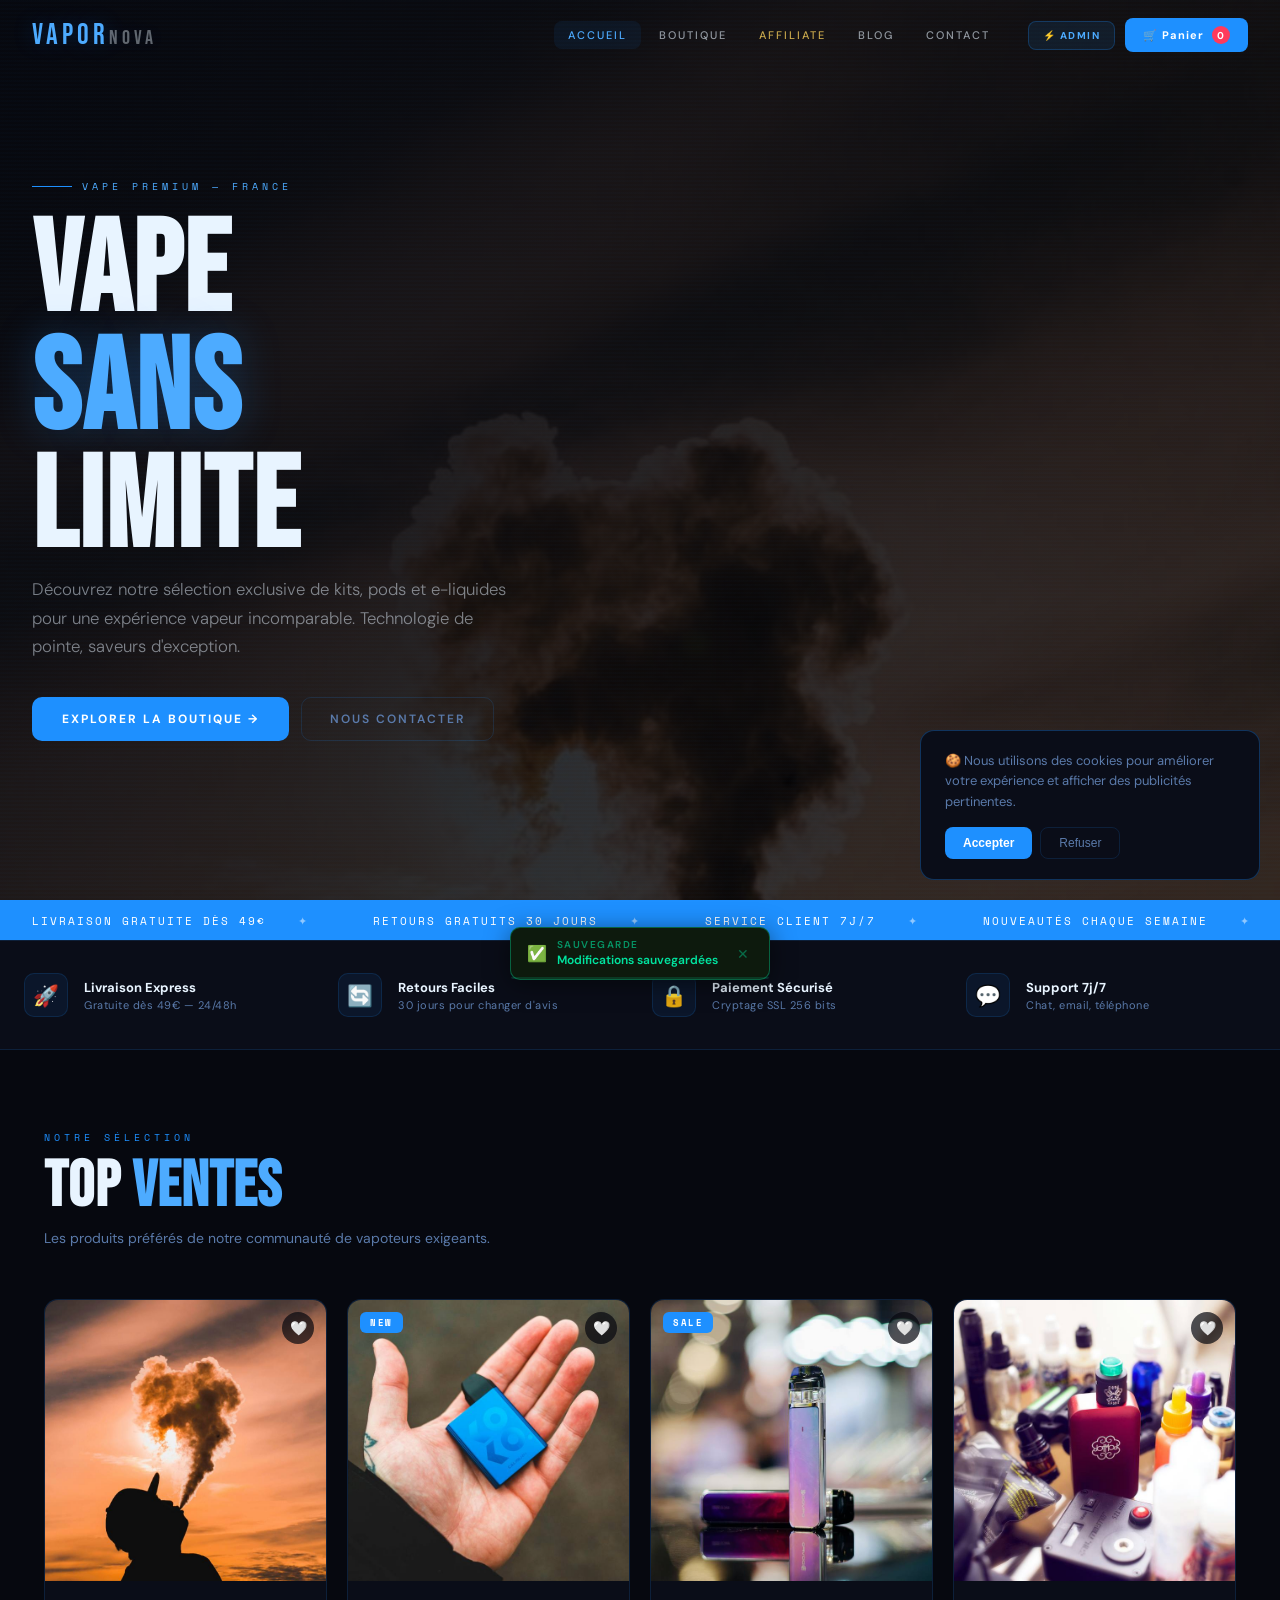
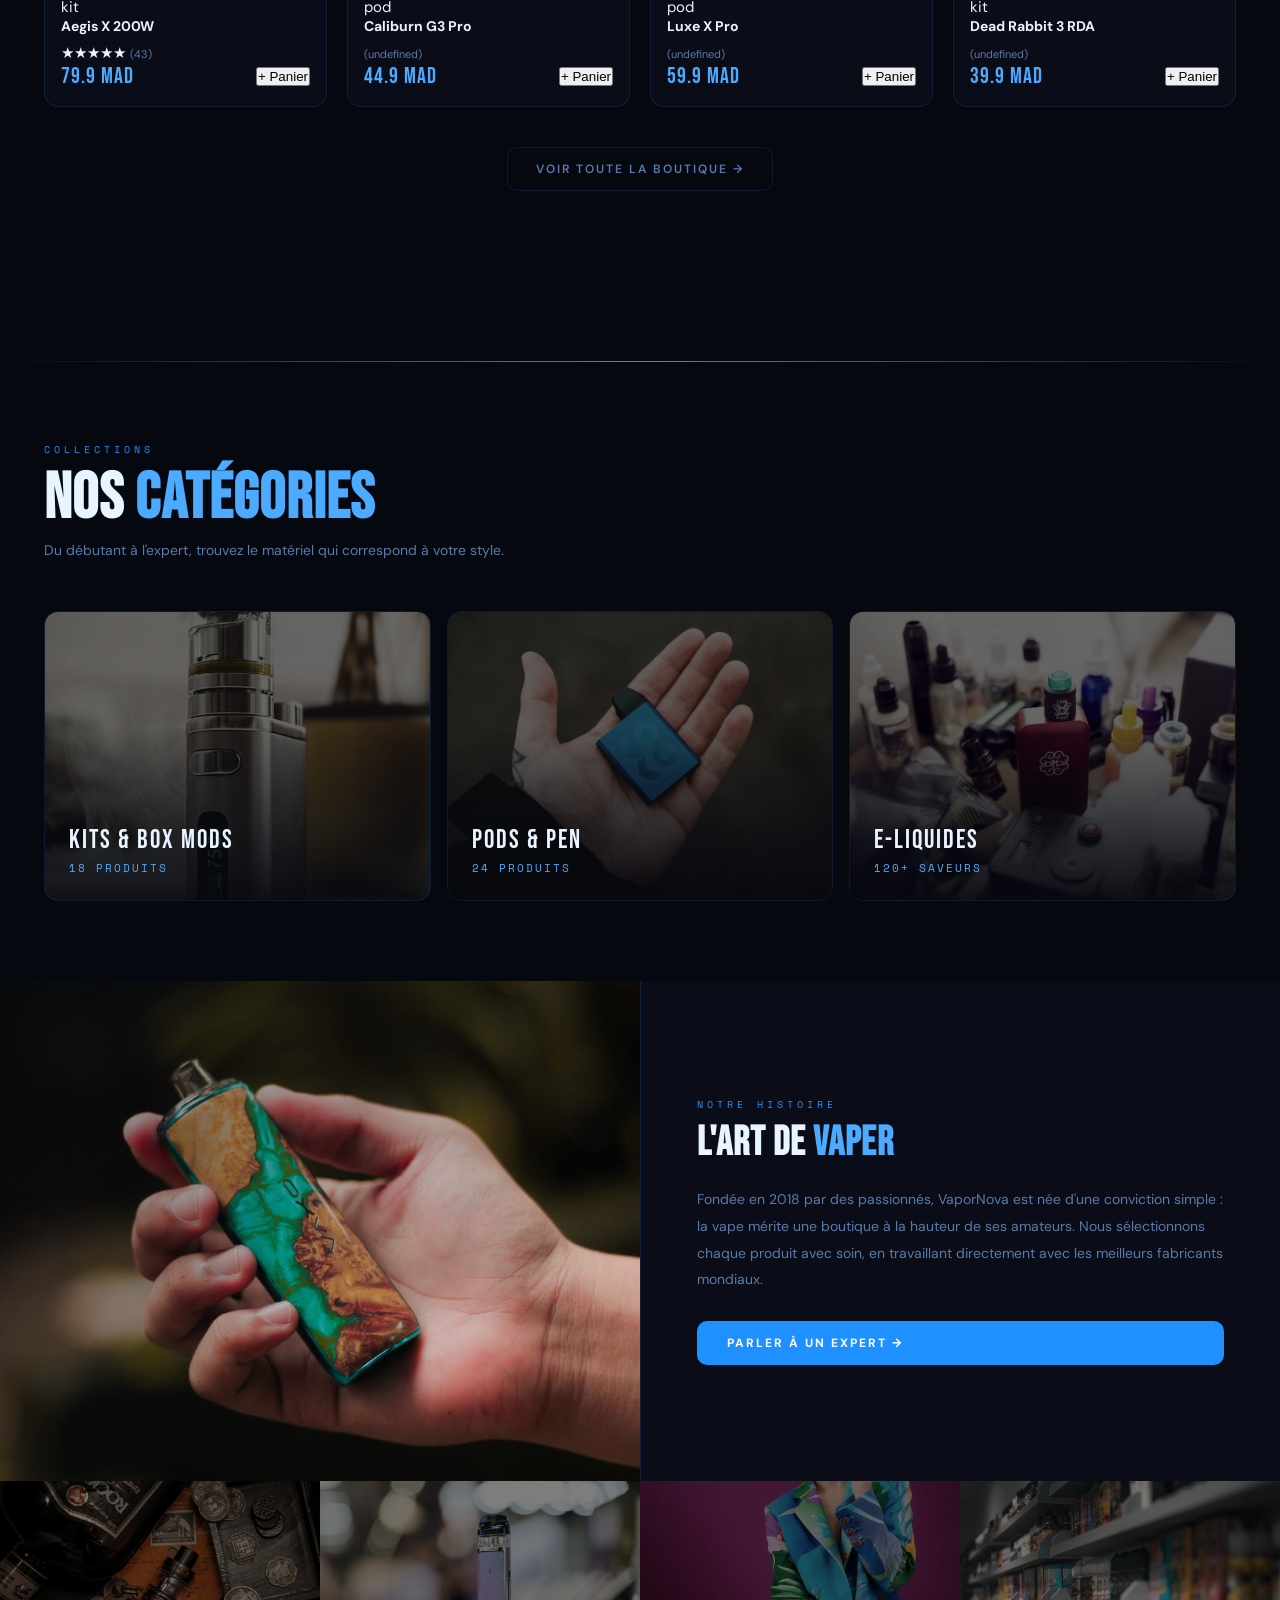
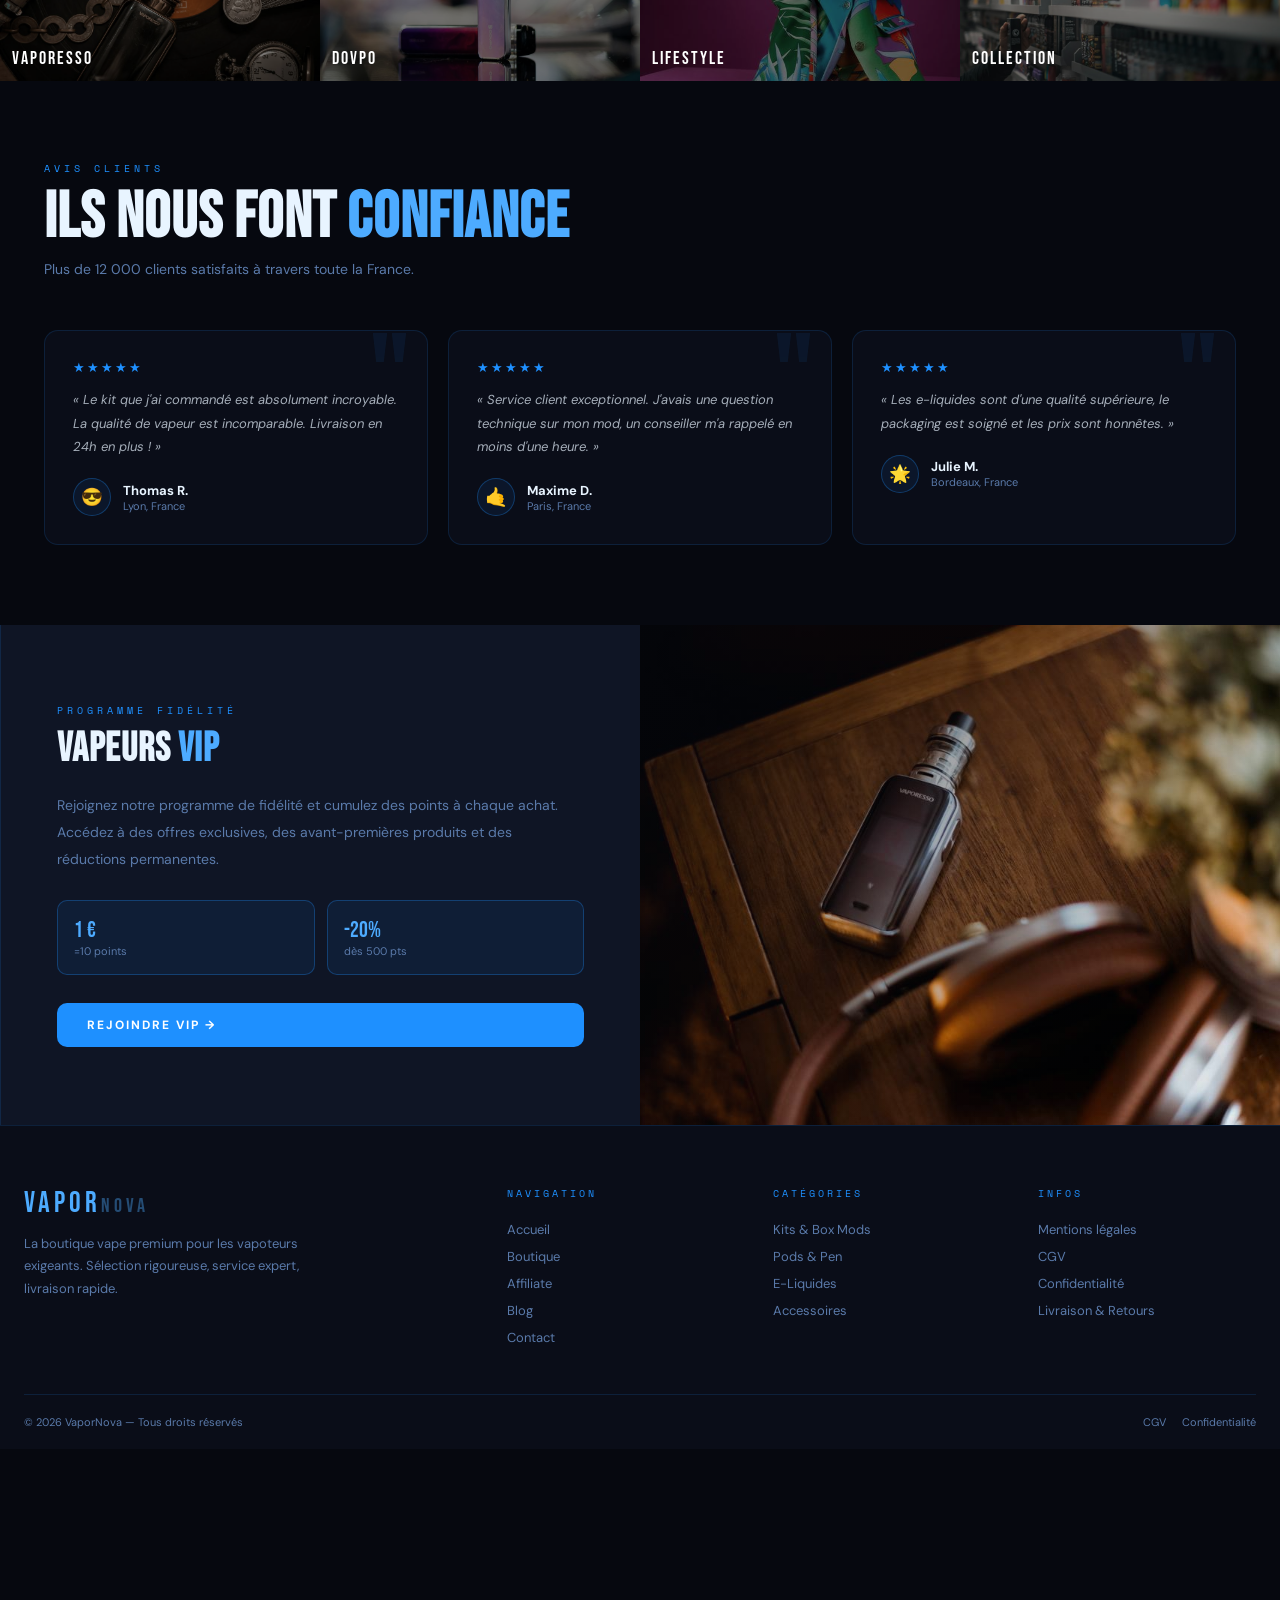
==== index.html @ da7714f2 "VaporNova update — 11/04/2026 12:55:28" ====
<!DOCTYPE html>
<html lang="fr">
<head>
<meta charset="UTF-8">
<meta name="viewport" content="width=device-width, initial-scale=1.0">
<meta name="description" content="VaporNova — Boutique Vape Premium. Kits, Pods, E-liquides. Livraison rapide partout en France.">
<title>VaporNova — Boutique Vape Premium</title>
<link rel="preconnect" href="https://fonts.googleapis.com">
<link href="https://fonts.googleapis.com/css2?family=Bebas+Neue&family=DM+Sans:ital,wght@0,300;0,400;0,500;0,700;1,300;1,400&family=Space+Mono:wght@400;700&display=swap" rel="stylesheet">
<style>
:root {
  --ink:#06080f; --ink2:#0a0d18; --ink3:#0f1525; --ink4:#141d33;
  --blue:#1e90ff; --blue2:#4dabff; --blue3:#8dcfff; --blue-dim:#0a5aaa;
  --blue-pale:rgba(30,144,255,0.08); --blue-glow:rgba(30,144,255,0.25);
  --ice:#e8f4ff; --ice2:#cce6ff; --muted:#5a7aaa; --muted2:#3a5070;
  --border:rgba(30,144,255,0.15); --border2:rgba(30,144,255,0.3);
  --r:10px; --max:1240px; --red:#ff3a5c; --green:#00e5a0;
  --adm-bg:#07090e; --adm-card:#0d1020; --adm-border:#1a2540; --adm-accent:#1e90ff;
  --adm-gold:#c9a84c; --gold:#c9a84c; --gold2:#e8c96a;
}
*,*::before,*::after{box-sizing:border-box;margin:0;padding:0}
html{scroll-behavior:smooth}
body{font-family:'DM Sans',sans-serif;background:var(--ink);color:var(--ice);font-size:15px;overflow-x:hidden}
/* cursor handled by browser natively */

/* cursor: natif navigateur */

/* NAV */
nav{position:fixed;top:0;left:0;right:0;z-index:200;padding:0 32px;display:flex;align-items:center;height:70px;transition:all 0.4s}
nav.scrolled{background:rgba(6,8,15,0.95);backdrop-filter:blur(20px);border-bottom:1px solid var(--border);height:60px}
.nav-logo{font-family:'Bebas Neue',sans-serif;font-size:1.8rem;letter-spacing:4px;color:var(--blue2);text-decoration:none;margin-right:auto;text-shadow:0 0 20px var(--blue-glow);cursor:pointer}
.nav-logo span{color:var(--ice);opacity:0.4;font-size:0.7em}
.nav-links{display:flex;gap:4px}
.nav-links a{color:rgba(232,244,255,0.6);text-decoration:none;padding:7px 14px;border-radius:8px;font-size:11px;font-weight:500;letter-spacing:2px;text-transform:uppercase;transition:all 0.2s;cursor:pointer}
.nav-links a:hover,.nav-links a.active{color:var(--blue2);background:var(--blue-pale)}
#nav-affiliate{color:var(--gold)!important}
#nav-affiliate:hover,#nav-affiliate.active{color:var(--gold2)!important;background:rgba(201,168,76,0.1)!important}
.nav-right{display:flex;align-items:center;gap:10px;margin-left:24px}
.nav-cart{background:var(--blue);color:#fff;border:none;border-radius:8px;padding:8px 18px;font-size:11px;font-weight:700;letter-spacing:1px;cursor:pointer;font-family:'DM Sans',sans-serif;display:flex;align-items:center;gap:8px;transition:all 0.2s;white-space:nowrap}
.nav-cart:hover{background:var(--blue2);box-shadow:0 4px 20px var(--blue-glow);transform:translateY(-1px)}
.cart-badge{background:var(--red);color:#fff;border-radius:50%;width:18px;height:18px;font-size:10px;display:flex;align-items:center;justify-content:center;font-weight:700}
.nav-admin-btn{background:rgba(30,144,255,0.1);border:1px solid rgba(30,144,255,0.25);color:var(--blue2);border-radius:8px;padding:7px 14px;font-size:10px;font-weight:700;letter-spacing:1.5px;text-transform:uppercase;cursor:pointer;font-family:'DM Sans',sans-serif;transition:all 0.2s}
.nav-admin-btn:hover{background:rgba(30,144,255,0.2);color:#fff}
.nav-burger{display:none;background:none;border:none;color:var(--blue2);font-size:22px;cursor:pointer;padding:4px}
.mobile-menu{display:none;position:fixed;inset:0;top:60px;background:rgba(6,8,15,0.99);z-index:199;flex-direction:column;align-items:center;justify-content:center;gap:8px}
.mobile-menu.open{display:flex}
.mobile-menu a{color:var(--ice);text-decoration:none;font-size:1.4rem;letter-spacing:4px;text-transform:uppercase;padding:14px 32px;border-radius:8px;transition:all 0.2s;cursor:pointer;font-family:'Bebas Neue',sans-serif}
.mobile-menu a:hover{color:var(--blue2);background:var(--blue-pale)}

/* PAGES */
.page{display:none}
.page.active{display:block;animation:fade-up 0.4s ease}
@keyframes fade-up{from{opacity:0;transform:translateY(14px)}to{opacity:1;transform:translateY(0)}}
@keyframes spin{from{transform:rotate(0deg)}to{transform:rotate(360deg)}}

/* HERO */
.hero{position:relative;min-height:100vh;display:flex;align-items:center;justify-content:flex-start;overflow:hidden;padding:80px 32px 60px}
.hero-bg{position:absolute;inset:0;background-image:url('[data-uri]');background-size:cover;background-position:center top;filter:brightness(0.25) saturate(0.6);z-index:0;transition:transform 8s ease-out}
.hero-bg.loaded{transform:scale(1.04)}
.hero-overlay{position:absolute;inset:0;background:linear-gradient(135deg,rgba(6,8,15,0.9) 0%,rgba(6,8,15,0.3) 60%,transparent 100%);z-index:1}
.hero-scanline{position:absolute;inset:0;background:repeating-linear-gradient(0deg,transparent,transparent 2px,rgba(30,144,255,0.015) 2px,rgba(30,144,255,0.015) 4px);z-index:2;pointer-events:none}
.hero-content{position:relative;z-index:3;max-width:680px}
.hero-eyebrow{font-family:'Space Mono',monospace;font-size:10px;letter-spacing:4px;text-transform:uppercase;color:var(--blue2);margin-bottom:20px;display:flex;align-items:center;gap:10px}
.hero-eyebrow::before{content:'';width:40px;height:1px;background:var(--blue)}
.hero-title{font-family:'Bebas Neue',sans-serif;font-size:clamp(4rem,10vw,8rem);line-height:0.92;letter-spacing:2px;color:var(--ice);margin-bottom:8px}
.hero-title em{color:var(--blue2);font-style:normal;text-shadow:0 0 40px var(--blue-glow)}
.hero-sub{color:rgba(232,244,255,0.5);font-size:1.05rem;line-height:1.7;margin-bottom:36px;max-width:480px;font-weight:300}
.hero-btns{display:flex;gap:12px;flex-wrap:wrap}
.btn-primary{background:var(--blue);color:#fff;border:none;border-radius:var(--r);padding:14px 30px;font-size:12px;font-weight:700;letter-spacing:2px;text-transform:uppercase;cursor:pointer;font-family:'DM Sans',sans-serif;transition:all 0.2s;display:inline-flex;align-items:center;gap:8px}
.btn-primary:hover{background:var(--blue2);box-shadow:0 8px 30px var(--blue-glow);transform:translateY(-2px)}
.btn-ghost{background:transparent;border:1px solid var(--border2);color:var(--ice2);border-radius:var(--r);padding:13px 28px;font-size:12px;font-weight:600;letter-spacing:2px;text-transform:uppercase;cursor:pointer;font-family:'DM Sans',sans-serif;transition:all 0.2s}
.btn-ghost:hover{border-color:var(--blue2);color:var(--blue2);background:var(--blue-pale)}
.hero-stats{position:absolute;bottom:48px;right:40px;z-index:3;display:flex;gap:32px}
.hero-stat-val{font-family:'Bebas Neue',sans-serif;font-size:2.4rem;color:var(--blue2);line-height:1}
.hero-stat-lbl{font-size:10px;letter-spacing:2px;text-transform:uppercase;color:var(--muted);margin-top:2px}

/* TICKER */
.ticker{background:var(--blue);padding:10px 0;overflow:hidden;white-space:nowrap}
.ticker-inner{display:inline-flex;gap:0;animation:ticker 25s linear infinite}
.ticker-item{font-family:'Space Mono',monospace;font-size:11px;letter-spacing:2px;text-transform:uppercase;color:#fff;padding:0 32px}
.ticker-item::after{content:'✦';margin-left:32px;opacity:0.5}
@keyframes ticker{from{transform:translateX(0)}to{transform:translateX(-50%)}}

/* SECTION */
section{max-width:var(--max);margin:0 auto;padding:80px 24px}
.section-eyebrow{font-family:'Space Mono',monospace;font-size:10px;letter-spacing:4px;text-transform:uppercase;color:var(--blue);margin-bottom:12px}
.section-title{font-family:'Bebas Neue',sans-serif;font-size:clamp(2.5rem,5vw,4rem);letter-spacing:1px;line-height:0.95;color:var(--ice);margin-bottom:8px}
.section-title em{color:var(--blue2);font-style:normal}
.section-desc{color:var(--muted);font-size:14px;line-height:1.8;max-width:520px;margin-bottom:48px}

/* PRODUCTS */
.products-grid{display:grid;grid-template-columns:repeat(auto-fill,minmax(250px,1fr));gap:20px}
.product-card{background:var(--ink2);border:1px solid var(--border);border-radius:14px;overflow:hidden;cursor:pointer;transition:all 0.3s;position:relative}
.product-card:hover{border-color:var(--blue);transform:translateY(-4px);box-shadow:0 16px 40px rgba(30,144,255,0.15)}
.product-img-wrap{position:relative;aspect-ratio:1/1;overflow:hidden;background:var(--ink3)}
.product-img-wrap img{width:100%;height:100%;object-fit:cover;transition:transform 0.5s ease}
.product-card:hover .product-img-wrap img{transform:scale(1.06)}
.product-badge{position:absolute;top:12px;left:12px;background:var(--blue);color:#fff;font-size:9px;font-weight:700;letter-spacing:1.5px;text-transform:uppercase;padding:4px 10px;border-radius:6px;font-family:'Space Mono',monospace}
.product-badge.sale{background:var(--red)}
.product-badge.new{background:var(--green);color:var(--ink)}
.product-info{padding:16px}
.product-brand{font-size:10px;letter-spacing:2px;text-transform:uppercase;color:var(--muted);margin-bottom:4px;font-family:'Space Mono',monospace}
.product-name{font-size:14px;font-weight:700;color:var(--ice);margin-bottom:8px;line-height:1.3}
.product-price-row{display:flex;align-items:center;gap:8px;justify-content:space-between}
.product-price{font-family:'Bebas Neue',sans-serif;font-size:1.4rem;color:var(--blue2);letter-spacing:1px}
.product-price-old{font-size:12px;color:var(--muted);text-decoration:line-through}
.product-add{background:var(--blue-pale);border:1px solid var(--border);color:var(--blue2);border-radius:8px;padding:7px 14px;font-size:11px;font-weight:700;cursor:pointer;font-family:'DM Sans',sans-serif;transition:all 0.2s;letter-spacing:1px}
.product-add:hover{background:var(--blue);color:#fff;border-color:var(--blue)}
.product-wishlist{position:absolute;top:12px;right:12px;background:rgba(6,8,15,0.7);border:none;color:var(--muted);width:32px;height:32px;border-radius:50%;cursor:pointer;font-size:14px;display:flex;align-items:center;justify-content:center;transition:all 0.2s}
.product-wishlist:hover,.product-wishlist.liked{color:var(--red)}

/* FEATURES BAND */
.features-band{background:var(--ink2);border-top:1px solid var(--border);border-bottom:1px solid var(--border);padding:32px 24px}
.features-inner{max-width:var(--max);margin:0 auto;display:grid;grid-template-columns:repeat(auto-fit,minmax(200px,1fr));gap:24px}
.feature{display:flex;align-items:center;gap:16px}
.feature-icon{width:44px;height:44px;background:var(--blue-pale);border:1px solid var(--border);border-radius:10px;display:flex;align-items:center;justify-content:center;font-size:1.3rem;flex-shrink:0}
.feature-title{font-size:13px;font-weight:700;color:var(--ice);margin-bottom:2px}
.feature-desc{font-size:11px;color:var(--muted);letter-spacing:0.5px}

/* SPLIT */
.split-section{display:grid;grid-template-columns:1fr 1fr;gap:0;min-height:500px;overflow:hidden}
.split-img{position:relative;overflow:hidden;min-height:400px}
.split-img img{width:100%;height:100%;object-fit:cover;transition:transform 0.6s ease}
.split-img:hover img{transform:scale(1.04)}
.split-img-overlay{position:absolute;inset:0;background:linear-gradient(135deg,rgba(6,8,15,0.6),transparent)}
.split-content{background:var(--ink2);padding:64px 56px;display:flex;flex-direction:column;justify-content:center;border-left:1px solid var(--border)}
.split-content.dark{background:var(--ink3)}

/* PHOTO BAND */
.photo-band{display:grid;grid-template-columns:repeat(4,1fr);height:200px;overflow:hidden}
.photo-band-item{position:relative;overflow:hidden}
.photo-band-item img{width:100%;height:100%;object-fit:cover;filter:brightness(0.5) saturate(0.7);transition:all 0.4s}
.photo-band-item:hover img{filter:brightness(0.7) saturate(1);transform:scale(1.05)}
.photo-band-item-label{position:absolute;bottom:12px;left:12px;font-family:'Bebas Neue',sans-serif;font-size:1.1rem;letter-spacing:2px;color:#fff;text-transform:uppercase}

/* CATEGORIES */
.categories-grid{display:grid;grid-template-columns:repeat(3,1fr);gap:16px}
.cat-card{position:relative;border-radius:14px;overflow:hidden;cursor:pointer;aspect-ratio:4/3;border:1px solid var(--border)}
.cat-card img{width:100%;height:100%;object-fit:cover;filter:brightness(0.4) saturate(0.6);transition:all 0.4s}
.cat-card:hover img{filter:brightness(0.6) saturate(0.9);transform:scale(1.04)}
.cat-card-content{position:absolute;inset:0;display:flex;flex-direction:column;justify-content:flex-end;padding:24px;background:linear-gradient(0deg,rgba(6,8,15,0.9) 0%,transparent 60%)}
.cat-card-title{font-family:'Bebas Neue',sans-serif;font-size:1.6rem;letter-spacing:2px;color:var(--ice);margin-bottom:4px}
.cat-card-count{font-size:11px;color:var(--blue2);letter-spacing:2px;text-transform:uppercase;font-family:'Space Mono',monospace}
.cat-card-arrow{position:absolute;top:16px;right:16px;width:36px;height:36px;background:var(--blue);border-radius:50%;display:flex;align-items:center;justify-content:center;color:#fff;font-size:14px;opacity:0;transition:all 0.3s;transform:translateY(-4px)}
.cat-card:hover .cat-card-arrow{opacity:1;transform:translateY(0)}

/* TESTIMONIALS */
.testimonials-grid{display:grid;grid-template-columns:repeat(auto-fit,minmax(280px,1fr));gap:20px}
.testimonial-card{background:var(--ink2);border:1px solid var(--border);border-radius:14px;padding:28px;position:relative;overflow:hidden}
.testimonial-card::before{content:'"';position:absolute;top:-10px;right:16px;font-family:'Bebas Neue',sans-serif;font-size:8rem;color:var(--blue);opacity:0.08;line-height:1}
.testimonial-stars{color:var(--blue);font-size:13px;margin-bottom:12px;letter-spacing:2px}
.testimonial-text{color:rgba(232,244,255,0.7);font-size:13px;line-height:1.8;margin-bottom:20px;font-style:italic}
.testimonial-author{display:flex;align-items:center;gap:12px}
.testimonial-avatar{width:38px;height:38px;background:var(--blue-pale);border:1px solid var(--border2);border-radius:50%;display:flex;align-items:center;justify-content:center;font-size:1.1rem}
.testimonial-name{font-size:13px;font-weight:700;color:var(--ice)}
.testimonial-location{font-size:11px;color:var(--muted)}

/* SHOP PAGE */
.shop-filters{display:flex;gap:8px;flex-wrap:wrap;margin-bottom:32px}
.filter-btn{background:var(--ink2);border:1px solid var(--border);color:var(--muted);border-radius:8px;padding:8px 18px;font-size:11px;font-weight:600;letter-spacing:1.5px;text-transform:uppercase;cursor:pointer;font-family:'DM Sans',sans-serif;transition:all 0.2s}
.filter-btn.active,.filter-btn:hover{background:var(--blue);border-color:var(--blue);color:#fff}

/* PRODUCT MODAL */
.modal-overlay{position:fixed;inset:0;background:rgba(6,8,15,0.92);z-index:500;display:none;align-items:center;justify-content:center;padding:16px;backdrop-filter:blur(8px)}
.modal-overlay.open{display:flex}
.modal{background:var(--ink2);border:1px solid var(--border);border-radius:18px;width:min(900px,96vw);max-height:92vh;display:grid;grid-template-columns:1fr 1fr;overflow:hidden;animation:fade-up 0.3s ease}
.modal-img-col{position:relative;background:var(--ink3);overflow:hidden}
.modal-img-col img{width:100%;height:100%;object-fit:cover}
.modal-close{position:absolute;top:14px;right:14px;background:rgba(6,8,15,0.8);border:1px solid var(--border);color:var(--ice);width:36px;height:36px;border-radius:50%;cursor:pointer;font-size:16px;display:flex;align-items:center;justify-content:center;z-index:2;transition:all 0.2s}
.modal-close:hover{background:var(--blue);border-color:var(--blue)}
.modal-body{padding:36px;overflow-y:auto;display:flex;flex-direction:column;gap:16px}
.modal-brand{font-family:'Space Mono',monospace;font-size:10px;letter-spacing:3px;text-transform:uppercase;color:var(--blue)}
.modal-title{font-family:'Bebas Neue',sans-serif;font-size:2rem;letter-spacing:1px;color:var(--ice);line-height:1}
.modal-price{font-family:'Bebas Neue',sans-serif;font-size:2.2rem;color:var(--blue2);letter-spacing:1px}
.modal-desc{color:var(--muted);font-size:13px;line-height:1.8}
.modal-specs{display:grid;grid-template-columns:1fr 1fr;gap:8px}
.spec-item{background:var(--ink3);border:1px solid var(--border);border-radius:8px;padding:10px 14px}
.spec-label{font-size:10px;letter-spacing:1px;text-transform:uppercase;color:var(--muted);margin-bottom:2px}
.spec-val{font-size:13px;font-weight:700;color:var(--ice)}
.modal-btn{background:var(--blue);color:#fff;border:none;border-radius:var(--r);padding:14px;font-size:12px;font-weight:700;letter-spacing:2px;text-transform:uppercase;cursor:pointer;font-family:'DM Sans',sans-serif;transition:all 0.2s;width:100%}
.modal-btn:hover{background:var(--blue2);box-shadow:0 8px 28px var(--blue-glow)}
/* MODAL INFO — composants interactifs */
.modal-product-name{font-family:'Bebas Neue',sans-serif;font-size:2rem;letter-spacing:1px;color:var(--ice);line-height:1.1;margin-bottom:4px}
.modal-lbl{font-size:10px;letter-spacing:2px;text-transform:uppercase;color:var(--muted);font-weight:600}
.size-grid{display:flex;flex-wrap:wrap;gap:6px;margin-bottom:4px}
.size-btn{background:var(--ink3);border:1px solid var(--border);color:var(--ice);padding:6px 14px;border-radius:8px;font-size:12px;font-weight:600;cursor:pointer;transition:all 0.2s;font-family:'DM Sans',sans-serif}
.size-btn:hover,.size-btn.active{background:var(--blue);border-color:var(--blue);color:#fff}
.color-grid{display:flex;flex-wrap:wrap;gap:8px;margin-bottom:4px}
.color-dot{width:26px;height:26px;border-radius:50%;cursor:pointer;border:2px solid transparent;transition:all 0.2s;box-shadow:0 0 0 2px transparent}
.color-dot:hover,.color-dot.active{border-color:#fff;box-shadow:0 0 0 3px var(--blue)}
.qty-row{display:flex;align-items:center;gap:10px;margin-bottom:4px}
.qty-btn{background:var(--ink3);border:1px solid var(--border);color:var(--ice);width:32px;height:32px;border-radius:8px;font-size:18px;cursor:pointer;display:flex;align-items:center;justify-content:center;transition:all 0.2s;font-family:'DM Sans',sans-serif}
.qty-btn:hover{background:var(--blue);border-color:var(--blue)}
.qty-val{font-size:1.1rem;font-weight:700;min-width:24px;text-align:center;color:var(--ice)}
.btn{display:block;width:100%;padding:13px;border:none;border-radius:var(--r);font-size:12px;font-weight:700;letter-spacing:2px;text-transform:uppercase;cursor:pointer;font-family:'DM Sans',sans-serif;transition:all 0.2s;text-align:center;text-decoration:none}
.btn-gold{background:linear-gradient(135deg,var(--gold),#8a6820);color:#fff;text-shadow:0 1px 2px rgba(0,0,0,0.4)}
.btn-gold:hover{opacity:0.88;box-shadow:0 6px 20px rgba(201,168,76,0.35)}
.btn-ghost{background:transparent;border:1px solid var(--border);color:var(--muted)}
.btn-ghost:hover{border-color:var(--blue);color:var(--blue2)}
.modal-thumb{width:48px;height:48px;border-radius:6px;overflow:hidden;cursor:pointer;border:2px solid transparent;flex-shrink:0;transition:all 0.2s}
.modal-thumb img{width:100%;height:100%;object-fit:cover}
.modal-thumb.active,.modal-thumb:hover{border-color:var(--blue)}


/* ── AD SLOTS ── */
.ad-slot { width:100%; min-height:90px; margin:18px 0; border-radius:10px; overflow:hidden; background:transparent; display:block; }
.ad-slot.hidden { display:none; }
.ad-slot ins { display:block !important; }

/* CART SIDEBAR */
.cart-sidebar{position:fixed;top:0;right:0;bottom:0;width:380px;background:var(--ink2);border-left:1px solid var(--border);z-index:400;transform:translateX(100%);transition:transform 0.35s ease;display:flex;flex-direction:column}
.cart-sidebar.open{transform:translateX(0)}
#cartOverlay.open{display:block !important}
.cart-header{padding:20px 24px;border-bottom:1px solid var(--border);display:flex;align-items:center;justify-content:space-between}
.cart-header-title{font-family:'Bebas Neue',sans-serif;font-size:1.4rem;letter-spacing:2px;color:var(--ice)}
.cart-close{background:none;border:none;color:var(--muted);font-size:20px;cursor:pointer;transition:color 0.2s}
.cart-close:hover{color:var(--ice)}
.cart-items{flex:1;overflow-y:auto;padding:16px 24px}
.cart-empty{text-align:center;padding:60px 24px;color:var(--muted)}
.cart-empty-icon{font-size:3rem;margin-bottom:16px}
.cart-item{display:flex;gap:12px;padding:14px 0;border-bottom:1px solid var(--border);align-items:flex-start}
.cart-item-img{width:60px;height:60px;border-radius:8px;object-fit:cover;border:1px solid var(--border)}
.cart-item-info{flex:1}
.cart-item-name{font-size:13px;font-weight:600;color:var(--ice);margin-bottom:4px}
.cart-item-price{color:var(--blue2);font-family:'Bebas Neue',sans-serif;font-size:1.1rem}
.cart-item-del{background:none;border:none;color:var(--muted);cursor:pointer;font-size:16px;transition:color 0.2s}
.cart-item-del:hover{color:var(--red)}
.cart-footer{padding:20px 24px;border-top:1px solid var(--border)}
.cart-total-row{display:flex;justify-content:space-between;margin-bottom:16px;font-size:15px}
.cart-total-row span:first-child{color:var(--muted)}
.cart-total-row span:last-child{font-family:'Bebas Neue',sans-serif;font-size:1.4rem;color:var(--blue2)}
.checkout-btn{width:100%;background:var(--blue);color:#fff;border:none;border-radius:var(--r);padding:14px;font-size:12px;font-weight:700;letter-spacing:2px;text-transform:uppercase;cursor:pointer;font-family:'DM Sans',sans-serif;transition:all 0.2s}
.checkout-btn:hover{background:var(--blue2);box-shadow:0 8px 28px var(--blue-glow)}
.btn-checkout{width:100%;padding:14px;border:none;border-radius:10px;font-size:13px;font-weight:700;cursor:pointer;font-family:'DM Sans',sans-serif;letter-spacing:1px;color:#fff;display:block;transition:opacity 0.2s}
.btn-checkout:hover{opacity:0.88}
/* cart item qty controls */
.cart-item-meta{font-size:11px;color:var(--muted);margin-bottom:4px}
.cart-item-qty-row{display:flex;align-items:center;gap:6px;margin-top:4px}
.cart-item-qty-btn{background:var(--ink3);border:1px solid var(--border);color:var(--ice);width:24px;height:24px;border-radius:6px;cursor:pointer;font-size:14px;display:flex;align-items:center;justify-content:center;transition:all 0.2s}
.cart-item-qty-btn:hover{background:var(--blue);border-color:var(--blue)}
.cart-item-qty-val{font-size:13px;font-weight:700;color:var(--ice);min-width:20px;text-align:center}
.cart-item-price{font-family:'Bebas Neue',sans-serif;font-size:1.1rem;color:var(--blue2)}
.cart-total-label{color:var(--muted);font-size:14px}
.cart-total-val{font-family:'Bebas Neue',sans-serif;font-size:1.5rem;color:var(--blue2)}
.pay-methods-label{font-size:10px;letter-spacing:2px;text-transform:uppercase;color:var(--muted);margin:10px 0 6px}
.pay-cards-row{display:flex;gap:8px;align-items:center;margin-bottom:8px}
.pay-card-badge{display:flex;align-items:center;gap:4px;font-size:10px;font-weight:700;color:var(--muted);background:var(--ink3);border:1px solid var(--border);border-radius:6px;padding:4px 8px}
.pay-card-badge svg{width:28px;height:18px}

/* BLOG */
.blog-grid{display:grid;grid-template-columns:repeat(auto-fill,minmax(300px,1fr));gap:24px}
.blog-card{background:var(--ink2);border:1px solid var(--border);border-radius:14px;overflow:hidden;cursor:pointer;transition:all 0.3s}
.blog-card:hover{border-color:var(--blue);transform:translateY(-3px)}
.blog-card-img{aspect-ratio:16/9;overflow:hidden}
.blog-card-img img{width:100%;height:100%;object-fit:cover;filter:brightness(0.8);transition:all 0.4s}
.blog-card:hover .blog-card-img img{filter:brightness(1);transform:scale(1.04)}
.blog-card-body{padding:20px}
.blog-card-tag{font-family:'Space Mono',monospace;font-size:9px;letter-spacing:2px;text-transform:uppercase;color:var(--blue);margin-bottom:10px}
.blog-card-title{font-size:15px;font-weight:700;color:var(--ice);margin-bottom:10px;line-height:1.4}
.blog-card-excerpt{font-size:12px;color:var(--muted);line-height:1.7}

/* CONTACT */
.contact-grid{display:grid;grid-template-columns:1fr 1fr;gap:48px}
.field{margin-bottom:16px}
.field label{display:block;font-size:11px;letter-spacing:1.5px;text-transform:uppercase;color:var(--muted);margin-bottom:8px;font-family:'Space Mono',monospace}
.field input,.field select,.field textarea{width:100%;background:var(--ink2);border:1px solid var(--border);color:var(--ice);border-radius:var(--r);padding:12px 16px;font-family:'DM Sans',sans-serif;font-size:14px;transition:border-color 0.2s;outline:none}
.field input:focus,.field select:focus,.field textarea:focus{border-color:var(--blue2)}
.field textarea{height:120px;resize:vertical}
.field select option{background:var(--ink2)}
.contact-info-item{display:flex;align-items:flex-start;gap:16px;padding:16px 0;border-bottom:1px solid var(--border)}
.contact-info-icon{font-size:1.4rem;flex-shrink:0;width:44px;height:44px;background:var(--blue-pale);border:1px solid var(--border);border-radius:10px;display:flex;align-items:center;justify-content:center}
.contact-info-title{font-size:11px;letter-spacing:1px;text-transform:uppercase;color:var(--muted);margin-bottom:4px}
.contact-info-val{font-size:14px;font-weight:600;color:var(--ice)}

/* FOOTER */
footer{background:var(--ink2);border-top:1px solid var(--border);padding:60px 24px 0}
.footer-inner{max-width:var(--max);margin:0 auto;display:grid;grid-template-columns:2fr 1fr 1fr 1fr;gap:48px;padding-bottom:48px}
.footer-logo{font-family:'Bebas Neue',sans-serif;font-size:1.8rem;letter-spacing:4px;color:var(--blue2);display:block;margin-bottom:12px}
.footer-tagline{font-size:13px;color:var(--muted);line-height:1.7;max-width:280px}
.footer-col-title{font-family:'Space Mono',monospace;font-size:10px;letter-spacing:3px;text-transform:uppercase;color:var(--blue);margin-bottom:20px}
.footer-links{display:flex;flex-direction:column;gap:10px}
.footer-links a{font-size:13px;color:var(--muted);text-decoration:none;transition:color 0.2s;cursor:pointer}
.footer-links a:hover{color:var(--blue2)}
.footer-bottom{border-top:1px solid var(--border);padding:20px 0;max-width:var(--max);margin:0 auto;display:flex;justify-content:space-between;align-items:center;font-size:11px;color:var(--muted)}
.footer-bottom a{color:var(--muted);text-decoration:none}
.footer-bottom a:hover{color:var(--blue2)}
.glow-line{height:1px;background:linear-gradient(90deg,transparent,var(--blue),transparent);margin:0}

/* TOAST */
#toast{position:fixed;bottom:32px;left:50%;transform:translateX(-50%) translateY(20px);background:var(--ink2);border:1px solid var(--border2);color:var(--ice);padding:12px 24px;border-radius:10px;font-size:13px;opacity:0;transition:all 0.3s;z-index:9000;white-space:nowrap;pointer-events:none}
#toast.show{opacity:1;transform:translateX(-50%) translateY(0)}

/* COOKIE */
#cookieBanner{position:fixed;bottom:20px;right:20px;background:var(--ink2);border:1px solid var(--border2);border-radius:14px;padding:20px 24px;max-width:340px;z-index:8000;font-size:13px;color:var(--muted);line-height:1.6}
.cookie-btns{display:flex;gap:8px;margin-top:14px}
.btn-cookie-accept{background:var(--blue);color:#fff;border:none;border-radius:8px;padding:8px 18px;font-size:12px;font-weight:700;cursor:pointer}
.btn-cookie-reject{background:transparent;color:var(--muted);border:1px solid var(--border);border-radius:8px;padding:8px 18px;font-size:12px;cursor:pointer}

/* ═══════════════════════════════════════════════════
   ADMIN (keeping original styles)
═══════════════════════════════════════════════════ */
#adminModal {
  position:fixed; inset:0; z-index:600;
  background:var(--adm-bg); display:none; flex-direction:column;
  overflow:hidden;
}
#adminModal.open { display:flex; }
.adm-topbar {
  background:var(--adm-card); border-bottom:1px solid var(--adm-border);
  padding:12px 20px; display:flex; align-items:center; gap:12px; flex-shrink:0;
}
.adm-topbar-logo { font-family:'Playfair Display',serif; color:var(--adm-gold); font-size:1.2rem; font-weight:700; flex:1; }
.adm-topbar-close { background:none; border:none; color:#777; font-size:22px; cursor:pointer; transition:color 0.2s; }
.adm-topbar-close:hover { color:#fff; }
.adm-layout { display:flex; flex:1; overflow:hidden; }
.adm-sidebar {
  width:220px; background:var(--adm-card); border-right:1px solid var(--adm-border);
  padding:16px 0; flex-shrink:0; overflow-y:auto;
}
.adm-nav-item {
  display:flex; align-items:center; gap:10px; padding:10px 20px;
  color:#888; cursor:pointer; transition:all 0.2s; font-size:13px;
  border-left:3px solid transparent;
}
.adm-nav-item:hover { color:#ddd; background:rgba(255,255,255,0.04); }
.adm-nav-item.active { color:#fff; background:rgba(108,99,255,0.12); border-left-color:var(--adm-accent); }
.adm-nav-icon { font-size:1.2rem; width:24px; text-align:center; }
.adm-main { flex:1; overflow-y:auto; padding:24px; }
.adm-tab { display:none; }
.adm-tab.active { display:block; animation:fade-up 0.3s ease; }
@keyframes rowFlash {
  0%   { background:rgba(30,144,255,0.35); outline-color:rgba(30,144,255,0.6); }
  100% { background:transparent; outline-color:transparent; }
}
.adm-table tr { transition: background 1.8s ease, outline 1.8s ease; outline:2px solid transparent; }
.adm-title { font-family:'Playfair Display',serif; font-size:1.6rem; color:#fff; margin-bottom:20px; }
.adm-grid-4 { display:grid; grid-template-columns:repeat(4,1fr); gap:16px; margin-bottom:24px; }
/* ── Dashboard stats ── */
.adm-stats { display:grid; grid-template-columns:repeat(auto-fit,minmax(140px,1fr)); gap:12px; margin-bottom:20px; }
.adm-stat {
  background:var(--adm-card); border:1px solid var(--adm-border);
  border-radius:12px; padding:16px 18px;
  display:flex; align-items:center; gap:14px;
  transition:border-color 0.2s;
}
.adm-stat:hover { border-color:var(--adm-accent); }
.adm-stat-icon { font-size:1.6rem; flex-shrink:0; }
.adm-stat-body { flex:1; min-width:0; }
.adm-stat-val { font-family:'Playfair Display',serif; font-size:1.6rem; color:var(--adm-gold); font-weight:700; line-height:1; }
.adm-stat-lbl { font-size:10px; color:#666; text-transform:uppercase; letter-spacing:1.5px; margin-top:3px; }
.adm-stat-trend { font-size:10px; color:#27ae60; margin-top:3px; }
.adm-stat-trend.warn { color:#e67e22; }
/* ── Quick actions ── */
.adm-btn-row { display:flex; flex-wrap:wrap; gap:10px; }
.adm-quick-actions { display:grid; grid-template-columns:repeat(auto-fit,minmax(160px,1fr)); gap:10px; }
.adm-quick-btn {
  display:flex; flex-direction:column; align-items:center; gap:6px;
  background:rgba(108,99,255,0.08); border:1px solid rgba(108,99,255,0.25);
  border-radius:12px; padding:16px 12px; cursor:pointer;
  font-family:'Tajawal',sans-serif; color:#c4bcff;
  font-size:12px; font-weight:700; letter-spacing:0.5px;
  transition:all 0.2s; text-align:center;
}
.adm-quick-btn:hover { background:rgba(108,99,255,0.18); border-color:#6c63ff; transform:translateY(-2px); }
.adm-quick-btn .icon { font-size:1.4rem; }
/* ── Product table image ── */
.adm-prod-thumb { width:44px; height:54px; object-fit:cover; border-radius:6px; border:1px solid var(--adm-border); display:block; }
.adm-prod-imgs { display:flex; gap:4px; align-items:center; }
.adm-prod-thumb-extra { width:28px; height:36px; object-fit:cover; border-radius:4px; border:1px solid var(--adm-border); opacity:0.7; }
.adm-prod-more { font-size:10px; color:#555; white-space:nowrap; }
/* ── Revenue chart ── */
.rev-chart { display:flex; align-items:flex-end; gap:6px; height:120px; padding:0 4px; }
.adm-card { background:var(--adm-card); border:1px solid var(--adm-border); border-radius:12px; padding:20px; margin-bottom:16px; }
.adm-card-title { font-size:13px; color:#aaa; text-transform:uppercase; letter-spacing:2px; margin-bottom:12px; font-weight:700; }
.adm-btn { padding:8px 16px; border-radius:8px; border:none; cursor:pointer; font-family:'Tajawal',sans-serif; font-size:12px; font-weight:700; letter-spacing:1px; text-transform:uppercase; transition:all 0.2s; }
.adm-btn-primary { background:var(--adm-accent); color:#fff; }
.adm-btn-primary:hover { background:#8a80ff; }
.adm-btn-gold { background:linear-gradient(135deg,#c9a84c,#8a6820); color:#fff; text-shadow:0 1px 2px rgba(0,0,0,0.4); }
.adm-btn-danger { background:rgba(192,57,43,0.2); color:#e74c3c; border:1px solid rgba(192,57,43,0.3); }
.adm-btn-danger:hover { background:rgba(192,57,43,0.35); }
.adm-btn-sm { padding:5px 10px; font-size:10px; }
.adm-form { display:grid; gap:12px; }
.adm-form .field label { color:#888; }
.adm-form .field input, .adm-form .field textarea, .adm-form .field select {
  background:rgba(255,255,255,0.04); border-color:var(--adm-border); color:#ddd;
}
.adm-form .field input:focus, .adm-form .field textarea:focus { border-color:var(--adm-accent); background:rgba(108,99,255,0.07); }
.adm-table { width:100%; border-collapse:collapse; font-size:13px; }
.adm-table th { background:rgba(255,255,255,0.04); padding:10px 14px; text-align:left; font-size:10px; letter-spacing:2px; text-transform:uppercase; color:#777; border-bottom:1px solid var(--adm-border); }
.adm-table td { padding:10px 14px; border-bottom:1px solid rgba(42,42,58,0.5); color:#bbb; vertical-align:middle; }
.adm-table tr:last-child td { border-bottom:none; }
.adm-table tr:hover td { background:rgba(255,255,255,0.02); }
.adm-search { background:rgba(255,255,255,0.04); border:1px solid var(--adm-border); border-radius:8px; padding:8px 14px; color:#ddd; font-family:'Tajawal',sans-serif; font-size:13px; outline:none; width:100%; margin-bottom:14px; }
.adm-search:focus { border-color:var(--adm-accent); }

/* Admin login */
#adminLogin {
  position:fixed; inset:0; z-index:601;
  background:rgba(0,0,0,0.9); display:none;
  align-items:center; justify-content:center;
  backdrop-filter:blur(10px);
}
#adminLogin.open { display:flex; }
.adm-login-box {
  background:var(--adm-card); border:1px solid var(--adm-border);
  border-radius:16px; padding:36px; width:340px; text-align:center;
}
.adm-login-box h2 { font-family:'Playfair Display',serif; color:var(--adm-gold); margin-bottom:24px; font-size:1.4rem; }
.toggle-row { display:flex; align-items:center; justify-content:space-between; padding:12px 0; border-bottom:1px solid var(--adm-border); }
.toggle-label { color:#ddd; font-size:13px; font-weight:600; }
.toggle-desc { color:#666; font-size:11px; margin-top:2px; }
.toggle-switch { position:relative; width:44px; height:24px; flex-shrink:0; }
.toggle-switch input { opacity:0; width:0; height:0; }
.toggle-slider { position:absolute; inset:0; background:#333; border-radius:24px; cursor:pointer; transition:0.3s; }
.toggle-slider::before { content:''; position:absolute; height:18px; width:18px; left:3px; bottom:3px; background:#fff; border-radius:50%; transition:0.3s; }
.toggle-switch input:checked + .toggle-slider { background:var(--adm-accent); }
.toggle-switch input:checked + .toggle-slider::before { transform:translateX(20px); }
.adm-img-preview { width:100%; height:180px; background:rgba(255,255,255,0.04); border:1px dashed var(--adm-border); border-radius:8px; display:flex; align-items:center; justify-content:center; overflow:hidden; margin-top:8px; }
.adm-img-preview img { width:100%; height:100%; object-fit:cover; display:block; }
.rev-chart { display:flex; align-items:flex-end; gap:6px; height:100px; padding:0 8px; }
.rev-bar { flex:1; background:linear-gradient(180deg,var(--adm-accent),rgba(108,99,255,0.3)); border-radius:4px 4px 0 0; min-width:20px; transition:height 0.5s ease; position:relative; }
.rev-bar:hover::after { content:attr(data-val); position:absolute; top:-20px; left:50%; transform:translateX(-50%); font-size:10px; color:var(--adm-gold); white-space:nowrap; }
.rev-labels { display:flex; gap:6px; padding:4px 8px 0; }
.rev-label { flex:1; font-size:9px; color:#555; text-align:center; }
.adm-affiliate-row { display:flex; gap:8px; align-items:center; margin-top:6px; }
.adm-affiliate-row input { flex:1; }

/* Settings tabs in admin */
.settings-tabs { display:flex; gap:6px; margin-bottom:16px; flex-wrap:wrap; }
.settings-tab { padding:6px 14px; border-radius:6px; background:rgba(255,255,255,0.04); border:1px solid var(--adm-border); color:#888; font-size:12px; cursor:pointer; transition:all 0.2s; }
.settings-tab.active { background:var(--adm-accent); border-color:var(--adm-accent); color:#fff; }
.settings-section { display:none; }
.settings-section.active { display:block; }

/* ═══════════════════════════════════════════════════
   RESPONSIVE
═══════════════════════════════════════════════════ */
@media(max-width:768px) {
  nav { padding:0 16px; }
  .nav-links { display:none; }
  .nav-burger { display:block; }
  .nav-admin-btn { display:none; }
  .modal { grid-template-columns:1fr; max-height:95vh; }
  .modal-img-col { height:260px; }
  .modal-thumbs { border-radius:0; }
  .about-grid { grid-template-columns:1fr; gap:32px; }
  .contact-grid { grid-template-columns:1fr; }
  .footer-inner { grid-template-columns:1fr 1fr; gap:32px; }
  .photo-band { grid-template-columns:repeat(2,1fr); height:160px; }
  .products-grid { grid-template-columns:repeat(auto-fill,minmax(160px,1fr)); gap:14px; }
  .blog-grid { grid-template-columns:1fr; }
  .adm-grid-4 { grid-template-columns:repeat(2,1fr); }
  .adm-layout { flex-direction:column; }
  .adm-sidebar { width:100%; border-right:none; border-bottom:1px solid var(--adm-border); display:flex; flex-wrap:wrap; padding:8px; gap:4px; }
  .adm-nav-item { padding:6px 12px; border-radius:8px; border-left:none; font-size:11px; flex-direction:column; gap:2px; text-align:center; }
  .adm-nav-item.active { background:rgba(108,99,255,0.2); }
  .hero-title { font-size:clamp(2.5rem,10vw,5rem); }
  .footer-inner { grid-template-columns:1fr; }
  .about-stats { grid-template-columns:repeat(3,1fr); }
}
@media(max-width:480px){
  .cart-sidebar { width:95vw; }
  .about-stats { grid-template-columns:1fr 1fr; }
  .ceramics-strip { height:100px; }
}

#adminLogin {
  display:none; position:fixed; inset:0; z-index:1001;
  background:rgba(0,0,0,0.97); align-items:center; justify-content:center;
}
#adminLogin.open { display:flex; }
.login-box {
  background:#0d0d18; border:1px solid #2a2a3a; border-radius:16px;
  padding:40px; width:360px; text-align:center; position:relative;
}
.login-logo { font-family:'Cinzel',serif; font-size:1.4rem; color:#c4bcff; letter-spacing:3px; margin-bottom:8px; }
.login-sub { font-size:12px; color:#555; margin-bottom:28px; }
.login-field { margin-bottom:16px; text-align:left; }
.login-field label { display:block; font-size:11px; color:#666; letter-spacing:1px; text-transform:uppercase; margin-bottom:6px; }
.login-field input {
  width:100%; padding:11px 14px; background:#1a1a28; border:1px solid #2a2a3a;
  border-radius:8px; color:#ddd; font-family:'Tajawal',sans-serif; font-size:14px; outline:none; transition:border-color 0.2s;
}
.login-field input:focus { border-color:#6c63ff; }
.login-btn { width:100%; padding:12px; border:none; border-radius:8px; background:#6c63ff; color:#fff; font-family:'Tajawal',sans-serif; font-size:13px; font-weight:700; cursor:pointer; letter-spacing:1px; transition:all 0.2s; margin-top:8px; }
.login-btn:hover { background:#7c73ff; }
.login-error { color:#e74c3c; font-size:12px; margin-top:8px; display:none; }

/* Blog admin */
.blog-list-adm { display:flex; flex-direction:column; gap:10px; }
.blog-list-item {
  background:#1a1a28; border:1px solid var(--adm-border); border-radius:8px;
  padding:14px 16px; display:flex; align-items:center; gap:12px;
}
.blog-list-item-info { flex:1; }
.blog-list-item-title { font-size:13px; color:#ccc; font-weight:600; margin-bottom:2px; }
.blog-list-item-meta { font-size:11px; color:#555; }

/* Revenue chart */
.rev-chart { display:flex; align-items:flex-end; gap:6px; height:120px; margin-top:16px; }
.rev-bar-wrap { flex:1; display:flex; flex-direction:column; align-items:center; gap:4px; }
.rev-bar { width:100%; background:linear-gradient(180deg,#6c63ff,#4a43cc); border-radius:4px 4px 0 0; transition:height 0.5s; }
.rev-bar-lbl { font-size:9px; color:#555; }


/* ═══════════════════════════════════════════════════
   ADMIN FORM CLASSES
═══════════════════════════════════════════════════ */
.adm-2col { display:grid; grid-template-columns:1fr 1fr; gap:12px; }
.adm-field { display:flex; flex-direction:column; gap:6px; margin-bottom:10px; }
.adm-field label { font-size:11px; color:#888; text-transform:uppercase; letter-spacing:1px; font-weight:700; }
.adm-field input, .adm-field textarea, .adm-field select {
  background:rgba(255,255,255,0.04); border:1px solid var(--adm-border);
  border-radius:8px; padding:10px 12px; color:#ddd;
  font-family:'Tajawal',sans-serif; font-size:13px; outline:none;
  transition:border-color 0.2s; width:100%;
}
.adm-field input:focus, .adm-field textarea:focus { border-color:var(--adm-accent); }
.adm-field textarea { min-height:80px; resize:vertical; }
.adm-section-title { font-size:14px; color:#aaa; text-transform:uppercase; letter-spacing:2px; font-weight:700; margin-bottom:14px; }
.adm-badge { display:inline-block; padding:3px 10px; border-radius:6px; font-size:10px; font-weight:700; letter-spacing:1px; text-transform:uppercase; }
.adm-badge-gold { background:rgba(201,168,76,0.15); color:var(--adm-gold); border:1px solid rgba(201,168,76,0.3); }
.adm-badge-green { background:rgba(39,174,96,0.15); color:#58d68d; border:1px solid rgba(39,174,96,0.3); }
.adm-badge-blue { background:rgba(41,128,185,0.15); color:#5dade2; border:1px solid rgba(41,128,185,0.3); }
.adm-badge-red { background:rgba(192,57,43,0.15); color:#e74c3c; border:1px solid rgba(192,57,43,0.3); }
.multi-img-slot { width:108px; height:108px; border:2px dashed var(--adm-border); border-radius:10px; display:flex; flex-direction:column; align-items:center; justify-content:center; cursor:pointer; position:relative; overflow:hidden; background:rgba(255,255,255,0.02); transition:all 0.2s; font-size:12px; color:#555; }
.multi-img-slot:hover { border-color:var(--adm-accent); background:rgba(30,144,255,0.06); }
.multi-img-slot.filled { border-style:solid; border-color:var(--adm-accent); }
.multi-img-slot.drag-over { border-color:#c9a84c; background:rgba(201,168,76,0.1); transform:scale(1.04); }
.multi-img-slot img { width:100%; height:100%; object-fit:cover; }
.multi-img-main-badge { position:absolute; bottom:0; left:0; right:0; text-align:center; font-size:9px; background:rgba(30,144,255,0.85); color:#fff; padding:3px; font-weight:700; letter-spacing:0.5px; }
.slot-num { position:absolute; top:4px; left:6px; font-size:9px; font-weight:700; color:#fff; background:rgba(0,0,0,0.6); border-radius:4px; padding:1px 5px; z-index:1; }
.slot-add-icon { font-size:1.6rem; }
.slot-overlay { position:absolute; inset:0; background:rgba(0,0,0,0.7); display:none; align-items:center; justify-content:center; gap:6px; flex-direction:column; }
.multi-img-slot.filled:hover .slot-overlay { display:flex; }
.slot-del-btn { background:rgba(192,57,43,0.9); color:#fff; border:none; border-radius:6px; padding:5px 10px; font-size:11px; cursor:pointer; font-weight:700; }
.slot-action-btn { background:rgba(201,168,76,0.9); color:#000; border:none; border-radius:6px; padding:5px 10px; font-size:11px; cursor:pointer; font-weight:700; }
#pf-img-grid { display:flex; gap:10px; flex-wrap:wrap; margin-top:10px; min-height:108px; }

/* ═══════════════════════════════════════════════════
   PAYMENT ADMIN CLASSES
═══════════════════════════════════════════════════ */
.pay-method-toggle { display:flex; align-items:center; justify-content:space-between; padding:14px 16px; background:rgba(255,255,255,0.03); border:1px solid var(--adm-border); border-radius:10px; margin-bottom:8px; gap:12px; }
.pay-method-left { display:flex; align-items:center; gap:12px; }
.pay-method-logo { font-size:1.6rem; }
.pay-method-name { font-size:13px; color:#ddd; font-weight:700; }
.pay-method-desc { font-size:11px; color:#666; margin-top:2px; }
.stripe-status-badge { padding:4px 10px; border-radius:6px; font-size:10px; font-weight:700; letter-spacing:1px; }
.stripe-status-badge.inactive { background:rgba(192,57,43,0.15); color:#e74c3c; border:1px solid rgba(192,57,43,0.3); }
.stripe-status-badge.active { background:rgba(39,174,96,0.15); color:#58d68d; border:1px solid rgba(39,174,96,0.3); }
.stripe-tx-badge { padding:3px 8px; border-radius:4px; font-size:10px; font-weight:700; }
.stripe-tx-badge.paid { background:rgba(39,174,96,0.2); color:#58d68d; }
.stripe-tx-badge.pending { background:rgba(201,168,76,0.2); color:#e8c96a; }
.stripe-tx-badge.failed { background:rgba(192,57,43,0.2); color:#e74c3c; }
.pay-methods-label { font-size:11px; color:#666; text-transform:uppercase; letter-spacing:1px; margin:10px 0 6px; }
.pay-cards-row { display:flex; gap:8px; flex-wrap:wrap; }
.pay-card-badge { display:flex; align-items:center; gap:6px; background:rgba(255,255,255,0.06); border:1px solid rgba(255,255,255,0.1); border-radius:6px; padding:5px 10px; font-size:11px; font-weight:700; color:#ddd; }
.pay-card-badge svg { width:28px; height:18px; }

/* ═══════════════════════════════════════════════════
   CHECKOUT MODAL CLASSES
═══════════════════════════════════════════════════ */
#checkoutModal {
  display:none; position:fixed; inset:0; z-index:700;
  background:rgba(0,0,0,0.85); align-items:center; justify-content:center;
  padding:16px; backdrop-filter:blur(8px);
}
#checkoutModal.open { display:flex; }
.checkout-box {
  background:var(--ink2); border:1px solid var(--border);
  border-radius:16px; max-width:520px; width:100%;
  max-height:90vh; overflow-y:auto; position:relative;
}
.checkout-close {
  position:absolute; top:14px; right:14px;
  background:none; border:none; color:var(--muted);
  font-size:20px; cursor:pointer; z-index:1;
}
.checkout-box-header {
  font-family:'Playfair Display',serif; font-size:1.3rem;
  color:var(--gold2); font-weight:700;
}
.checkout-box-sub { font-size:12px; color:var(--muted); margin-top:4px; }
.checkout-box-body { padding:20px 24px 24px; }
.checkout-step { display:none; }
.checkout-step.active { display:block; padding:24px; }
.chk-2col { display:grid; grid-template-columns:1fr 1fr; gap:10px; }
.chk-field { display:flex; flex-direction:column; gap:5px; margin-bottom:10px; }
.chk-field label { font-size:11px; color:var(--muted); letter-spacing:1px; text-transform:uppercase; }
.chk-field input, .chk-field select {
  background:var(--ink3); border:1px solid var(--border);
  border-radius:8px; padding:10px 12px; color:var(--ice);
  font-family:'DM Sans',sans-serif; font-size:14px; outline:none;
  transition:border-color 0.2s; width:100%;
}
.chk-summary-line { display:flex; justify-content:space-between; padding:4px 0; border-bottom:1px solid var(--border); font-size:13px; }
.chk-summary-total { display:flex; justify-content:space-between; padding:8px 0 0; font-weight:700; font-size:14px; color:var(--ice); margin-top:4px; }
.chk-field input:focus { border-color:var(--gold); }
.chk-summary { background:var(--ink3); border:1px solid var(--border); border-radius:10px; padding:14px 16px; margin-bottom:16px; font-size:13px; color:var(--muted); }
.btn-checkout-pay {
  width:100%; padding:14px; border:none; border-radius:10px;
  font-size:14px; font-weight:700; cursor:pointer;
  font-family:'Tajawal',sans-serif; letter-spacing:1px;
  color:#fff; margin-bottom:8px; transition:opacity 0.2s;
}
.btn-checkout-pay:hover { opacity:0.9; }
.chk-confirm-box { background:var(--ink3); border:1px solid rgba(39,174,96,0.3); border-radius:10px; padding:16px; margin:12px 0; font-size:13px; }
.chk-tracking { font-family:'Cinzel',serif; font-size:1.6rem; color:var(--gold2); font-weight:700; letter-spacing:4px; text-align:center; padding:12px; background:var(--ink4); border-radius:8px; margin:10px 0; }
@media(max-width:480px){
  .chk-2col { grid-template-columns:1fr; }
  .adm-2col { grid-template-columns:1fr; }
}

/* Amélios responsive MINIMALES - Ajoutez à la fin de votre  */
@media (max-width: 768px) {
  body { font-size: 14px; padding-top: 70px; }
  .products-grid { gap: 12px; padding: 20px 8px; }
  img { height: auto; max-width: 100%; }
}
@media (prefers-reduced-motion: reduce) { * { animation-duration: 0.01ms !important; transition-duration: 0.01ms !important; } }
/* Fin ajouts */

</style>
<script async src="https://pagead2.googlesyndication.com/pagead/js/adsbygoogle.js?client=ca-pub-7479282629047694" crossorigin="anonymous"></script>
</head>
<body>



<!-- SAVE BANNER -->
<style>
#saveBanner{
  position:fixed;bottom:-80px;left:50%;transform:translateX(-50%);
  background:#0d1a0d;border:1px solid rgba(0,229,160,0.35);
  color:#00e5a0;padding:10px 20px 10px 16px;border-radius:10px;
  font-size:13px;font-weight:600;display:flex;align-items:center;gap:10px;
  z-index:8000;box-shadow:0 4px 24px rgba(0,0,0,0.5);
  transition:bottom 0.35s cubic-bezier(0.34,1.56,0.64,1);
  white-space:nowrap;min-width:260px;
}
#saveBanner.show{bottom:32px}
#saveBanner .sb-icon{font-size:16px;flex-shrink:0}
#saveBanner .sb-body{flex:1;display:flex;flex-direction:column;gap:1px}
#saveBanner .sb-cat{font-size:10px;letter-spacing:1.5px;text-transform:uppercase;opacity:0.6}
#saveBanner .sb-msg{font-size:12px}
#saveBanner .sb-time{font-size:10px;opacity:0.45;font-family:'Space Mono',monospace}
#saveBanner .sb-close{background:none;border:none;color:rgba(0,229,160,0.4);cursor:pointer;font-size:14px;padding:0 0 0 6px;line-height:1;transition:color 0.2s}
#saveBanner .sb-close:hover{color:#00e5a0}
#saveBannerProgress{position:absolute;bottom:0;left:0;height:2px;width:100%;background:rgba(0,229,160,0.15);border-radius:0 0 10px 10px;overflow:hidden}
#saveBannerProgress::after{content:'';display:block;height:100%;width:100%;background:#00e5a0;transform:scaleX(0);transform-origin:left}
#saveBannerProgress.running::after{animation:sbprog 3.5s linear forwards}
@keyframes sbprog{from{transform:scaleX(1)}to{transform:scaleX(0)}}
</style>
<div id="saveBanner">
  <span class="sb-icon">✅</span>
  <div class="sb-body">
    <span class="sb-cat" id="sbCategory">Sauvegarde</span>
    <span class="sb-msg" id="sbMessage">Modifications sauvegardées</span>
    <span class="sb-time" id="sbTime"></span>
  </div>
  <button class="sb-close" onclick="closeSaveBanner()">✕</button>
  <div id="saveBannerProgress"></div>
</div>

<!-- TOAST -->
<div id="toast"></div>

<!-- COOKIE BANNER -->
<div id="cookieBanner">
  <p>🍪 Nous utilisons des cookies pour améliorer votre expérience et afficher des publicités pertinentes.</p>
  <div class="cookie-btns">
    <button class="btn-cookie-accept" onclick="document.getElementById('cookieBanner').remove()">Accepter</button>
    <button class="btn-cookie-reject" onclick="document.getElementById('cookieBanner').remove()">Refuser</button>
  </div>
</div>

<div id="adminLogin">
  <div class="login-box">
    <button onclick="document.getElementById('adminLogin').classList.remove('open')" style="position:absolute;top:16px;right:16px;background:none;border:none;color:#555;font-size:20px;cursor:pointer;line-height:1" title="Fermer">✕</button>
    <button onclick="document.getElementById('adminLogin').classList.remove('open');showPage('home')" style="position:absolute;top:16px;left:16px;background:none;border:none;color:#888;font-size:13px;cursor:pointer;display:flex;align-items:center;gap:4px;font-family:'Tajawal',sans-serif" title="Retour à l'accueil">← Accueil</button>
    <div class="login-logo">⚙️ ADMIN</div>
    <div class="login-sub">VaporNova — Panneau d'administration</div>
    <div class="login-field"><label>Mot de passe admin</label><input type="password" id="adminPwd" placeholder="••••••••" onkeydown="if(event.key==='Enter')checkLogin()"></div>
    <button class="login-btn" onclick="checkLogin()">Se connecter</button>
    <div class="login-error" id="loginError">❌ Mot de passe incorrect</div>
  </div>
</div>

<!-- ═══════════════════════════════════════════════════
     ADMIN PANEL
═══════════════════════════════════════════════════ -->
<div id="adminModal">
  <!-- Top bar -->
  <div class="adm-topbar">
    <div class="adm-topbar-logo">⚙️ VaporNova — Admin Panel</div>
    <span style="font-size:12px;color:#444;margin-right:auto">Panneau de gestion</span>
    <button class="adm-topbar-close" onclick="closeAdmin()" title="Fermer">✕</button>
  </div>
  <div class="adm-layout">
    <!-- Sidebar nav -->
    <div class="adm-sidebar">
      <div class="adm-nav-item active" onclick="showAdmTab('dashboard',this)"><span class="adm-nav-icon">📊</span>Dashboard</div>
      <div class="adm-nav-item" onclick="showAdmTab('products',this)"><span class="adm-nav-icon">👗</span>Produits</div>
      <div class="adm-nav-item" onclick="showAdmTab('affiliates',this)"><span class="adm-nav-icon">🔗</span>Affiliés</div>
      <div class="adm-nav-item" onclick="showAdmTab('blog-adm',this)"><span class="adm-nav-icon">✍️</span>Blog SEO</div>
      <div class="adm-nav-item" onclick="showAdmTab('orders',this)"><span class="adm-nav-icon">📦</span>Commandes</div>
      <div class="adm-nav-item" onclick="showAdmTab('payments',this)"><span class="adm-nav-icon">💳</span>Paiements</div>
      <div class="adm-nav-item" onclick="showAdmTab('ads',this)"><span class="adm-nav-icon">📢</span>Pubs / AdSense</div>
      <div class="adm-nav-item" onclick="showAdmTab('promo',this)"><span class="adm-nav-icon">🎯</span>Promotions</div>
      <div class="adm-nav-item" onclick="showAdmTab('settings',this)"><span class="adm-nav-icon">⚙️</span>Paramètres</div>
    </div>
    <!-- Main area -->
    <div class="adm-main">

      <!-- ── DASHBOARD ── -->
      <div class="adm-tab active" id="adm-dashboard">
        <div class="adm-section-title">📊 Vue d'ensemble</div>
        <div class="adm-stats">
          <div class="adm-stat">
            <div class="adm-stat-icon">👗</div>
            <div class="adm-stat-body">
              <div class="adm-stat-val" id="dash-products">8</div>
              <div class="adm-stat-lbl">Produits</div>
              <div class="adm-stat-trend">↑ actifs</div>
            </div>
          </div>
          <div class="adm-stat">
            <div class="adm-stat-icon">✍️</div>
            <div class="adm-stat-body">
              <div class="adm-stat-val" id="dash-blog">6</div>
              <div class="adm-stat-lbl">Articles Blog</div>
              <div class="adm-stat-trend">↑ SEO actif</div>
            </div>
          </div>
          <div class="adm-stat">
            <div class="adm-stat-icon">📦</div>
            <div class="adm-stat-body">
              <div class="adm-stat-val" id="dash-orders">2</div>
              <div class="adm-stat-lbl">Commandes</div>
              <div class="adm-stat-trend">↑ en cours</div>
            </div>
          </div>
          <div class="adm-stat">
            <div class="adm-stat-icon">📢</div>
            <div class="adm-stat-body">
              <div class="adm-stat-val">3</div>
              <div class="adm-stat-lbl">Pubs actives</div>
              <div class="adm-stat-trend warn">→ AdSense prêt</div>
            </div>
          </div>
          <div class="adm-stat">
            <div class="adm-stat-icon">💶</div>
            <div class="adm-stat-body">
              <div class="adm-stat-val" data-dash="ads-rev" id="dash-ads-rev">0.00 €</div>
              <div class="adm-stat-lbl">Revenus Pubs</div>
              <div class="adm-stat-trend" id="dash-ads-trend">→ Cliquez sur Pubs/AdSense</div>
            </div>
          </div>
        </div>

        <div class="adm-card">
          <div class="adm-section-title">💰 Revenus simulés (€) — 7 derniers jours</div>
          <div class="rev-chart" id="revChart"></div>
        </div>

        <div class="adm-card">
          <div class="adm-section-title">🚀 Plan Money Machine</div>
          <div style="display:grid;grid-template-columns:repeat(auto-fit,minmax(200px,1fr));gap:12px">
            <div style="background:#1a1a28;border-radius:8px;padding:16px;border-left:3px solid #6c63ff">
              <div style="font-size:12px;color:#c4bcff;font-weight:700;margin-bottom:6px">✅ Étape 1 — FAIT</div>
              <div style="font-size:12px;color:#666">Site boutique + Admin Panel</div>
            </div>
            <div style="background:#1a1a28;border-radius:8px;padding:16px;border-left:3px solid #c9a84c">
              <div style="font-size:12px;color:#e8c96a;font-weight:700;margin-bottom:6px">🔄 Étape 2 — EN COURS</div>
              <div style="font-size:12px;color:#666">Blog SEO + Articles AdSense</div>
            </div>
            <div style="background:#1a1a28;border-radius:8px;padding:16px;border-left:3px solid #27ae60">
              <div style="font-size:12px;color:#58d68d;font-weight:700;margin-bottom:6px">⏳ Étape 3</div>
              <div style="font-size:12px;color:#666">Activer Google AdSense</div>
            </div>
            <div style="background:#1a1a28;border-radius:8px;padding:16px;border-left:3px solid #e74c3c">
              <div style="font-size:12px;color:#e74c3c;font-weight:700;margin-bottom:6px">⏳ Étape 4</div>
              <div style="font-size:12px;color:#666">TikTok + trafic Google</div>
            </div>
          </div>
        </div>

        <div class="adm-card">
          <div class="adm-section-title">📝 Actions rapides</div>
          <div class="adm-quick-actions">
            <button class="adm-quick-btn" onclick="showAdmTab('products',document.querySelector('.adm-nav-item:nth-child(2)'))">
              <span class="icon">➕</span>Ajouter produit
            </button>
            <button class="adm-quick-btn" onclick="showAdmTab('blog-adm',document.querySelector('.adm-nav-item:nth-child(3)'))">
              <span class="icon">✍️</span>Écrire article
            </button>
            <button class="adm-quick-btn" onclick="showAdmTab('ads',document.querySelector('.adm-nav-item:nth-child(5)'))">
              <span class="icon">📢</span>Gérer pubs
            </button>
            <button class="adm-quick-btn" onclick="showAdmTab('orders',document.querySelector('.adm-nav-item:nth-child(4)'))">
              <span class="icon">📦</span>Voir commandes
            </button>
            <button class="adm-quick-btn" onclick="showAdmTab('payments',document.querySelector('.adm-nav-item:nth-child(5)'))">
              <span class="icon">💳</span>Paiements
            </button>
            <button class="adm-quick-btn" onclick="showAdmTab('settings',document.querySelector('.adm-nav-item:last-child'))">
              <span class="icon">⚙️</span>Paramètres
            </button>
          </div>
        </div>
      </div>

      <!-- ── PRODUCTS ── -->
      <div class="adm-tab" id="adm-products">
        <div class="adm-section-title">👗 Gestion des produits</div>

        <!-- Add/Edit form -->
        <div class="adm-card" id="productForm">
          <div style="font-size:13px;color:#c4bcff;margin-bottom:16px;font-weight:700" id="productFormTitle">➕ Ajouter un produit</div>
          <div class="adm-2col">
            <div class="adm-field"><label>Nom du produit</label><input id="pf-name" placeholder="Ex: Produit Royal Doré"></div>
            <div class="adm-field"><label>Catégorie</label>
              <select id="pf-cat">
                <option value="kit">Produit</option>
                <option value="pod">Pod</option>
                <option value="eliquid">E-Liquide</option>
                <option value="mariage">Mariage</option>
              </select>
            </div>
          </div>
          <div class="adm-2col">
            <div class="adm-field"><label>Prix (€)</label><input id="pf-price" type="number" placeholder="2800"></div>
            <div class="adm-field"><label>Ancien prix (€, optionnel)</label><input id="pf-old" type="number" placeholder="3500"></div>
          </div>
          <div class="adm-field">
            <label>🖼️ Photos du produit <span style="color:#555;font-weight:400">(jusqu'à 6 photos — la 1ère est la photo principale)</span></label>
            <div class="multi-img-upload-grid" id="pf-img-grid">
              <!-- slots rendered by JS -->
            </div>
            <div style="margin-top:10px;display:flex;gap:8px;align-items:center;flex-wrap:wrap">
              <label style="display:inline-flex;align-items:center;gap:8px;background:rgba(108,99,255,0.15);border:1px solid rgba(108,99,255,0.4);border-radius:8px;padding:8px 14px;cursor:pointer;font-size:12px;color:#c4bcff;font-weight:600;letter-spacing:1px">
                📁 Ajouter des photos locales
                <input type="file" id="pf-img-files" accept="image/*" multiple style="display:none" onchange="handleMultiImageUpload(this)">
              </label>
              <span style="font-size:11px;color:#555">ou</span>
              <div style="flex:1;min-width:200px;display:flex;gap:6px">
                <input id="pf-img-url" placeholder="URL d'image https://..." style="flex:1">
                <button class="adm-btn adm-btn-primary adm-btn-sm" onclick="addImgFromUrl()" style="white-space:nowrap">+ Ajouter URL</button>
              </div>
            </div>
            <div style="font-size:11px;color:#555;margin-top:6px">JPG, PNG, WEBP — max 5 Mo par photo. Cliquez sur une photo pour la supprimer.</div>
          </div>
          <div class="adm-field">
            <label>🔗 Lien Affilié (optionnel)</label>
            <input id="pf-affiliate" placeholder="https://amzn.to/... ou autre lien affilié">
            <div style="font-size:11px;color:#555;margin-top:4px">Si renseigné, le bouton "Commander" redirige vers ce lien</div>
          </div>
          <div class="adm-field"><label>Description</label><textarea id="pf-desc" placeholder="Description du produit..."></textarea></div>
          <div class="adm-2col">
            <div class="adm-field"><label>Badge</label>
              <select id="pf-badge">
                <option value="">Aucun</option>
                <option value="Bestseller">Bestseller</option>
                <option value="Nouveau">Nouveau</option>
                <option value="Promo">Promo</option>
                <option value="Exclusif">Exclusif</option>
              </select>
            </div>
            <div class="adm-field"><label>Étoiles (1-5)</label><input id="pf-stars" type="number" min="1" max="5" value="5"></div>
          </div>
          <div class="adm-btn-row">
            <button class="adm-btn adm-btn-gold" onclick="saveProduct()">💾 Enregistrer le produit</button>
            <button class="adm-btn adm-btn-danger" onclick="resetProductForm()" id="cancelEditBtn" style="display:none">✕ Annuler</button>
          </div>
        </div>

        <!-- Products table -->
        <div class="adm-card">
          <div style="display:flex;align-items:center;justify-content:space-between;margin-bottom:14px;gap:12px;flex-wrap:wrap">
            <div class="adm-section-title" style="margin-bottom:0">Liste des produits</div>
            <input class="adm-search" id="prodSearch" placeholder="🔍 Rechercher un produit…" oninput="filterProductsTable(this.value)" style="max-width:240px;margin-bottom:0">
          </div>
          <div style="overflow-x:auto">
            <table class="adm-table" id="productsTable">
              <thead>
                <tr>
                  <th style="width:140px">Photos</th><th>Nom & Info</th><th style="width:80px">Catégorie</th><th style="width:100px">Prix</th><th style="width:80px">Badge</th><th style="width:120px">Actions</th>
                </tr>
              </thead>
              <tbody id="productsTableBody"></tbody>
            </table>
          </div>
        </div>
      </div>

      <!-- ── AFFILIÉS ── -->
      <div class="adm-tab" id="adm-affiliates">
        <div class="adm-section-title">🔗 Gestion des Produits Affiliés</div>

        <!-- Affiliate Add/Edit Form -->
        <div class="adm-card" id="affiliateForm">
          <div style="font-size:13px;color:var(--gold2);margin-bottom:16px;font-weight:700" id="affiliateFormTitle">➕ Ajouter un produit affilié</div>

          <!-- ÉTAPE 1 : Lien + Auto-fetch -->
          <div class="adm-field">
            <label>🔗 Lien Affilié <span style="color:var(--red)">*</span></label>
            <div style="display:flex;gap:8px;align-items:center">
              <input id="af-link" placeholder="https://amzn.to/... ou tout autre lien affilié" style="flex:1">
              <button class="adm-btn adm-btn-gold" onclick="fetchAffiliateInfo()" id="af-fetch-btn" style="white-space:nowrap;min-width:160px">
                ✨ Remplir automatiquement
              </button>
            </div>
            <div style="font-size:11px;color:#555;margin-top:4px">Collez le lien affilié puis cliquez sur « Remplir automatiquement » — les infos seront extraites par IA</div>
          </div>

          <!-- Loader -->
          <div id="af-fetch-loader" style="display:none;text-align:center;padding:20px;background:rgba(201,168,76,0.05);border:1px solid rgba(201,168,76,0.15);border-radius:8px;margin-bottom:12px">
            <div style="font-size:1.4rem;animation:spin 1s linear infinite;display:inline-block">⚙️</div>
            <div style="font-size:12px;color:var(--gold2);margin-top:8px" id="af-fetch-status">Analyse du lien en cours…</div>
          </div>

          <!-- Debug panel -->
          <div id="af-debug-log" style="display:none;margin-bottom:12px;background:#07090e;border:1px solid #1a2540;border-radius:8px;overflow:hidden;font-family:'Space Mono',monospace">
            <div style="display:flex;align-items:center;justify-content:space-between;padding:8px 12px;background:#0d1020;border-bottom:1px solid #1a2540">
              <span style="font-size:10px;font-weight:700;letter-spacing:2px;color:#3a5070;text-transform:uppercase">🛠 Debug Worker</span>
              <button onclick="document.getElementById('af-debug-log').style.display='none'" style="background:none;border:none;color:#3a5070;cursor:pointer;font-size:12px;padding:0 4px">✕</button>
            </div>
            <div id="af-debug-log-body" style="padding:10px 12px;max-height:220px;overflow-y:auto;display:flex;flex-direction:column;gap:4px"></div>
          </div>

          <!-- Résultat auto-fill -->
          <div id="af-fetched-preview" style="display:none;background:rgba(0,229,160,0.05);border:1px solid rgba(0,229,160,0.2);border-radius:8px;padding:14px;margin-bottom:16px">
            <div style="font-size:11px;font-weight:700;color:var(--green);letter-spacing:1px;margin-bottom:10px">✅ INFORMATIONS EXTRAITES AUTOMATIQUEMENT</div>
            <div style="display:flex;gap:14px;align-items:flex-start">
              <img id="af-fetched-img-preview" src="" style="width:90px;height:70px;object-fit:cover;border-radius:6px;border:1px solid rgba(255,255,255,0.1);flex-shrink:0" onerror="this.style.display='none'">
              <div style="flex:1">
                <div id="af-fetched-name" style="font-weight:700;font-size:13px;color:var(--ice);margin-bottom:4px"></div>
                <div id="af-fetched-price" style="font-weight:700;color:var(--gold);font-size:13px;margin-bottom:6px"></div>
                <div id="af-fetched-desc" style="font-size:11px;color:var(--muted);line-height:1.5"></div>
              </div>
            </div>
          </div>

          <!-- Champs (pré-remplis ou manuels) -->
          <div class="adm-2col">
            <div class="adm-field"><label>Nom du produit</label><input id="af-name" placeholder="Ex: Voopoo Drag S Pro"></div>
            <div class="adm-field"><label>Prix (€)</label><input id="af-price" type="number" step="0.01" placeholder="49.90"></div>
          </div>
          <div class="adm-field">
            <label>🖼️ URL de la photo</label>
            <div style="display:flex;gap:8px;align-items:center">
              <input id="af-img" placeholder="Extraite automatiquement ou saisissez une URL" style="flex:1" oninput="afPreviewImg()">
              <button class="adm-btn adm-btn-primary adm-btn-sm" onclick="afPreviewImg()" style="white-space:nowrap">Prévisualiser</button>
            </div>
            <div id="af-img-preview" style="margin-top:8px;display:none">
              <img id="af-img-preview-el" src="" alt="" style="width:120px;height:90px;object-fit:cover;border-radius:8px;border:1px solid var(--adm-border)">
            </div>
          </div>
          <div class="adm-field"><label>Description</label><textarea id="af-desc" placeholder="Extraite automatiquement ou saisissez une description..." oninput="afLiveRefresh()"></textarea></div>
          <div class="adm-2col">
            <div class="adm-field"><label>Badge</label>
              <select id="af-badge" onchange="afLiveRefresh()">
                <option value="">Aucun</option>
                <option value="TOP">TOP</option>
                <option value="NEW">Nouveau</option>
                <option value="SALE">Promo</option>
                <option value="Exclusif">Exclusif</option>
              </select>
            </div>
            <div class="adm-field"><label>Étoiles (1-5)</label><input id="af-stars" type="number" min="1" max="5" value="5" oninput="afLiveRefresh()"></div>
          </div>
          <div class="adm-btn-row">
            <button class="adm-btn adm-btn-gold" onclick="saveAffiliateProduct()">💾 Enregistrer le produit affilié</button>
            <button class="adm-btn adm-btn-danger" onclick="resetAffiliateForm()" id="cancelAffiliateBtn" style="display:none">✕ Annuler</button>
          </div>
        </div>

        <!-- Affiliate products table -->
        <div class="adm-card">
          <div style="display:flex;align-items:center;justify-content:space-between;margin-bottom:14px;gap:12px;flex-wrap:wrap">
            <div class="adm-section-title" style="margin-bottom:0">Liste des produits affiliés</div>
            <input class="adm-search" id="affSearch" placeholder="🔍 Rechercher…" oninput="filterAffiliateTable(this.value)" style="max-width:240px;margin-bottom:0">
          </div>
          <div style="overflow-x:auto">
            <table class="adm-table" id="affiliateTable">
              <thead>
                <tr>
                  <th style="width:100px">Photo</th><th>Nom & Description</th><th style="width:100px">Prix</th><th style="width:180px">Lien Affilié</th><th style="width:100px">Badge</th><th style="width:120px">Actions</th>
                </tr>
              </thead>
              <tbody id="affiliateTableBody"></tbody>
            </table>
          </div>
        </div>
      </div>

      <!-- ── BLOG SEO ── -->
      <div class="adm-tab" id="adm-blog-adm">
        <div class="adm-section-title">✍️ Blog SEO — Machine AdSense</div>
        <div style="background:rgba(201,168,76,0.06);border:1px solid rgba(201,168,76,0.2);border-radius:8px;padding:14px;margin-bottom:20px;font-size:12px;color:var(--gold2)">
          💡 <strong>Astuce PRO :</strong> Les articles blog = 3x plus de clics AdSense que les pages produits. Écrivez des articles optimisés SEO avec mots-clés cibles.
        </div>

        <!-- Article form -->
        <div class="adm-card">
          <div style="font-size:13px;color:#c4bcff;margin-bottom:16px;font-weight:700" id="blogFormTitle">✍️ Nouvel article</div>
          <div class="adm-field"><label>Titre de l'article (SEO)</label><input id="bf-title" placeholder="Ex: Produit Marocain Luxe 2026 — Guide Complet"></div>
          <div class="adm-2col">
            <div class="adm-field"><label>Catégorie</label>
              <select id="bf-cat">
                <option value="guide">Guide</option>
                <option value="tendance">Tendance</option>
                <option value="mariage">Mariage</option>
                <option value="conseil">Conseil</option>
                <option value="seo">SEO produit</option>
              </select>
            </div>
            <div class="adm-field">
              <label>🖼️ Image de l'article</label>
              <!-- URL externe -->
              <input id="bf-img" placeholder="https://images.unsplash.com/..." oninput="setBlogImgPreview(this.value)" style="margin-bottom:8px">
              <!-- Bouton choisir fichier local -->
              <label style="display:inline-flex;align-items:center;gap:8px;background:rgba(108,99,255,0.15);border:1px solid rgba(108,99,255,0.4);border-radius:8px;padding:8px 14px;cursor:pointer;font-size:12px;color:#c4bcff;font-weight:600;letter-spacing:1px;margin-bottom:8px">
                📁 Choisir une image locale
                <input type="file" id="bf-img-file" accept="image/*" style="display:none" onchange="handleBlogImageUpload(this)">
              </label>
              <!-- Aperçu -->
              <div id="bf-img-preview" style="width:100%;height:90px;border-radius:8px;border:1px solid #2a2a3a;background:#12121a;overflow:hidden;display:flex;align-items:center;justify-content:center;color:#555;font-size:12px">
                Aperçu de l'image
              </div>
            </div>
          </div>
          <div class="adm-field"><label>Extrait (160 caractères max — méta description SEO)</label><textarea id="bf-excerpt" placeholder="Découvrez notre guide complet sur le kit marocain luxe 2026..." style="min-height:60px"></textarea></div>
          <div class="adm-field"><label>Contenu complet (HTML autorisé)</label><textarea id="bf-content" placeholder="&lt;h2&gt;Introduction&lt;/h2&gt;&lt;p&gt;Le kit marocain...&lt;/p&gt;" style="min-height:160px;font-family:monospace;font-size:12px"></textarea></div>
          <div class="adm-field"><label>Mots-clés SEO (séparés par virgule)</label><input id="bf-keywords" placeholder="kit marocain luxe 2026, kit mariage, pod prix"></div>
          <div class="adm-btn-row">
            <button class="adm-btn adm-btn-gold" onclick="saveBlogPost()">📝 Publier l'article</button>
            <button class="adm-btn adm-btn-primary" onclick="prefillSeoArticle()">🤖 Pré-remplir SEO</button>
            <button class="adm-btn adm-btn-danger" onclick="resetBlogForm()" id="cancelBlogBtn" style="display:none">✕ Annuler</button>
          </div>
        </div>

        <!-- Blog list -->
        <div class="adm-card">
          <div class="adm-section-title">Articles publiés</div>
          <div class="blog-list-adm" id="blogListAdm"></div>
        </div>
      </div>

      <!-- ── ORDERS ── -->
      <div class="adm-tab" id="adm-orders">
        <div class="adm-section-title">📦 Gestion des commandes</div>

        <!-- Update existing order -->
        <div class="adm-card" id="orderUpdateForm">
          <div style="font-size:13px;color:#c4bcff;margin-bottom:16px;font-weight:700">📸 Mettre à jour une commande</div>
          <div class="adm-2col">
            <div class="adm-field">
              <label>Code commande</label>
              <select id="of-select-id" onchange="onOrderSelect(this.value)">
                <option value="">— Choisir une commande —</option>
              </select>
            </div>
            <div class="adm-field"><label>Étape actuelle</label>
              <select id="of-step">
                <option>En attente</option>
                <option>Mesures</option>
                <option>Coupe</option>
                <option>Couture</option>
                <option>Finition</option>
                <option>Prêt</option>
              </select>
            </div>
          </div>
          <div class="adm-field">
            <label>📷 Photo de l'étape <span style="color:#555;font-weight:400">(upload local)</span></label>
            <label style="display:inline-flex;align-items:center;gap:8px;background:rgba(108,99,255,0.15);border:1px solid rgba(108,99,255,0.4);border-radius:8px;padding:9px 14px;cursor:pointer;font-size:12px;color:#c4bcff;font-weight:600;letter-spacing:1px;margin-bottom:8px">
              📁 Choisir une photo locale
              <input type="file" id="of-photo-file" accept="image/*" style="display:none" onchange="handleOrderPhotoUpload(this)">
            </label>
            <div id="of-photo-preview" style="width:100%;height:120px;border-radius:8px;border:1px solid #2a2a3a;background:#12121a;overflow:hidden;display:flex;align-items:center;justify-content:center;color:#555;font-size:12px">
              Aperçu de la photo
            </div>
          </div>
          <button class="adm-btn adm-btn-gold" onclick="saveOrderStep()">💾 Mettre à jour l'étape</button>
        </div>

        <!-- Add new order manually -->
        <div class="adm-card">
          <div style="font-size:13px;color:#c4bcff;margin-bottom:16px;font-weight:700">➕ Créer une commande manuellement</div>
          <div class="adm-2col">
            <div class="adm-field"><label>Code commande</label><input id="of-id" placeholder="FC-003"></div>
            <div class="adm-field"><label>Nom client</label><input id="of-name" placeholder="Fatima Zahra"></div>
          </div>
          <div class="adm-field"><label>Description</label><input id="of-desc" placeholder="Produit vert brodé, taille M"></div>
          <button class="adm-btn adm-btn-primary" onclick="createOrderManual()">➕ Créer</button>
        </div>

        <!-- Orders list -->
        <div class="adm-card">
          <div class="adm-section-title">Commandes en cours</div>
          <div style="overflow-x:auto">
            <table class="adm-table">
              <thead><tr><th>Code</th><th>Nom</th><th>Description</th><th>Email</th><th>Étape</th><th>Photos</th><th>Actions</th></tr></thead>
              <tbody id="ordersTableBody"></tbody>
            </table>
          </div>
        </div>
      </div>

      <!-- ── PAYMENTS ── -->
      <div class="adm-tab" id="adm-payments">
        <div class="adm-section-title">💳 Gestion des Paiements</div>

        <!-- ── Méthodes actives ── -->
        <div class="adm-card">
          <div class="adm-section-title" style="font-size:13px">🔘 Méthodes de paiement actives</div>
          <div style="font-size:12px;color:#555;margin-bottom:14px">Activez ou désactivez les méthodes affichées aux clients dans le panier.</div>

          <div class="pay-method-toggle">
            <div class="pay-method-left">
              <div class="pay-method-logo">💬</div>
              <div>
                <div class="pay-method-name">WhatsApp</div>
                <div class="pay-method-desc">Commander & payer via WhatsApp</div>
              </div>
            </div>
            <label class="toggle-switch">
              <input type="checkbox" id="pm-whatsapp" checked onchange="savePaymentMethods()">
              <span class="toggle-slider"></span>
            </label>
          </div>

          <div class="pay-method-toggle">
            <div class="pay-method-left">
              <div class="pay-method-logo">🅿️</div>
              <div>
                <div class="pay-method-name">PayPal</div>
                <div class="pay-method-desc">Paiement international via PayPal</div>
              </div>
            </div>
            <label class="toggle-switch">
              <input type="checkbox" id="pm-paypal" checked onchange="savePaymentMethods()">
              <span class="toggle-slider"></span>
            </label>
          </div>

          <div class="pay-method-toggle" style="border:1px solid rgba(201,168,76,0.3)">
            <div class="pay-method-left">
              <div class="pay-method-logo">💳</div>
              <div>
                <div class="pay-method-name">Visa / Mastercard</div>
                <div class="pay-method-desc">Carte bancaire via Stripe (nécessite une clé Stripe)</div>
              </div>
            </div>
            <label class="toggle-switch">
              <input type="checkbox" id="pm-card" onchange="savePaymentMethods()">
              <span class="toggle-slider"></span>
            </label>
          </div>
        </div>

        <!-- ── Stripe Config ── -->
        <div class="adm-card" style="border:1px solid rgba(99,178,124,0.35)">
          <div style="display:flex;align-items:center;justify-content:space-between;margin-bottom:14px;flex-wrap:wrap;gap:8px">
            <div class="adm-section-title" style="font-size:13px;margin-bottom:0">⚡ Configuration Stripe (Visa / Mastercard)</div>
            <span id="stripe-status-badge" class="stripe-status-badge inactive">● Non configuré</span>
          </div>
          <div style="background:rgba(99,178,124,0.06);border-radius:8px;padding:12px;margin-bottom:16px;font-size:12px;color:#58d68d">
            💡 Stripe permet d'accepter Visa, Mastercard, American Express, Apple Pay & Google Pay. Créez un compte gratuit sur <a href="https://stripe.com" target="_blank" style="color:#58d68d;text-decoration:underline">stripe.com</a> puis copiez votre clé Publishable Key.
          </div>
          <div class="adm-field">
            <label>Stripe Publishable Key <span style="color:#555;font-weight:400">(commence par pk_live_ ou pk_test_)</span></label>
            <input id="stripe-pk" type="password" placeholder="pk_live_xxxxxxxxxxxxxxxxxxxx" autocomplete="off">
          </div>
          <div class="adm-field">
            <label>Stripe Secret Key <span style="color:#555;font-weight:400">(commence par sk_live_ ou sk_test_)</span></label>
            <input id="stripe-sk" type="password" placeholder="sk_live_xxxxxxxxxxxxxxxxxxxx" autocomplete="off">
            <div style="font-size:11px;color:#555;margin-top:4px">⚠️ Stocké localement sur votre navigateur uniquement — jamais envoyé à un serveur tiers</div>
          </div>
          <div class="adm-2col">
            <div class="adm-field">
              <label>Devise</label>
              <select id="stripe-currency">
                <option value="eur">EUR — Euro</option>
                <option value="usd">USD — Dollar</option>
                <option value="gbp">GBP — Livre Sterling</option>
                <option value="mad">€ — Dirham (si disponible)</option>
              </select>
            </div>
            <div class="adm-field">
              <label>Mode</label>
              <select id="stripe-mode">
                <option value="test">🧪 Test (sandbox)</option>
                <option value="live">🚀 Production (live)</option>
              </select>
            </div>
          </div>
          <div style="display:flex;gap:10px;flex-wrap:wrap">
            <button class="adm-btn adm-btn-gold" onclick="saveStripeConfig()">💾 Sauvegarder config Stripe</button>
            <button class="adm-btn adm-btn-primary" onclick="testStripeConnection()">🔌 Tester la connexion</button>
          </div>
          <div id="stripe-test-result" style="margin-top:10px;font-size:12px"></div>
        </div>

        <!-- ── PayPal Config ── -->
        <div class="adm-card" style="border:1px solid rgba(0,112,186,0.4)">
          <div class="adm-section-title" style="font-size:13px">🅿️ Configuration PayPal</div>
          <div id="paypal-status-display" style="background:#1a1a28;border-radius:8px;padding:12px;margin-bottom:16px;font-size:13px;color:#e8c96a">Chargement...</div>
          <div class="adm-field">
            <label>Email PayPal (pour recevoir les paiements)</label>
            <input id="paypal-email-pay" placeholder="votre@paypal.com">
          </div>
          <div style="display:flex;gap:10px;flex-wrap:wrap">
            <button class="adm-btn adm-btn-primary" onclick="savePaypalEmail()">💾 Sauvegarder</button>
            <a href="https://www.paypal.com/activity/" target="_blank" class="adm-btn adm-btn-primary" style="display:inline-block;text-decoration:none">🌐 Dashboard PayPal</a>
          </div>
        </div>

        <!-- ── Taux conversion ── -->
        <div class="adm-card">
          <div class="adm-section-title" style="font-size:13px">⚙️ Taux de conversion € → EUR</div>
          <div style="display:flex;align-items:center;gap:12px;flex-wrap:wrap">
            <div class="adm-field" style="flex:1;min-width:200px;margin:0">
              <label>1 € = </label>
              <input id="mad-rate" type="number" step="0.001" value="0.093" style="width:100px;display:inline-block">
              <span style="color:#666;font-size:12px;margin-left:8px">EUR</span>
            </div>
            <button class="adm-btn adm-btn-gold" onclick="saveRate()">💾 Sauvegarder</button>
          </div>
          <div style="font-size:11px;color:#555;margin-top:8px">Vérifiez le taux sur <a href="https://xe.com" target="_blank" style="color:#5ba3d9">xe.com</a></div>
        </div>

        <!-- ── Historique transactions ── -->
        <div class="adm-card">
          <div style="display:flex;align-items:center;justify-content:space-between;margin-bottom:14px;flex-wrap:wrap;gap:8px">
            <div class="adm-section-title" style="font-size:13px;margin-bottom:0">📋 Historique des transactions</div>
            <button class="adm-btn adm-btn-danger adm-btn-sm" onclick="clearTransactions()">🗑️ Vider</button>
          </div>
          <div id="transactions-list">
            <div style="text-align:center;color:#555;padding:20px;font-size:13px">
              <div style="font-size:2rem;margin-bottom:8px">📊</div>
              Aucune transaction enregistrée pour l'instant.<br>
              <span style="font-size:11px">Les paiements Stripe et PayPal apparaîtront ici.</span>
            </div>
          </div>
        </div>
      </div>

      <!-- ── ADS MANAGER ── -->
      <div class="adm-tab" id="adm-ads">
        <div class="adm-section-title">📢 Gestionnaire de Publicités AdSense</div>

        <!-- KPI row -->
        <div class="adm-stats-row" style="margin-bottom:20px">
          <div class="adm-stat" style="border-color:rgba(201,168,76,0.3);background:rgba(201,168,76,0.05)">
            <div class="adm-stat-icon">💶</div>
            <div class="adm-stat-body">
              <div class="adm-stat-val" id="ads-kpi-total" style="color:var(--gold2)">0.00 €</div>
              <div class="adm-stat-lbl">Gains totaux</div>
              <div class="adm-stat-trend" id="ads-kpi-trend">→ Aucune donnée</div>
            </div>
          </div>
          <div class="adm-stat">
            <div class="adm-stat-icon">📅</div>
            <div class="adm-stat-body">
              <div class="adm-stat-val" id="ads-kpi-today">0.00 €</div>
              <div class="adm-stat-lbl">Aujourd'hui</div>
              <div class="adm-stat-trend" id="ads-kpi-today-cpm">→ CPM —</div>
            </div>
          </div>
          <div class="adm-stat">
            <div class="adm-stat-icon">📈</div>
            <div class="adm-stat-body">
              <div class="adm-stat-val" id="ads-kpi-month">0.00 €</div>
              <div class="adm-stat-lbl">Ce mois</div>
              <div class="adm-stat-trend" id="ads-kpi-avg">→ Moy/jour —</div>
            </div>
          </div>
          <div class="adm-stat">
            <div class="adm-stat-icon">🖱️</div>
            <div class="adm-stat-body">
              <div class="adm-stat-val" id="ads-kpi-clicks">0</div>
              <div class="adm-stat-lbl">Clics (saisi)</div>
              <div class="adm-stat-trend" id="ads-kpi-ctr">→ CTR —</div>
            </div>
          </div>
        </div>

        <!-- Saisie manuelle des gains -->
        <div class="adm-card" style="border-color:rgba(201,168,76,0.3)">
          <div class="adm-section-title">📝 Saisir vos gains AdSense du jour</div>
          <div style="font-size:11px;color:#666;margin-bottom:14px">Récupérez les chiffres dans votre <a href="https://adsense.google.com/adsense/app#home" target="_blank" style="color:#5ba3d9">tableau de bord AdSense</a> et entrez-les ici pour suivre votre évolution.</div>
          <div class="adm-2col">
            <div class="adm-field">
              <label>Date</label>
              <input type="date" id="ads-entry-date">
            </div>
            <div class="adm-field">
              <label>Revenus (€)</label>
              <input type="number" id="ads-entry-revenue" step="0.01" placeholder="ex: 3.47">
            </div>
          </div>
          <div class="adm-2col">
            <div class="adm-field">
              <label>Impressions</label>
              <input type="number" id="ads-entry-impressions" placeholder="ex: 1240">
            </div>
            <div class="adm-field">
              <label>Clics</label>
              <input type="number" id="ads-entry-clicks" placeholder="ex: 18">
            </div>
          </div>
          <div style="display:flex;gap:10px;flex-wrap:wrap">
            <button class="adm-btn adm-btn-gold" onclick="saveAdsEntry()">💾 Enregistrer</button>
            <button class="adm-btn adm-btn-danger adm-btn-sm" onclick="clearAdsHistory()">🗑️ Vider l'historique</button>
          </div>
        </div>

        <!-- Revenue chart -->
        <div class="adm-card">
          <div style="display:flex;align-items:center;justify-content:space-between;margin-bottom:14px;flex-wrap:wrap;gap:8px">
            <div class="adm-section-title" style="margin-bottom:0">📊 Courbe de revenus AdSense</div>
            <div style="display:flex;gap:6px">
              <button class="adm-btn adm-btn-sm" onclick="setAdsChartRange(7)" id="ads-chart-7" style="background:var(--blue);color:#fff">7j</button>
              <button class="adm-btn adm-btn-sm" onclick="setAdsChartRange(30)" id="ads-chart-30">30j</button>
              <button class="adm-btn adm-btn-sm" onclick="setAdsChartRange(90)" id="ads-chart-90">90j</button>
            </div>
          </div>
          <div id="ads-rev-chart" style="height:160px;display:flex;align-items:flex-end;gap:4px;padding:8px 0 0"></div>
          <div style="font-size:10px;color:#444;text-align:center;margin-top:6px">Revenus en € — saisie manuelle depuis AdSense</div>
        </div>

        <!-- History table -->
        <div class="adm-card">
          <div class="adm-section-title">📋 Historique des revenus</div>
          <div id="ads-history-table" style="overflow-x:auto"></div>
        </div>

        <!-- AdSense ID + Zone controls -->
        <div class="adm-card">
          <div class="adm-section-title">🔑 Configuration AdSense</div>
          <div class="adm-field">
            <label>ID Publisher</label>
            <input id="adsenseId" value="ca-pub-7479282629047694" placeholder="ca-pub-XXXXXXXXXXXXXXXX">
          </div>
          <div class="adm-field">
            <label>Stratégie de diffusion</label>
            <select id="adStrategy">
              <option value="blog_heavy">Blog = beaucoup + Produits = peu (RECOMMANDÉ)</option>
              <option value="all_heavy">Partout = maximum</option>
              <option value="minimal">Minimal — 1 pub par page</option>
              <option value="off">Tout désactiver</option>
            </select>
          </div>
          <button class="adm-btn adm-btn-primary" onclick="saveAdsConfig()">💾 Sauvegarder config</button>
        </div>

        <!-- Zone controls -->
        <div class="adm-card">
          <div class="adm-section-title">📍 Zones publicitaires actives</div>
          <div id="adsToggleList"></div>
        </div>

        <!-- Tips -->
        <div class="adm-card">
          <div class="adm-section-title">💡 Conseils pour maximiser vos gains</div>
          <div style="display:grid;gap:10px">
            <div style="background:#1a1a28;border-radius:8px;padding:14px;border-left:3px solid #6c63ff">
              <div style="font-size:12px;color:#c4bcff;font-weight:700">Pages produits → peu de pubs</div>
              <div style="font-size:11px;color:#555;margin-top:4px">Les visiteurs veulent acheter — trop de pubs les font fuir</div>
            </div>
            <div style="background:#1a1a28;border-radius:8px;padding:14px;border-left:3px solid #c9a84c">
              <div style="font-size:12px;color:#e8c96a;font-weight:700">Articles blog → beaucoup de pubs</div>
              <div style="font-size:11px;color:#555;margin-top:4px">Les lecteurs ont le temps — mettez 3-4 pubs par article</div>
            </div>
            <div style="background:#1a1a28;border-radius:8px;padding:14px;border-left:3px solid #27ae60">
              <div style="font-size:12px;color:#58d68d;font-weight:700">1000 visiteurs/j × 2% CTR × 0.20€ = 4€/jour</div>
              <div style="font-size:11px;color:#555;margin-top:4px">À 10 000 visiteurs/jour = ~40€/jour = ~1200€/mois</div>
            </div>
          </div>
        </div>
      </div>

      <!-- ── PROMOTIONS ── -->
      <div class="adm-tab" id="adm-promo">
        <div class="adm-section-title">🎯 Gestion des Promotions</div>
        <div class="adm-card">
          <div style="font-size:13px;color:#c4bcff;margin-bottom:16px;font-weight:700">➕ Créer une promotion</div>
          <div class="adm-2col">
            <div class="adm-field"><label>Produit concerné</label><select id="promo-product" id="promoProduct"></select></div>
            <div class="adm-field"><label>Réduction (%)</label><input type="number" id="promo-pct" placeholder="20" min="1" max="80"></div>
          </div>
          <div class="adm-2col">
            <div class="adm-field"><label>Date début</label><input type="date" id="promo-start"></div>
            <div class="adm-field"><label>Date fin</label><input type="date" id="promo-end"></div>
          </div>
          <button class="adm-btn adm-btn-gold" onclick="savePromo()">🎯 Appliquer promotion</button>
        </div>
        <div class="adm-card">
          <div class="adm-section-title">Promotions actives</div>
          <div id="promoList" style="color:#555;font-size:13px">Aucune promotion active</div>
        </div>
      </div>

      <!-- ── SETTINGS ── -->
      <div class="adm-tab" id="adm-settings">
        <div class="adm-section-title">⚙️ Paramètres du site</div>
        <div class="adm-card">
          <div class="adm-2col">
            <div class="adm-field"><label>Nom de la boutique</label><input id="set-name" value="VaporNova"></div>
            <div class="adm-field"><label>WhatsApp (format: 212XXXXXXX)</label><input id="set-wa" value="491729092941"></div>
          </div>
          <div class="adm-field"><label>Email contact</label><input id="set-email" value="sdn.sebti@gmail.com"></div>
          <div class="adm-field"><label>💳 Email PayPal (pour recevoir les paiements)</label><input id="set-paypal" placeholder="sdn.sebti@gmail.com" value="sdn.sebti@gmail.com"><div style="font-size:11px;color:#555;margin-top:4px">Les clients paieront directement sur ce compte PayPal</div></div>
          <div class="adm-field"><label>🔗 Stripe Payment Link <span style="color:#555;font-weight:400">(optionnel — créez un lien dans votre dashboard Stripe)</span></label><input id="set-stripe-link" placeholder="https://buy.stripe.com/xxxxx"><div style="font-size:11px;color:#555;margin-top:4px">Si renseigné, les clients seront redirigés vers ce lien pour payer par carte</div></div>
          <div class="adm-field"><label>Adresse / Ville</label><input id="set-addr" value="Médina de Fès, Maroc"></div>
          <div class="adm-field"><label>Mot de passe admin (changez-le !)</label><input type="password" id="set-pwd" placeholder="Nouveau mot de passe"></div>
          <hr class="div">
          <div class="adm-section-title" style="font-size:12px;margin-top:8px">SEO Global</div>
          <div class="adm-field"><label>Titre SEO principal</label><input id="set-seo-title" value="VaporNova — Produit Marocain Luxe 2026 | Pod Mariage"></div>
          <div class="adm-field"><label>Description méta</label><textarea id="set-seo-desc" style="min-height:60px">Boutique de kits marocains luxe. Produit mariage, pod brodée, eliquid. Livraison internationale. Produit pas cher et qualité premium.</textarea></div>
          <button class="adm-btn adm-btn-gold" onclick="saveSettings()">💾 Sauvegarder paramètres</button>
        </div>

        <!-- ── GITHUB SYNC ── -->
        <div class="adm-card" style="border:1px solid rgba(108,99,255,0.4)">
          <div class="adm-section-title" style="color:#c4bcff">🔗 Synchronisation GitHub — Publier les modifications</div>
          <div style="background:rgba(108,99,255,0.08);border-radius:8px;padding:12px;margin-bottom:16px;font-size:12px;color:#a89cff">
            ⚡ Entrez votre token GitHub une seule fois. Ensuite, chaque modification (produits, images, blog) sera publiée automatiquement sur votre site pour tous les visiteurs.
          </div>
          <div class="adm-field">
            <label>GitHub Personal Access Token <span style="color:#555;font-weight:400">(stocké uniquement sur votre navigateur)</span></label>
            <input type="password" id="gh-token" placeholder="ghp_xxxxxxxxxxxxxxxxxxxx" autocomplete="off">
          </div>
          <div style="display:flex;gap:10px;align-items:center;flex-wrap:wrap">
            <button class="adm-btn adm-btn-primary" onclick="saveGhToken()">🔑 Enregistrer le token</button>
            <button class="adm-btn adm-btn-gold" onclick="publishToGitHub()">🚀 Publier sur GitHub maintenant</button>
            <span id="gh-status" style="font-size:12px;color:#555"></span>
          </div>
          <div id="gh-token-status" style="margin-top:10px;font-size:12px"></div>
        </div>
      </div>

    </div><!-- end adm-main -->
  </div><!-- end adm-layout -->
</div><!-- end adminModal -->

<!-- CART OVERLAY -->
<div id="cartOverlay" style="position:fixed;inset:0;background:rgba(0,0,0,0.5);z-index:399;display:none;backdrop-filter:blur(4px);cursor:pointer" onclick="closeCart()"></div>

<!-- CART SIDEBAR -->
<div class="cart-sidebar" id="cartSidebar">
  <div class="cart-header">
    <div class="cart-header-title">🛒 Mon Panier</div>
    <button class="cart-close" onclick="closeCart()">✕</button>
  </div>
  <div class="cart-items" id="cartItems">
    <div class="cart-empty"><div class="cart-empty-icon">🛒</div><p>Votre panier est vide</p></div>
  </div>
  <div class="cart-footer" id="cartFooter">
  </div>
</div>

<!-- CHECKOUT MODAL -->
<div id="checkoutModal">
  <div style="background:var(--ink2);border:1px solid var(--border2);border-radius:18px;width:min(540px,96vw);max-height:92vh;overflow-y:auto;padding:32px;position:relative">
    <button onclick="closeCheckout()" style="position:absolute;top:14px;right:14px;background:var(--ink3);border:1px solid var(--border);color:var(--ice);width:36px;height:36px;border-radius:50%;cursor:pointer;font-size:16px;display:flex;align-items:center;justify-content:center;z-index:1">✕</button>

    <!-- Step 1 : Infos client -->
    <div id="chk-step-1" class="checkout-step">
      <div style="font-family:'Bebas Neue',sans-serif;font-size:1.6rem;letter-spacing:2px;color:var(--ice);margin-bottom:4px">📋 Infos de livraison</div>
      <div style="font-size:12px;color:var(--muted);margin-bottom:20px">Étape 1 / 3 — Vos coordonnées</div>
      <div class="chk-summary" id="chk-summary-1"></div>
      <div class="chk-2col" style="display:grid;grid-template-columns:1fr 1fr;gap:12px">
        <div class="field"><label>Prénom *</label><input id="chk-prenom" placeholder="Marie" style="width:100%;background:var(--ink3);border:1px solid var(--border);color:var(--ice);border-radius:8px;padding:10px 14px;font-family:'DM Sans',sans-serif;outline:none"></div>
        <div class="field"><label>Nom *</label><input id="chk-nom" placeholder="Dupont" style="width:100%;background:var(--ink3);border:1px solid var(--border);color:var(--ice);border-radius:8px;padding:10px 14px;font-family:'DM Sans',sans-serif;outline:none"></div>
      </div>
      <div class="field" style="margin-top:12px"><label>Email *</label><input id="chk-email" type="email" placeholder="marie@email.fr" style="width:100%;background:var(--ink3);border:1px solid var(--border);color:var(--ice);border-radius:8px;padding:10px 14px;font-family:'DM Sans',sans-serif;outline:none"></div>
      <div class="field" style="margin-top:12px"><label>Adresse *</label><input id="chk-adresse" placeholder="12 rue de la Paix" style="width:100%;background:var(--ink3);border:1px solid var(--border);color:var(--ice);border-radius:8px;padding:10px 14px;font-family:'DM Sans',sans-serif;outline:none"></div>
      <div class="chk-2col" style="display:grid;grid-template-columns:1fr 1fr;gap:12px;margin-top:12px">
        <div class="field"><label>Ville *</label><input id="chk-ville" placeholder="Paris" style="width:100%;background:var(--ink3);border:1px solid var(--border);color:var(--ice);border-radius:8px;padding:10px 14px;font-family:'DM Sans',sans-serif;outline:none"></div>
        <div class="field"><label>Pays *</label><input id="chk-pays" placeholder="France" style="width:100%;background:var(--ink3);border:1px solid var(--border);color:var(--ice);border-radius:8px;padding:10px 14px;font-family:'DM Sans',sans-serif;outline:none"></div>
      </div>
      <button onclick="chkGoToPayment()" style="width:100%;margin-top:20px;padding:14px;background:var(--blue);color:#fff;border:none;border-radius:10px;font-size:13px;font-weight:700;cursor:pointer;letter-spacing:1px;transition:all 0.2s">Continuer → Paiement</button>
    </div>

    <!-- Step 2 : Paiement -->
    <div id="chk-step-2" class="checkout-step" style="display:none">
      <div style="font-family:'Bebas Neue',sans-serif;font-size:1.6rem;letter-spacing:2px;color:var(--ice);margin-bottom:4px">💳 Paiement</div>
      <div style="font-size:12px;color:var(--muted);margin-bottom:20px">Étape 2 / 3 — Choisissez votre méthode</div>
      <div class="chk-summary" id="chk-summary-2"></div>
      <div id="chk-pay-btns" style="display:flex;flex-direction:column;gap:8px;margin-top:16px"></div>
      <button onclick="chkBackToInfo()" style="width:100%;margin-top:12px;padding:10px;background:transparent;color:var(--muted);border:1px solid var(--border);border-radius:10px;font-size:12px;cursor:pointer">← Retour</button>
    </div>

    <!-- Step 3 : Confirmation -->
    <div id="chk-step-3" class="checkout-step" style="display:none">
      <div style="text-align:center;padding:20px 0">
        <div style="font-size:3rem;margin-bottom:16px">✅</div>
        <div style="font-family:'Bebas Neue',sans-serif;font-size:1.8rem;letter-spacing:2px;color:var(--green);margin-bottom:8px">Commande confirmée !</div>
        <div style="font-size:13px;color:var(--muted);margin-bottom:20px">Confirmation envoyée à : <strong id="chk-confirm-email" style="color:var(--ice)"></strong></div>
        <div class="chk-confirm-box" id="chk-confirm-recap" style="background:var(--ink3);border:1px solid rgba(0,229,160,0.2);border-radius:10px;padding:16px;margin:12px 0;font-size:13px;color:var(--muted);text-align:left"></div>
        <div style="margin-top:16px;font-size:12px;color:var(--muted)">N° de suivi : <span id="chk-tracking-code" style="font-family:'Space Mono',monospace;font-size:1.1rem;color:var(--blue2);font-weight:700;letter-spacing:4px;display:inline-block;padding:6px 16px;background:var(--ink3);border-radius:8px;margin-left:8px"></span></div>
        <button onclick="closeCheckout()" style="margin-top:20px;padding:12px 28px;background:var(--blue);color:#fff;border:none;border-radius:10px;font-size:13px;font-weight:700;cursor:pointer">Fermer</button>
      </div>
    </div>
  </div>
</div>

<!-- MOBILE MENU -->
<div class="mobile-menu" id="mobileMenu">
  <a onclick="showPage('home');closeMobile()">Accueil</a>
  <a onclick="showPage('shop');closeMobile()">Boutique</a>
  <a onclick="showPage('affiliate');closeMobile()">Affiliate</a>
  <a onclick="showPage('blog');closeMobile()">Blog</a>
  <a onclick="showPage('contact');closeMobile()">Contact</a>
</div>

<!-- NAV -->
<nav id="mainNav">
  <a class="nav-logo" onclick="showPage('home')">VAPOR<span>NOVA</span></a>
  <div class="nav-links">
    <a onclick="showPage('home')" class="active" id="nav-home">Accueil</a>
    <a onclick="showPage('shop')" id="nav-shop">Boutique</a>
    <a onclick="showPage('affiliate')" id="nav-affiliate">Affiliate</a>
    <a onclick="showPage('blog')" id="nav-blog">Blog</a>
    <a onclick="showPage('contact')" id="nav-contact">Contact</a>
  </div>
  <div class="nav-right">
    <button class="nav-admin-btn" onclick="openAdminLogin()">⚡ ADMIN</button>
    <button class="nav-cart" onclick="toggleCart()">🛒 Panier <span class="cart-badge" id="cartBadge">0</span></button>
    <button class="nav-burger" onclick="toggleMobile()">☰</button>
  </div>
</nav>

<!-- PAGE HOME -->
<div class="page active" id="page-home">
  <div class="hero">
    <div class="hero-bg" id="heroBg"></div>
    <div class="hero-overlay"></div>
    <div class="hero-scanline"></div>
    <div class="hero-content">
      <div class="hero-eyebrow">Vape Premium — France</div>
      <h1 class="hero-title" id="heroTitle">VAPE<br><em id="heroTitle2">SANS</em><br><span id="heroTitle3">LIMITE</span></h1>
      <p class="hero-sub" id="heroSub">Découvrez notre sélection exclusive de kits, pods et e-liquides pour une expérience vapeur incomparable. Technologie de pointe, saveurs d'exception.</p>
      <div class="hero-btns">
        <button class="btn-primary" onclick="showPage('shop')">Explorer la boutique →</button>
        <button class="btn-ghost" onclick="showPage('contact')">Nous contacter</button>
      </div>
    </div>
    <div class="hero-stats">
      <div><div class="hero-stat-val">500+</div><div class="hero-stat-lbl">Produits</div></div>
      <div><div class="hero-stat-val">48h</div><div class="hero-stat-lbl">Livraison</div></div>
      <div><div class="hero-stat-val">4.9★</div><div class="hero-stat-lbl">Note client</div></div>
    </div>
  </div>

  <div class="ticker"><div class="ticker-inner" id="tickerInner">
    <span class="ticker-item">Livraison gratuite dès 49€</span>
    <span class="ticker-item">Retours gratuits 30 jours</span>
    <span class="ticker-item">Service client 7j/7</span>
    <span class="ticker-item">Nouveautés chaque semaine</span>
    <span class="ticker-item">Paiement sécurisé 3D Secure</span>
    <span class="ticker-item">Livraison gratuite dès 49€</span>
    <span class="ticker-item">Retours gratuits 30 jours</span>
    <span class="ticker-item">Service client 7j/7</span>
    <span class="ticker-item">Nouveautés chaque semaine</span>
    <span class="ticker-item">Paiement sécurisé 3D Secure</span>
  </div></div>

  <div class="features-band"><div class="features-inner">
    <div class="feature"><div class="feature-icon">🚀</div><div><div class="feature-title">Livraison Express</div><div class="feature-desc">Gratuite dès 49€ — 24/48h</div></div></div>
    <div class="feature"><div class="feature-icon">🔄</div><div><div class="feature-title">Retours Faciles</div><div class="feature-desc">30 jours pour changer d'avis</div></div></div>
    <div class="feature"><div class="feature-icon">🔒</div><div><div class="feature-title">Paiement Sécurisé</div><div class="feature-desc">Cryptage SSL 256 bits</div></div></div>
    <div class="feature"><div class="feature-icon">💬</div><div><div class="feature-title">Support 7j/7</div><div class="feature-desc">Chat, email, téléphone</div></div></div>
  </div></div>

  <section>
    <div class="section-eyebrow">Notre Sélection</div>
    <h2 class="section-title">Top <em>Ventes</em></h2>
    <p class="section-desc">Les produits préférés de notre communauté de vapoteurs exigeants.</p>
    <div class="products-grid" id="featuredGrid"></div>
    <div style="text-align:center;margin-top:40px">
      <button class="btn-ghost" onclick="showPage('shop')">Voir toute la boutique →</button>
    </div>
  </section>

  <!-- AD: between featured and categories -->
  <div id="ad-home_top" class="ad-slot hidden" style="max-width:1240px;margin:0 auto 0 auto;padding:0 32px">
    <ins class="adsbygoogle" style="display:block" data-ad-client="ca-pub-7479282629047694" data-ad-format="auto" data-full-width-responsive="true"></ins>
  </div>

  <div class="glow-line"></div>

  <section>
    <div class="section-eyebrow">Collections</div>
    <h2 class="section-title">Nos <em>Catégories</em></h2>
    <p class="section-desc">Du débutant à l'expert, trouvez le matériel qui correspond à votre style.</p>
    <div class="categories-grid">
      <div class="cat-card" onclick="filterAndShow('kit')">
        <img src="[data-uri]" alt="Kits Box Mod">
        <div class="cat-card-content"><div class="cat-card-title">Kits & Box Mods</div><div class="cat-card-count">18 produits</div></div>
        <div class="cat-card-arrow">→</div>
      </div>
      <div class="cat-card" onclick="filterAndShow('pod')">
        <img src="[data-uri]" alt="Pods">
        <div class="cat-card-content"><div class="cat-card-title">Pods & Pen</div><div class="cat-card-count">24 produits</div></div>
        <div class="cat-card-arrow">→</div>
      </div>
      <div class="cat-card" onclick="filterAndShow('eliquid')">
        <img src="[data-uri]" alt="E-liquides">
        <div class="cat-card-content"><div class="cat-card-title">E-Liquides</div><div class="cat-card-count">120+ saveurs</div></div>
        <div class="cat-card-arrow">→</div>
      </div>
    </div>
  </section>

  <div class="split-section">
    <div class="split-img">
      <img src="[data-uri]" alt="Vape artisanale">
      <div class="split-img-overlay"></div>
    </div>
    <div class="split-content">
      <div class="section-eyebrow">Notre Histoire</div>
      <h2 class="section-title" style="font-size:2.5rem">L'Art de <em>Vaper</em></h2>
      <p style="color:var(--muted);font-size:14px;line-height:1.9;margin:16px 0 28px">Fondée en 2018 par des passionnés, VaporNova est née d'une conviction simple : la vape mérite une boutique à la hauteur de ses amateurs. Nous sélectionnons chaque produit avec soin, en travaillant directement avec les meilleurs fabricants mondiaux.</p>
      <button class="btn-primary" onclick="showPage('contact')">Parler à un expert →</button>
    </div>
  </div>

  <div class="photo-band">
    <div class="photo-band-item"><img src="[data-uri]" alt="Vaporesso"><div class="photo-band-item-label">Vaporesso</div></div>
    <div class="photo-band-item"><img src="[data-uri]" alt="Dovpo"><div class="photo-band-item-label">Dovpo</div></div>
    <div class="photo-band-item"><img src="[data-uri]" alt="Style"><div class="photo-band-item-label">Lifestyle</div></div>
    <div class="photo-band-item"><img src="[data-uri]" alt="Collection"><div class="photo-band-item-label">Collection</div></div>
  </div>

  <section>
    <div class="section-eyebrow">Avis Clients</div>
    <h2 class="section-title">Ils Nous Font <em>Confiance</em></h2>
    <p class="section-desc">Plus de 12 000 clients satisfaits à travers toute la France.</p>
    <div class="testimonials-grid">
      <div class="testimonial-card"><div class="testimonial-stars">★★★★★</div><p class="testimonial-text">« Le kit que j'ai commandé est absolument incroyable. La qualité de vapeur est incomparable. Livraison en 24h en plus ! »</p><div class="testimonial-author"><div class="testimonial-avatar">😎</div><div><div class="testimonial-name">Thomas R.</div><div class="testimonial-location">Lyon, France</div></div></div></div>
      <div class="testimonial-card"><div class="testimonial-stars">★★★★★</div><p class="testimonial-text">« Service client exceptionnel. J'avais une question technique sur mon mod, un conseiller m'a rappelé en moins d'une heure. »</p><div class="testimonial-author"><div class="testimonial-avatar">🤙</div><div><div class="testimonial-name">Maxime D.</div><div class="testimonial-location">Paris, France</div></div></div></div>
      <div class="testimonial-card"><div class="testimonial-stars">★★★★★</div><p class="testimonial-text">« Les e-liquides sont d'une qualité supérieure, le packaging est soigné et les prix sont honnêtes. »</p><div class="testimonial-author"><div class="testimonial-avatar">🌟</div><div><div class="testimonial-name">Julie M.</div><div class="testimonial-location">Bordeaux, France</div></div></div></div>
    </div>
  </section>

  <div class="split-section">
    <div class="split-content dark">
      <div class="section-eyebrow">Programme Fidélité</div>
      <h2 class="section-title" style="font-size:2.5rem">Vapeurs <em>VIP</em></h2>
      <p style="color:var(--muted);font-size:14px;line-height:1.9;margin:16px 0 28px">Rejoignez notre programme de fidélité et cumulez des points à chaque achat. Accédez à des offres exclusives, des avant-premières produits et des réductions permanentes.</p>
      <div style="display:grid;grid-template-columns:1fr 1fr;gap:12px;margin-bottom:28px">
        <div style="background:var(--blue-pale);border:1px solid var(--border2);border-radius:10px;padding:16px"><div style="font-family:'Bebas Neue',sans-serif;font-size:1.4rem;color:var(--blue2)">1 €</div><div style="font-size:11px;color:var(--muted)">=10 points</div></div>
        <div style="background:var(--blue-pale);border:1px solid var(--border2);border-radius:10px;padding:16px"><div style="font-family:'Bebas Neue',sans-serif;font-size:1.4rem;color:var(--blue2)">-20%</div><div style="font-size:11px;color:var(--muted)">dès 500 pts</div></div>
      </div>
      <button class="btn-primary" onclick="showToast('Programme VIP bientôt disponible ! 🚀')">Rejoindre VIP →</button>
    </div>
    <div class="split-img">
      <img src="[data-uri]" alt="Vaporesso premium">
      <div class="split-img-overlay"></div>
    </div>
  </div>

  <footer>
    <div class="footer-inner">
      <div>
        <span class="footer-logo">VAPOR<span style="opacity:0.4;font-size:0.7em">NOVA</span></span>
        <p class="footer-tagline">La boutique vape premium pour les vapoteurs exigeants. Sélection rigoureuse, service expert, livraison rapide.</p>
      </div>
      <div><div class="footer-col-title">Navigation</div><div class="footer-links"><a onclick="showPage('home')">Accueil</a><a onclick="showPage('shop')">Boutique</a><a onclick="showPage('affiliate')">Affiliate</a><a onclick="showPage('blog')">Blog</a><a onclick="showPage('contact')">Contact</a></div></div>
      <div><div class="footer-col-title">Catégories</div><div class="footer-links"><a onclick="filterAndShow('kit')">Kits & Box Mods</a><a onclick="filterAndShow('pod')">Pods & Pen</a><a onclick="filterAndShow('eliquid')">E-Liquides</a><a onclick="filterAndShow('accessoire')">Accessoires</a></div></div>
      <div><div class="footer-col-title">Infos</div><div class="footer-links"><a href="#">Mentions légales</a><a href="#">CGV</a><a href="#">Confidentialité</a><a href="#">Livraison & Retours</a></div></div>
    </div>
    <div class="footer-bottom"><span>© 2026 VaporNova — Tous droits réservés</span><span style="display:flex;gap:16px"><a href="#">CGV</a><a href="#">Confidentialité</a></span></div>
  </footer>
</div>

<!-- PAGE SHOP -->
<div class="page" id="page-affiliate">
  <div style="position:relative;min-height:35vh;display:flex;align-items:center;justify-content:center;overflow:hidden;padding:100px 24px 50px;text-align:center">
    <div style="position:absolute;inset:0;background:linear-gradient(135deg,#0a1628 0%,#0d1f3c 50%,#091220 100%)"></div>
    <div style="position:absolute;inset:0;background:radial-gradient(ellipse at 60% 40%,rgba(30,144,255,0.12) 0%,transparent 70%)"></div>
    <div style="position:relative;z-index:1">
      <div class="section-eyebrow">Partenaires</div>
      <h1 class="section-title" style="font-size:clamp(3rem,7vw,5rem)">Produits <em>Affiliés</em></h1>
      <p style="color:var(--muted);margin-top:12px;font-size:14px;max-width:500px;margin-inline:auto">Sélection de produits recommandés par notre équipe — achetez directement chez nos partenaires de confiance.</p>
    </div>
  </div>
  <section style="max-width:var(--max);margin:0 auto;padding:60px 24px">
    <div id="affiliateGrid" style="display:grid;grid-template-columns:repeat(auto-fill,minmax(280px,1fr));gap:28px"></div>
    <div id="affiliateEmpty" style="display:none;text-align:center;padding:80px 24px;color:var(--muted)">
      <div style="font-size:3rem;margin-bottom:16px">🔗</div>
      <p style="font-size:1.1rem">Aucun produit affilié pour le moment.<br>Revenez bientôt !</p>
    </div>
  </section>
</div>

<div class="page" id="page-shop">
  <!-- AD: top of shop -->
  <div id="ad-between_products" class="ad-slot hidden" style="max-width:1240px;margin:80px auto -10px;padding:0 32px">
    <ins class="adsbygoogle" style="display:block" data-ad-client="ca-pub-7479282629047694" data-ad-format="auto" data-full-width-responsive="true"></ins>
  </div>
  <div style="position:relative;min-height:35vh;display:flex;align-items:center;justify-content:center;overflow:hidden;padding:100px 24px 50px;text-align:center">
    <div style="position:absolute;inset:0;background-image:url('[data-uri]');background-size:cover;background-position:center;filter:brightness(0.2) saturate(0.5)"></div>
    <div style="position:absolute;inset:0;background:linear-gradient(0deg,var(--ink) 0%,transparent 60%)"></div>
    <div style="position:relative;z-index:1"><div class="section-eyebrow">Catalogue</div><h1 class="section-title" style="font-size:clamp(3rem,7vw,5rem)">La <em>Boutique</em></h1><p style="color:var(--muted);margin-top:12px;font-size:14px">Kits · Pods · E-liquides · Accessoires</p></div>
  </div>
  <section>
    <div class="shop-filters">
      <button class="filter-btn active" onclick="filterShop('all',this)">Tout</button>
      <button class="filter-btn" onclick="filterShop('kit',this)">Kits & Box</button>
      <button class="filter-btn" onclick="filterShop('pod',this)">Pods</button>
      <button class="filter-btn" onclick="filterShop('eliquid',this)">E-Liquides</button>
      <button class="filter-btn" onclick="filterShop('accessoire',this)">Accessoires</button>
    </div>
    <div class="products-grid" id="shopGrid"></div>
  </section>
</div>

<!-- PAGE BLOG -->
<div class="page" id="page-blog">
  <!-- AD: blog top -->
  <div id="ad-blog_top" class="ad-slot hidden" style="max-width:1240px;margin:80px auto -10px;padding:0 32px">
    <ins class="adsbygoogle" style="display:block" data-ad-client="ca-pub-7479282629047694" data-ad-format="auto" data-full-width-responsive="true"></ins>
  </div>
  <div style="position:relative;min-height:35vh;display:flex;align-items:center;justify-content:center;overflow:hidden;padding:100px 24px 50px;text-align:center">
    <div style="position:absolute;inset:0;background-image:url('[data-uri]');background-size:cover;background-position:center top;filter:brightness(0.2) saturate(0.5)"></div>
    <div style="position:absolute;inset:0;background:linear-gradient(0deg,var(--ink) 0%,transparent 60%)"></div>
    <div style="position:relative;z-index:1"><div class="section-eyebrow">Magazine</div><h1 class="section-title" style="font-size:clamp(3rem,7vw,5rem)">Le <em>Blog</em> Vape</h1></div>
  </div>
  <section><div class="blog-grid" id="blogGrid"></div></section>
</div>

<!-- PAGE CONTACT -->
  <!-- AD: blog bottom -->
  <div id="ad-blog_bottom" class="ad-slot hidden" style="max-width:1240px;margin:40px auto;padding:0 32px">
    <ins class="adsbygoogle" style="display:block" data-ad-client="ca-pub-7479282629047694" data-ad-format="auto" data-full-width-responsive="true"></ins>
  </div>
</div>

<div class="page" id="page-contact">
  <div style="position:relative;min-height:35vh;display:flex;align-items:center;justify-content:center;overflow:hidden;padding:100px 24px 50px;text-align:center">
    <div style="position:absolute;inset:0;background-image:url('[data-uri]');background-size:cover;background-position:center top;filter:brightness(0.15) saturate(0.3)"></div>
    <div style="position:absolute;inset:0;background:linear-gradient(0deg,var(--ink) 0%,transparent 60%)"></div>
    <div style="position:relative;z-index:1"><div class="section-eyebrow">Support</div><h1 class="section-title" style="font-size:clamp(3rem,7vw,5rem)">On est <em>Là</em></h1></div>
  </div>
  <section>
    <div class="contact-grid">
      <div>
        <h3 style="font-family:'Bebas Neue',sans-serif;font-size:1.8rem;letter-spacing:1px;margin-bottom:24px">Envoyez-nous <em style="color:var(--blue2)">un message</em></h3>
        <div class="field"><label>Nom complet</label><input type="text" placeholder="Jean Dupont"></div>
        <div class="field"><label>Email</label><input type="email" placeholder="jean@email.com"></div>
        <div class="field"><label>Sujet</label><select><option>Question produit</option><option>Commande / Livraison</option><option>Retour / Échange</option><option>Autre</option></select></div>
        <div class="field"><label>Message</label><textarea placeholder="Décrivez votre demande..."></textarea></div>
        <button class="btn-primary" onclick="showToast('✅ Message envoyé — Réponse sous 2h !')">Envoyer →</button>
      </div>
      <div>
        <h3 style="font-family:'Bebas Neue',sans-serif;font-size:1.8rem;letter-spacing:1px;margin-bottom:24px">Nos <em style="color:var(--blue2)">coordonnées</em></h3>
        <div class="contact-info-item"><div class="contact-info-icon">📍</div><div><div class="contact-info-title">Adresse</div><div class="contact-info-val" id="info-addr">12 Rue de la Vapeur, 75011 Paris</div></div></div>
        <div class="contact-info-item"><div class="contact-info-icon">📧</div><div><div class="contact-info-title">Email</div><div class="contact-info-val" id="info-email">contact@vapornova.ma</div></div></div>
        <div class="contact-info-item"><div class="contact-info-icon">📞</div><div><div class="contact-info-title">Téléphone</div><div class="contact-info-val" id="info-tel">+33 1 23 45 67 89</div></div></div>
        <div class="contact-info-item"><div class="contact-info-icon">💬</div><div><div class="contact-info-title">WhatsApp</div><div class="contact-info-val" id="info-wa">+33 6 XX XX XX XX</div></div></div>
      </div>
    </div>
  </section>
</div>

<!-- PRODUCT MODAL -->
<!-- ZOOM OVERLAY -->
<div class="modal-overlay" id="zoomOverlay" onclick="document.getElementById('zoomOverlay').classList.remove('open')" style="z-index:600;cursor:zoom-out">
  <img id="zoomImg" src="" alt="" style="max-width:94vw;max-height:92vh;object-fit:contain;border-radius:10px;box-shadow:0 20px 60px rgba(0,0,0,0.7)">
</div>

<!-- PRODUCT MODAL -->
<div class="modal-overlay" id="productModal" onclick="if(event.target===this)closeProduct()">
  <div class="modal">
    <!-- Image column -->
    <div class="modal-img-col">
      <button class="modal-close" onclick="closeProduct()">✕</button>
      <img id="modalImg" src="" alt="" style="width:100%;height:100%;object-fit:cover;cursor:zoom-in" onclick="zoomCurrentImg()">
      <!-- Image counter -->
      <div id="modalImgCounter" style="display:none;position:absolute;bottom:52px;left:50%;transform:translateX(-50%);background:rgba(6,8,15,0.7);color:var(--ice);font-size:11px;padding:4px 10px;border-radius:20px;pointer-events:none"></div>
      <!-- Nav arrows -->
      <button class="modal-img-nav prev" onclick="navModalImg(-1)" style="display:none;position:absolute;top:50%;left:10px;transform:translateY(-50%);background:rgba(6,8,15,0.75);border:1px solid var(--border);color:var(--ice);width:34px;height:34px;border-radius:50%;cursor:pointer;font-size:18px;align-items:center;justify-content:center;transition:all 0.2s;z-index:2">‹</button>
      <button class="modal-img-nav next" onclick="navModalImg(1)" style="display:none;position:absolute;top:50%;right:10px;transform:translateY(-50%);background:rgba(6,8,15,0.75);border:1px solid var(--border);color:var(--ice);width:34px;height:34px;border-radius:50%;cursor:pointer;font-size:18px;align-items:center;justify-content:center;transition:all 0.2s;z-index:2">›</button>
      <!-- Thumbnails -->
      <div id="modalThumbs" style="display:none;position:absolute;bottom:0;left:0;right:0;gap:6px;padding:8px;background:rgba(6,8,15,0.6);overflow-x:auto;flex-wrap:nowrap"></div>
    </div>
    <!-- Info column -->
    <div class="modal-body">
      <div id="modalInfo"></div>
    </div>
  </div>
</div>

<script>
/* ═══ IMAGES BASE64 ═══ */
const IMGS = {
  hero: '[data-uri]',
  blue: '[data-uri]',
  dovpo: '[data-uri]',
  gear: '[data-uri]',
  resin: '[data-uri]',
  shop: '[data-uri]',
  silver: '[data-uri]',
  vintage: '[data-uri]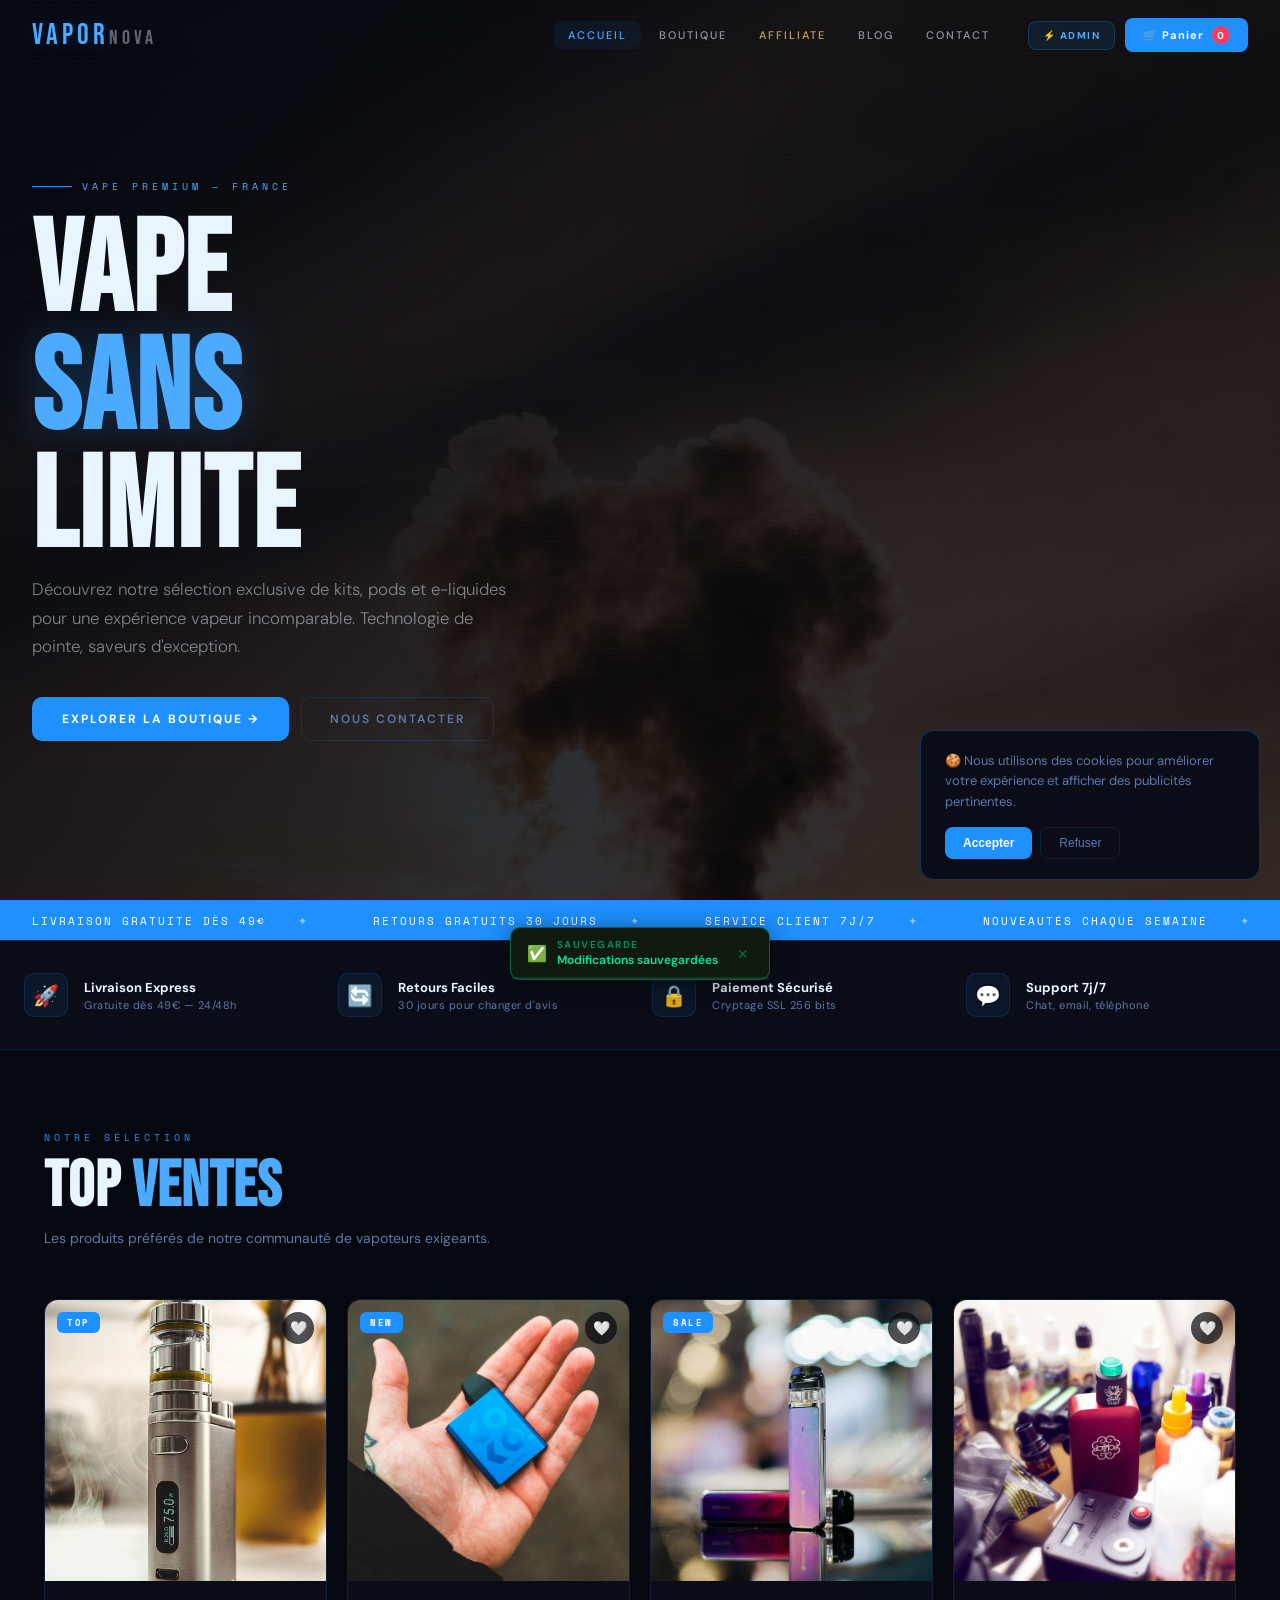
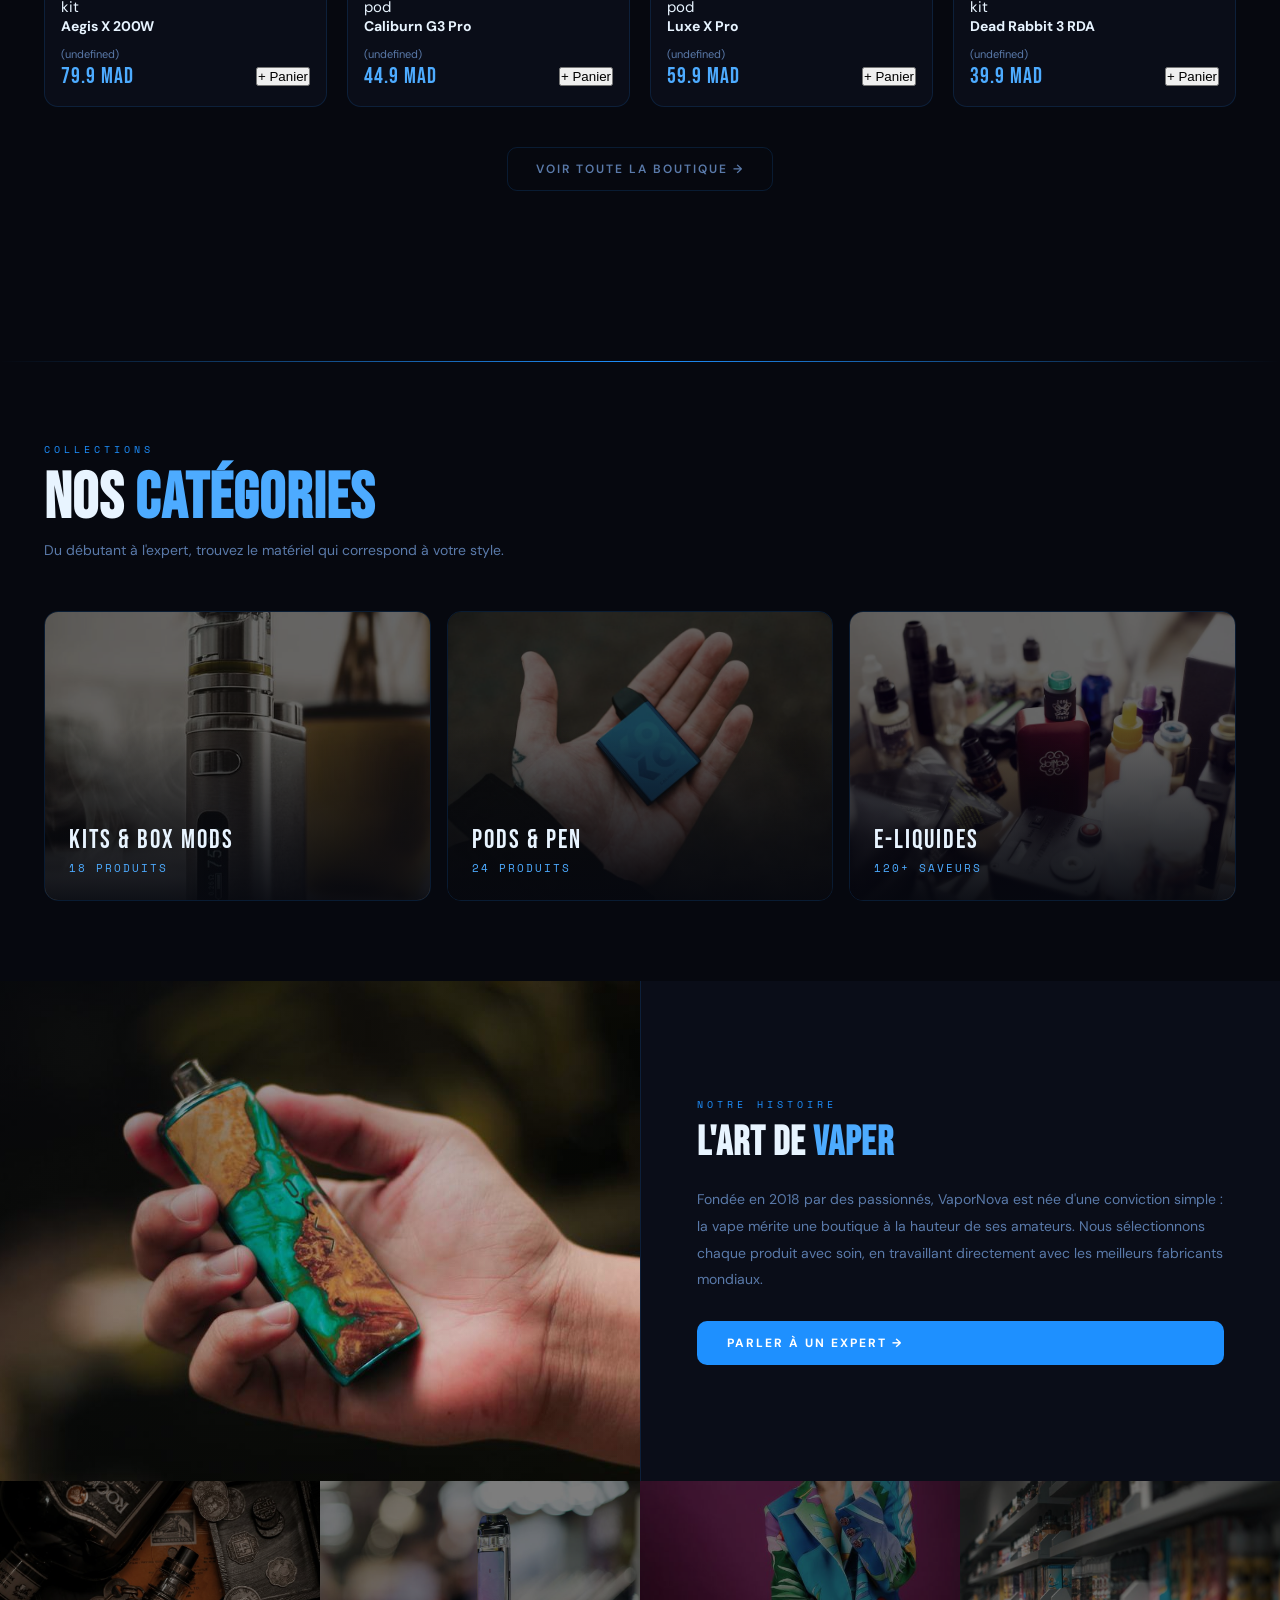
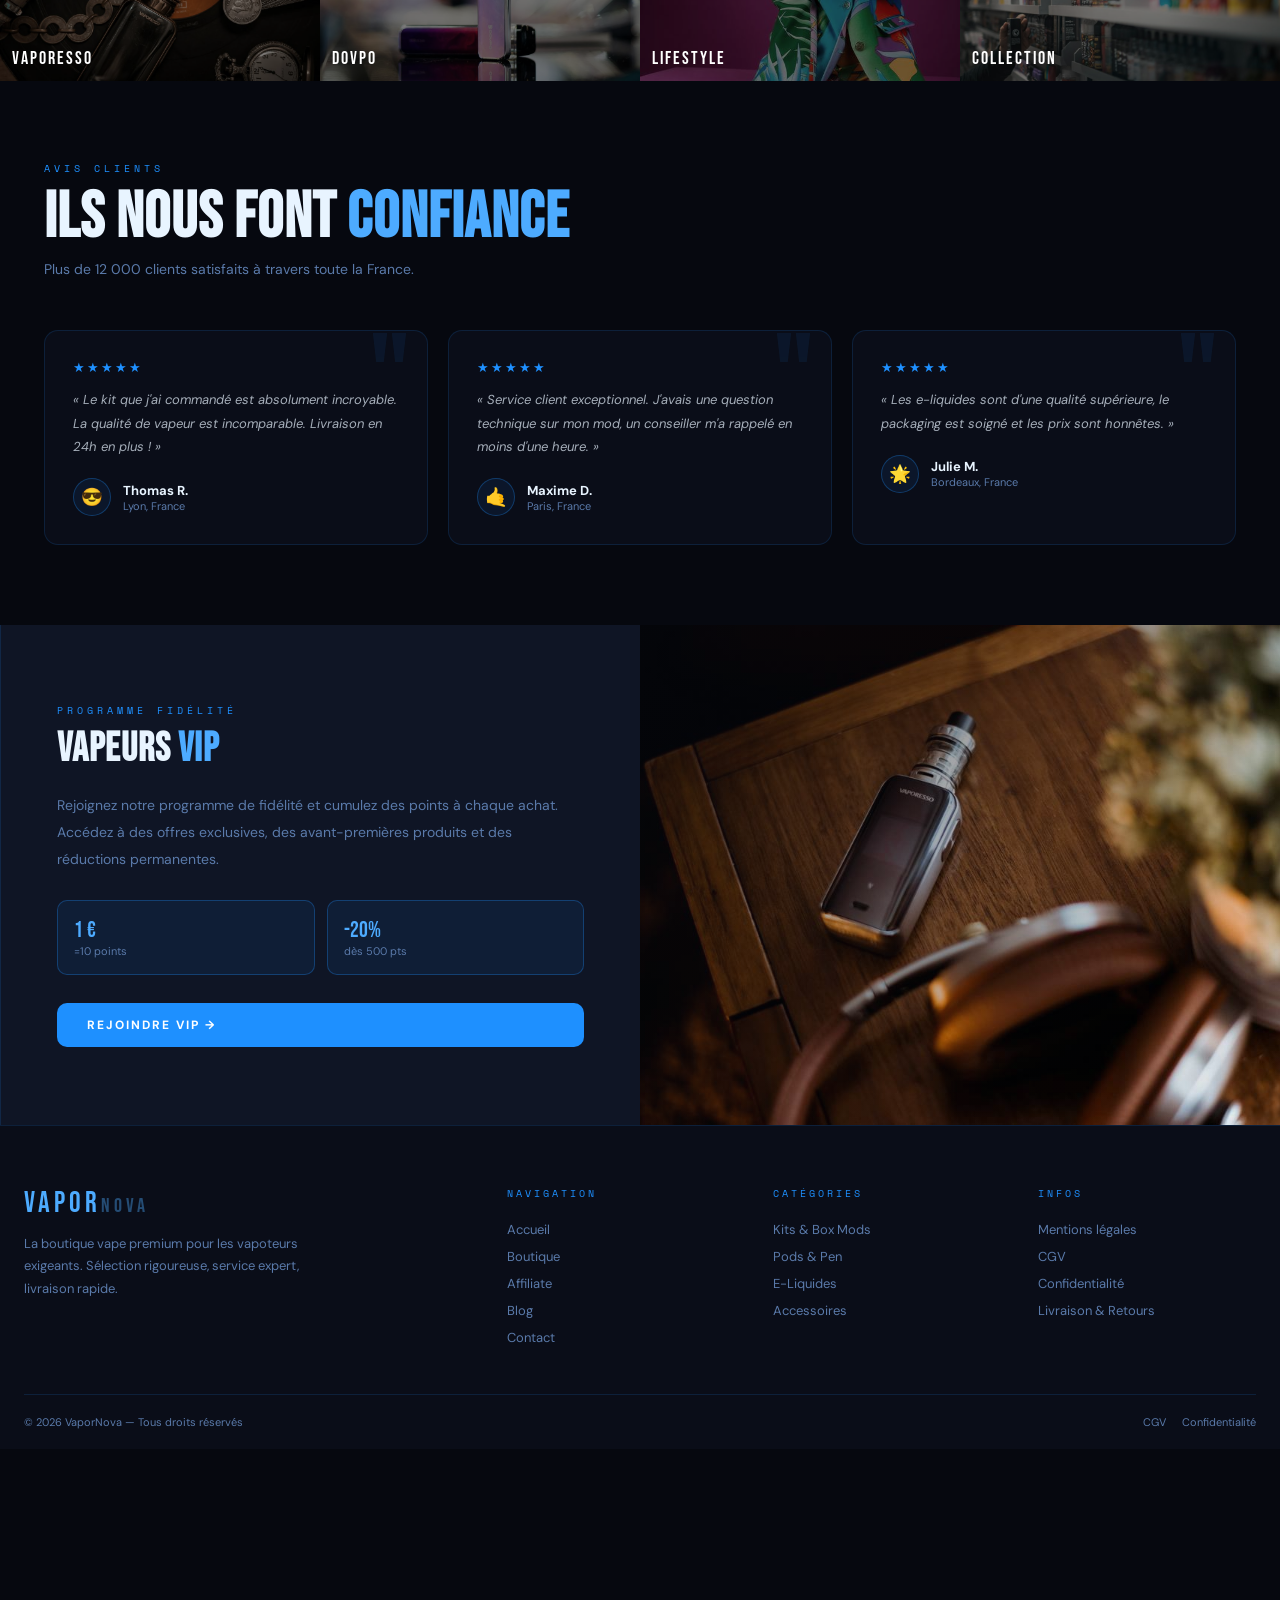
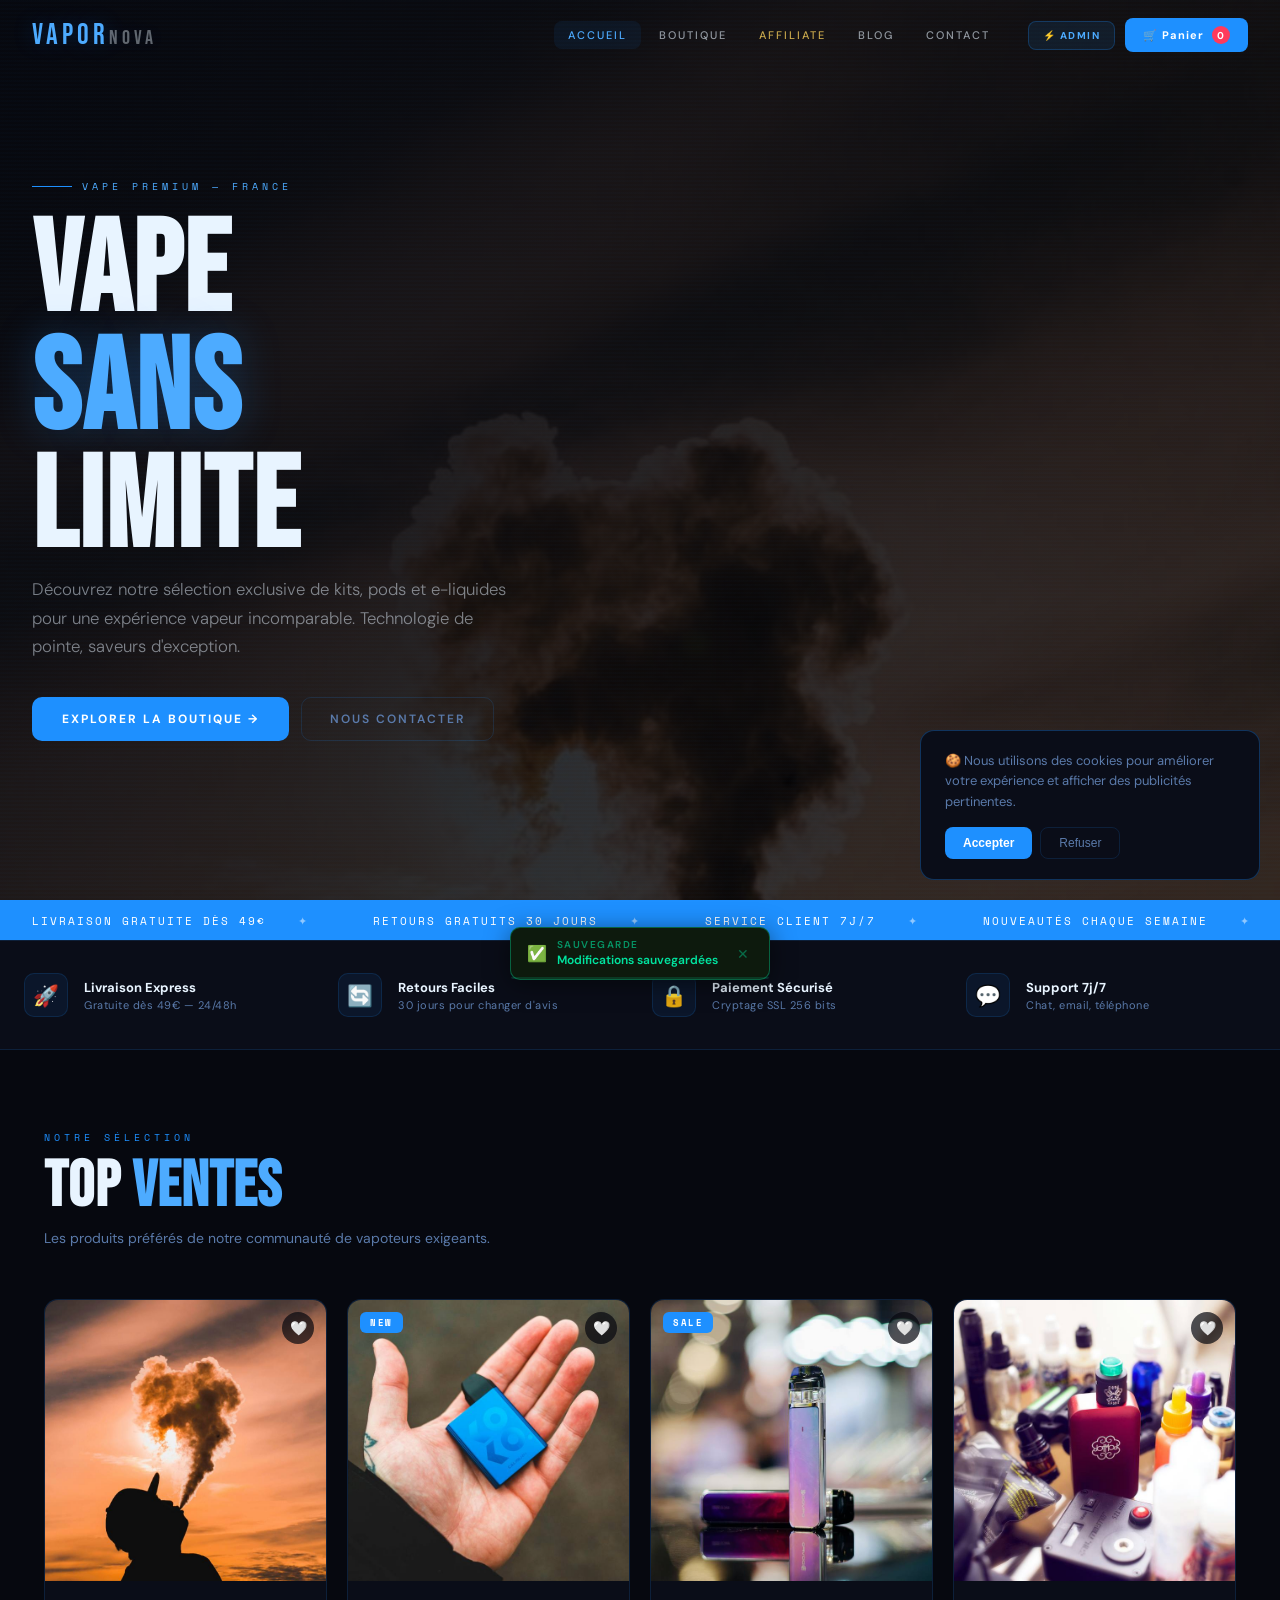
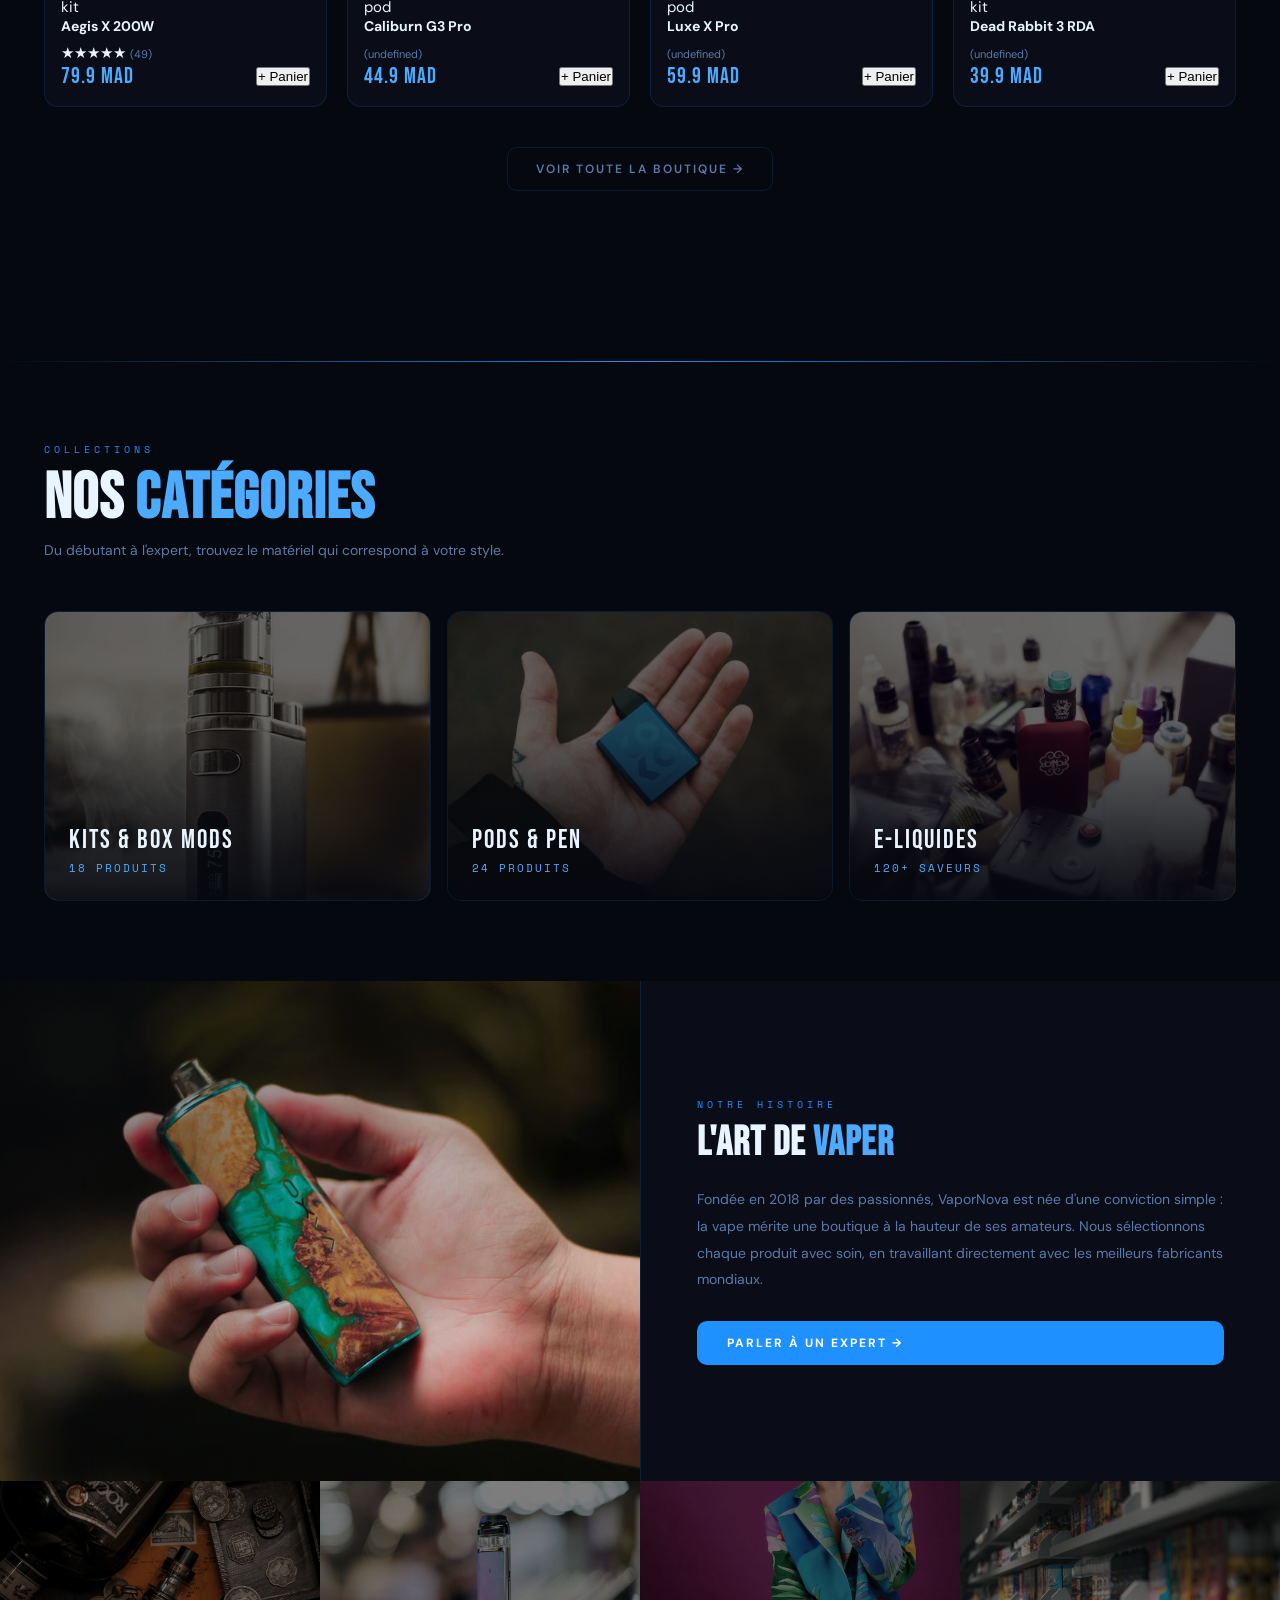
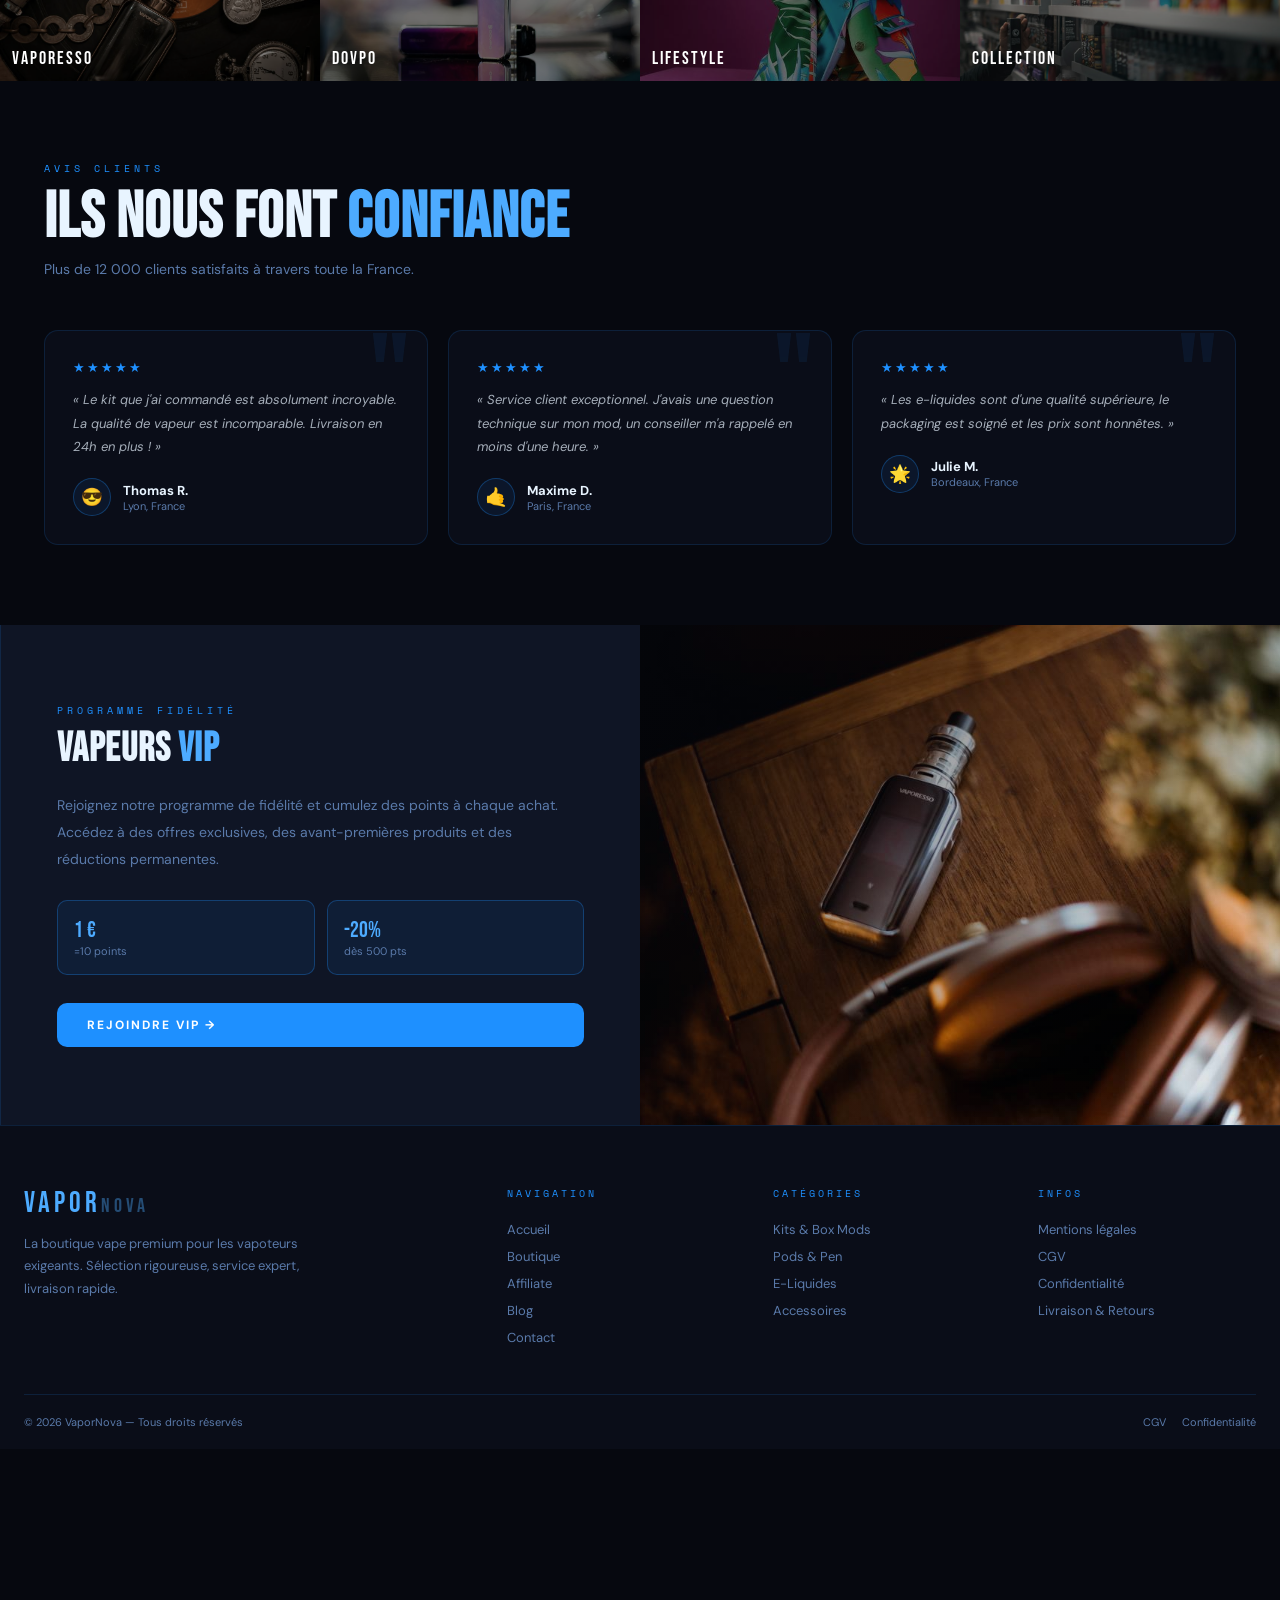
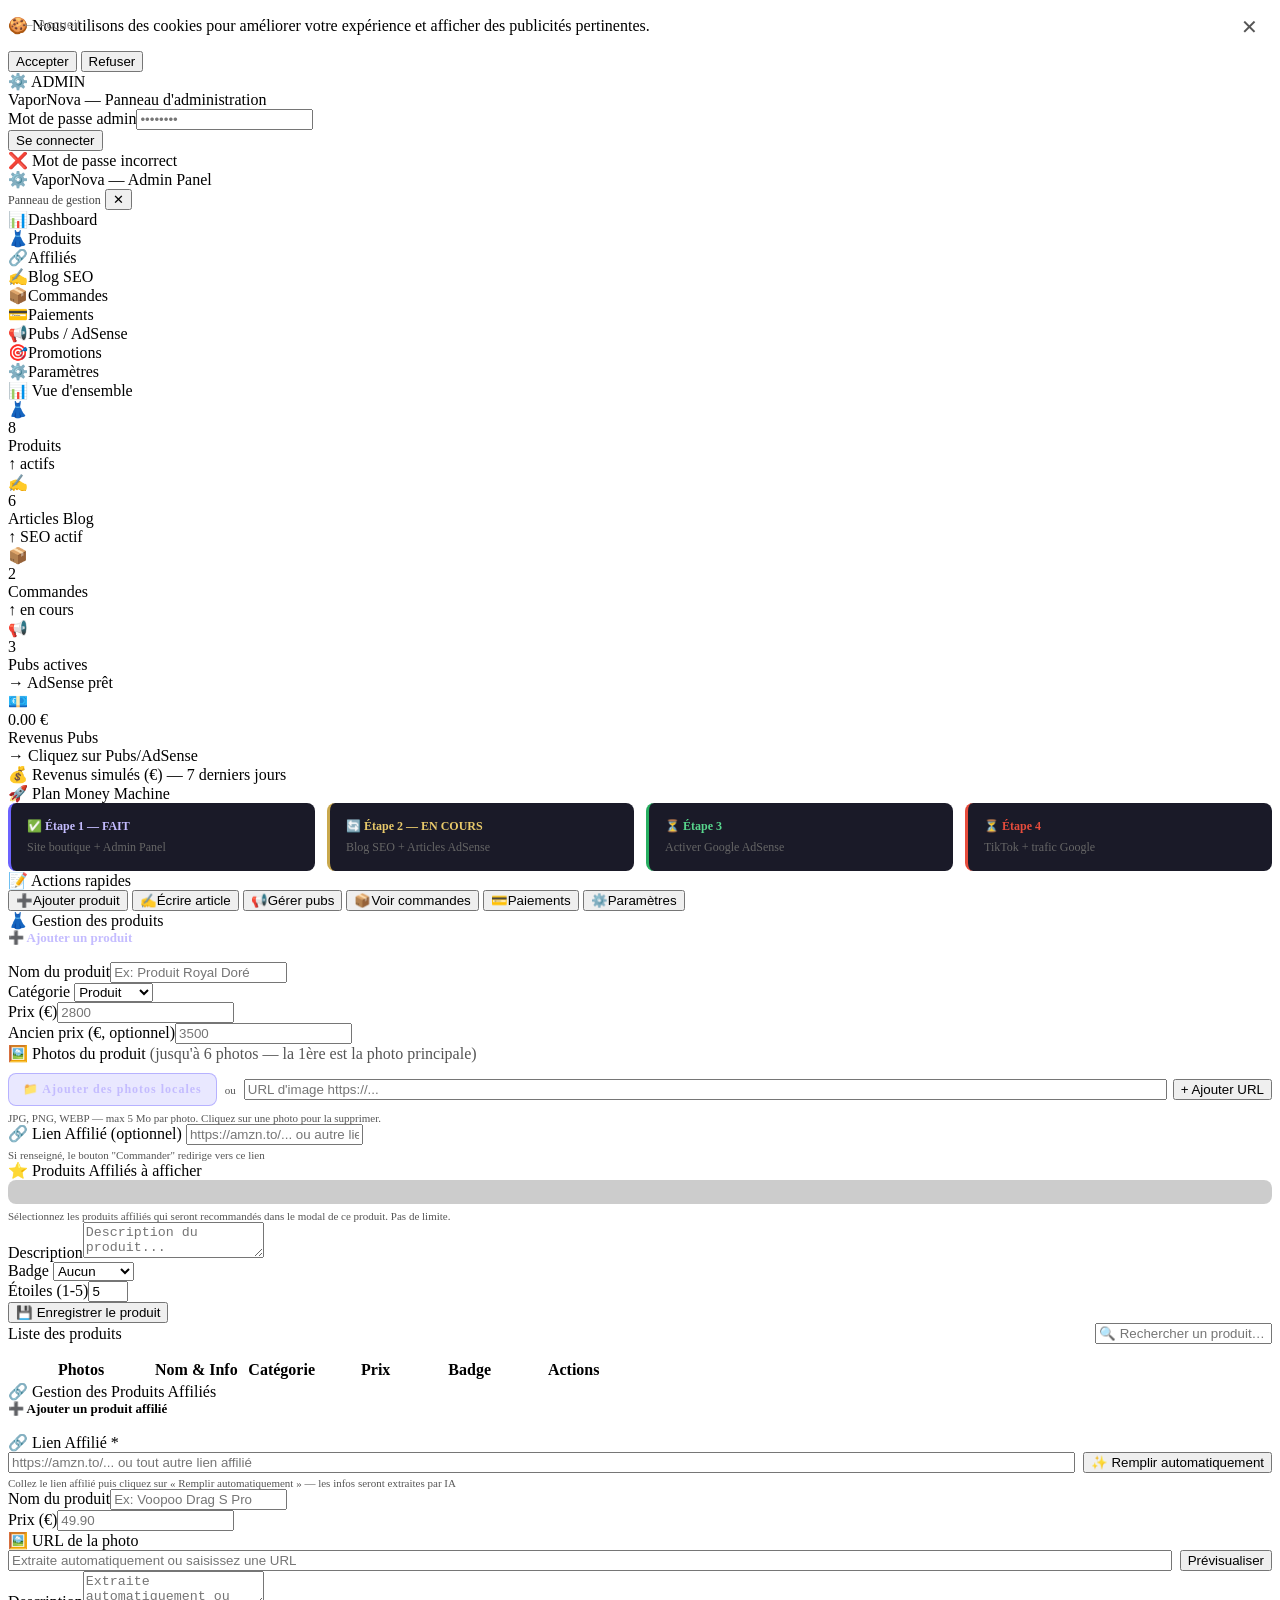
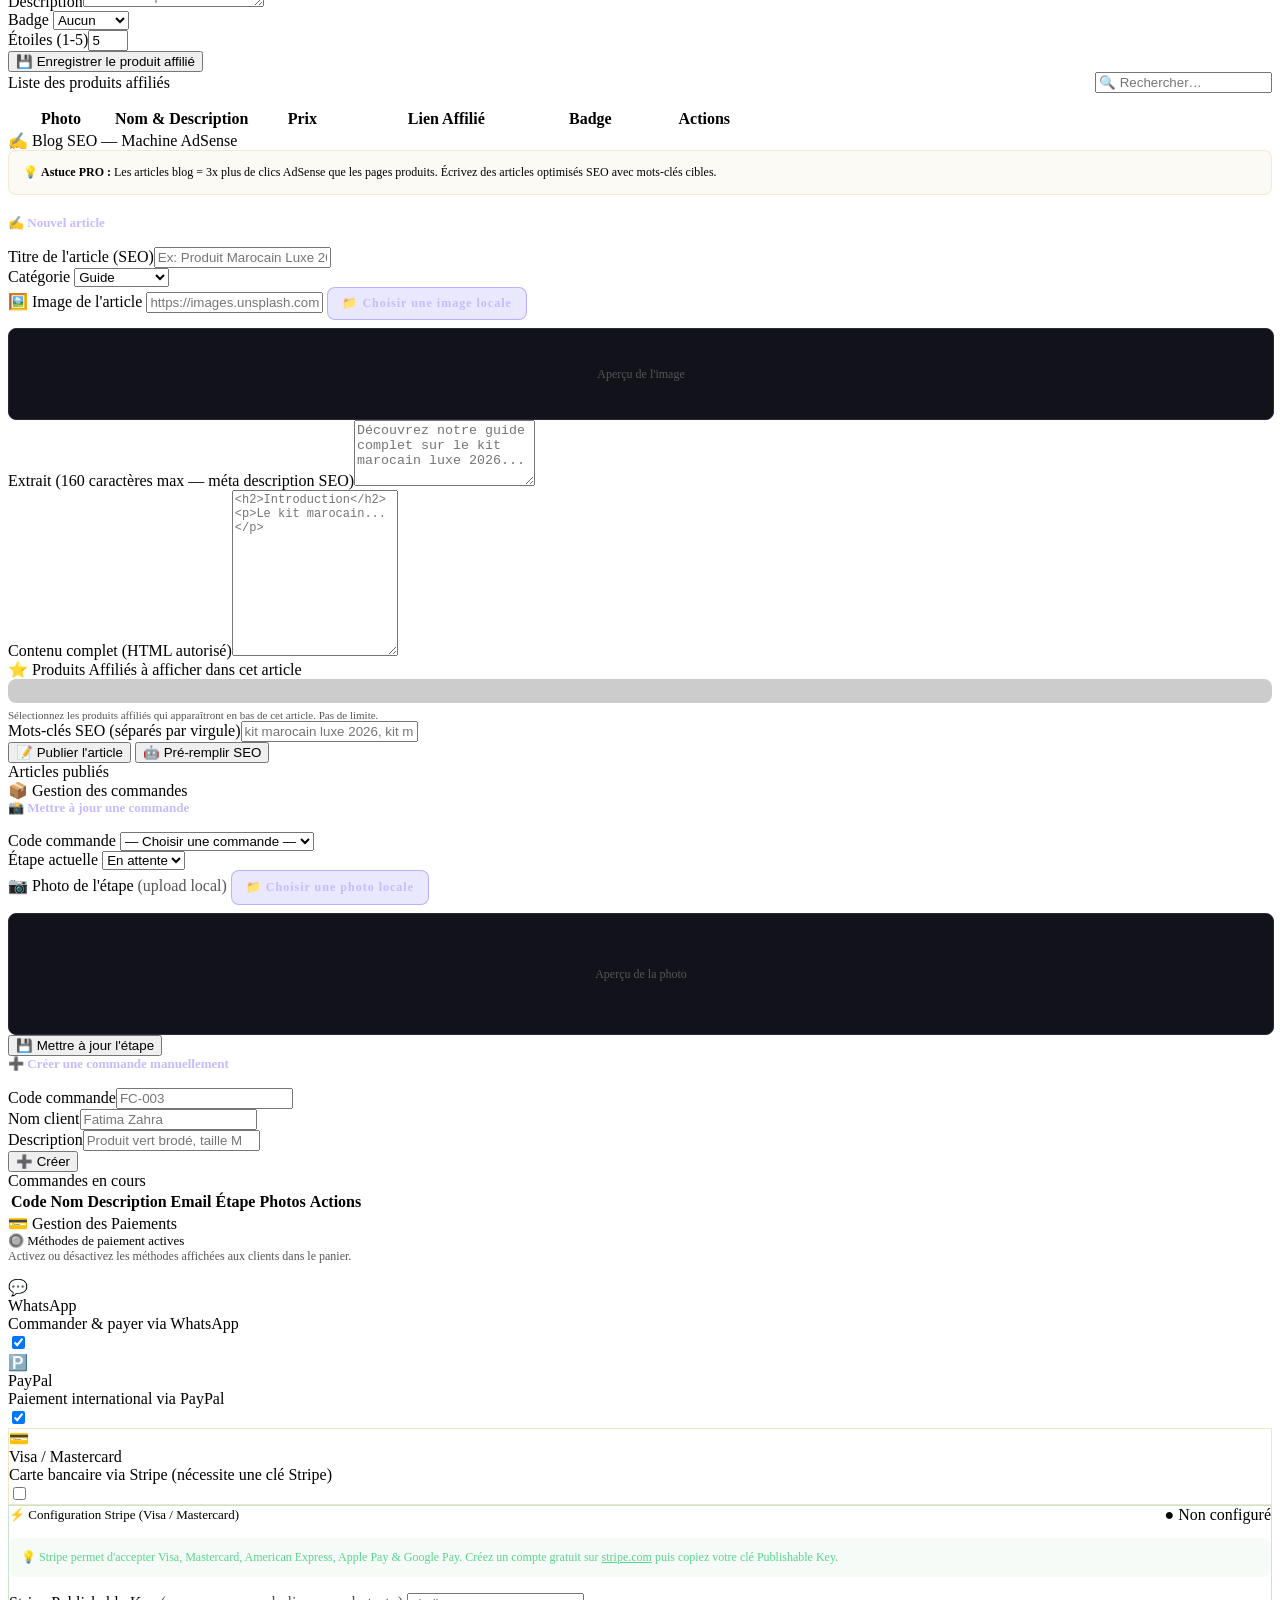
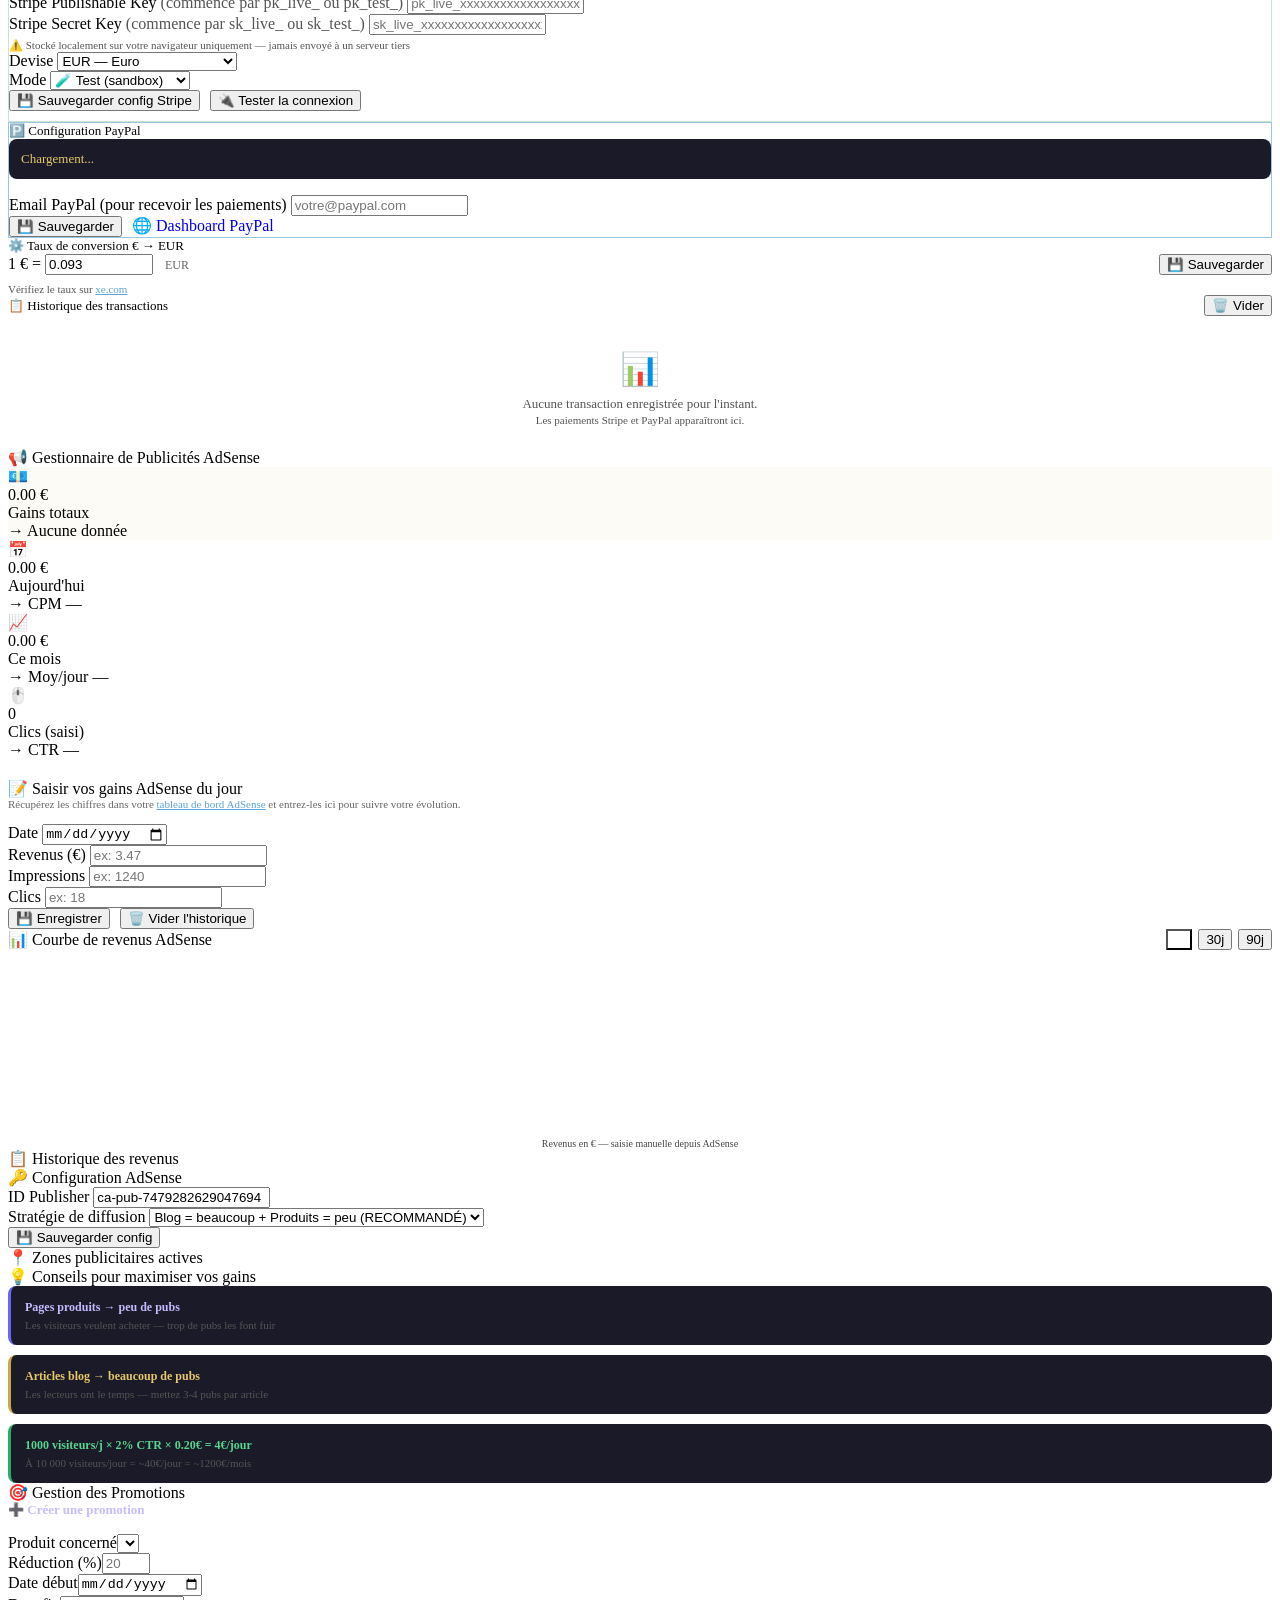
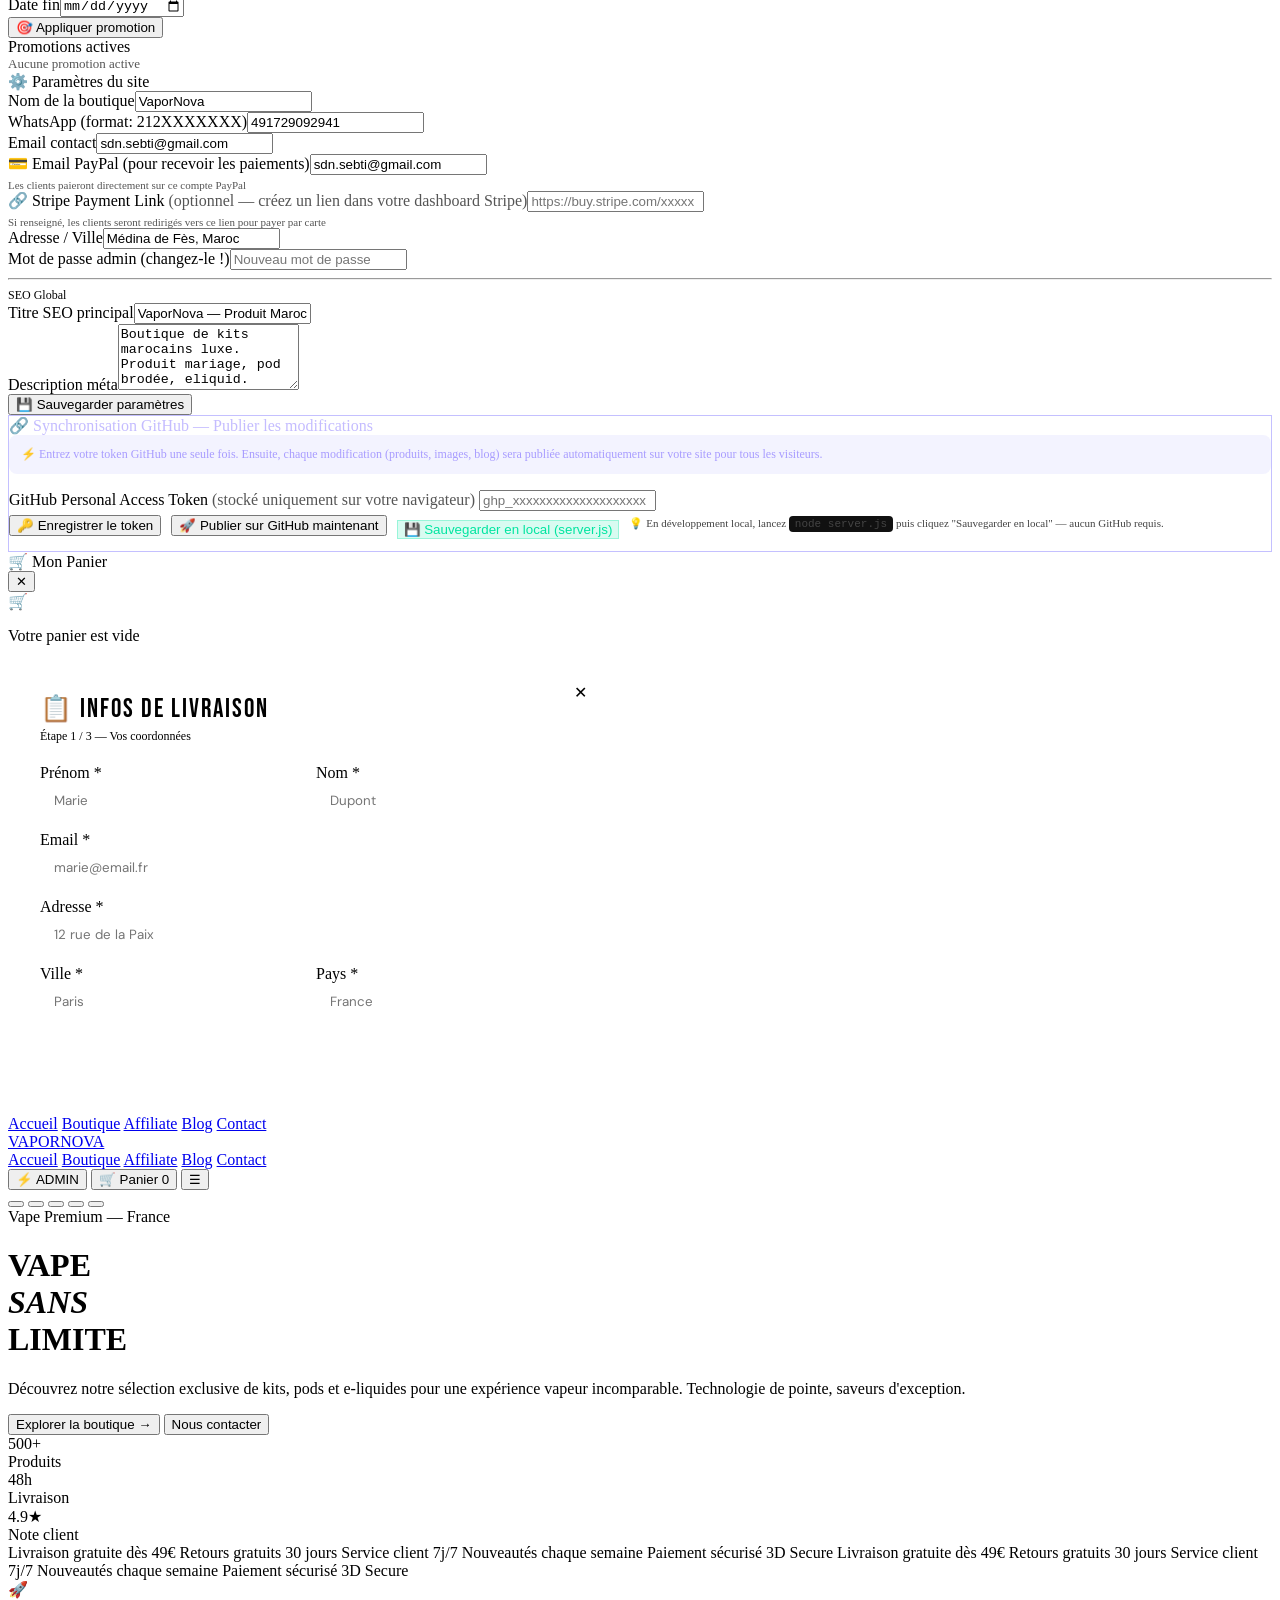
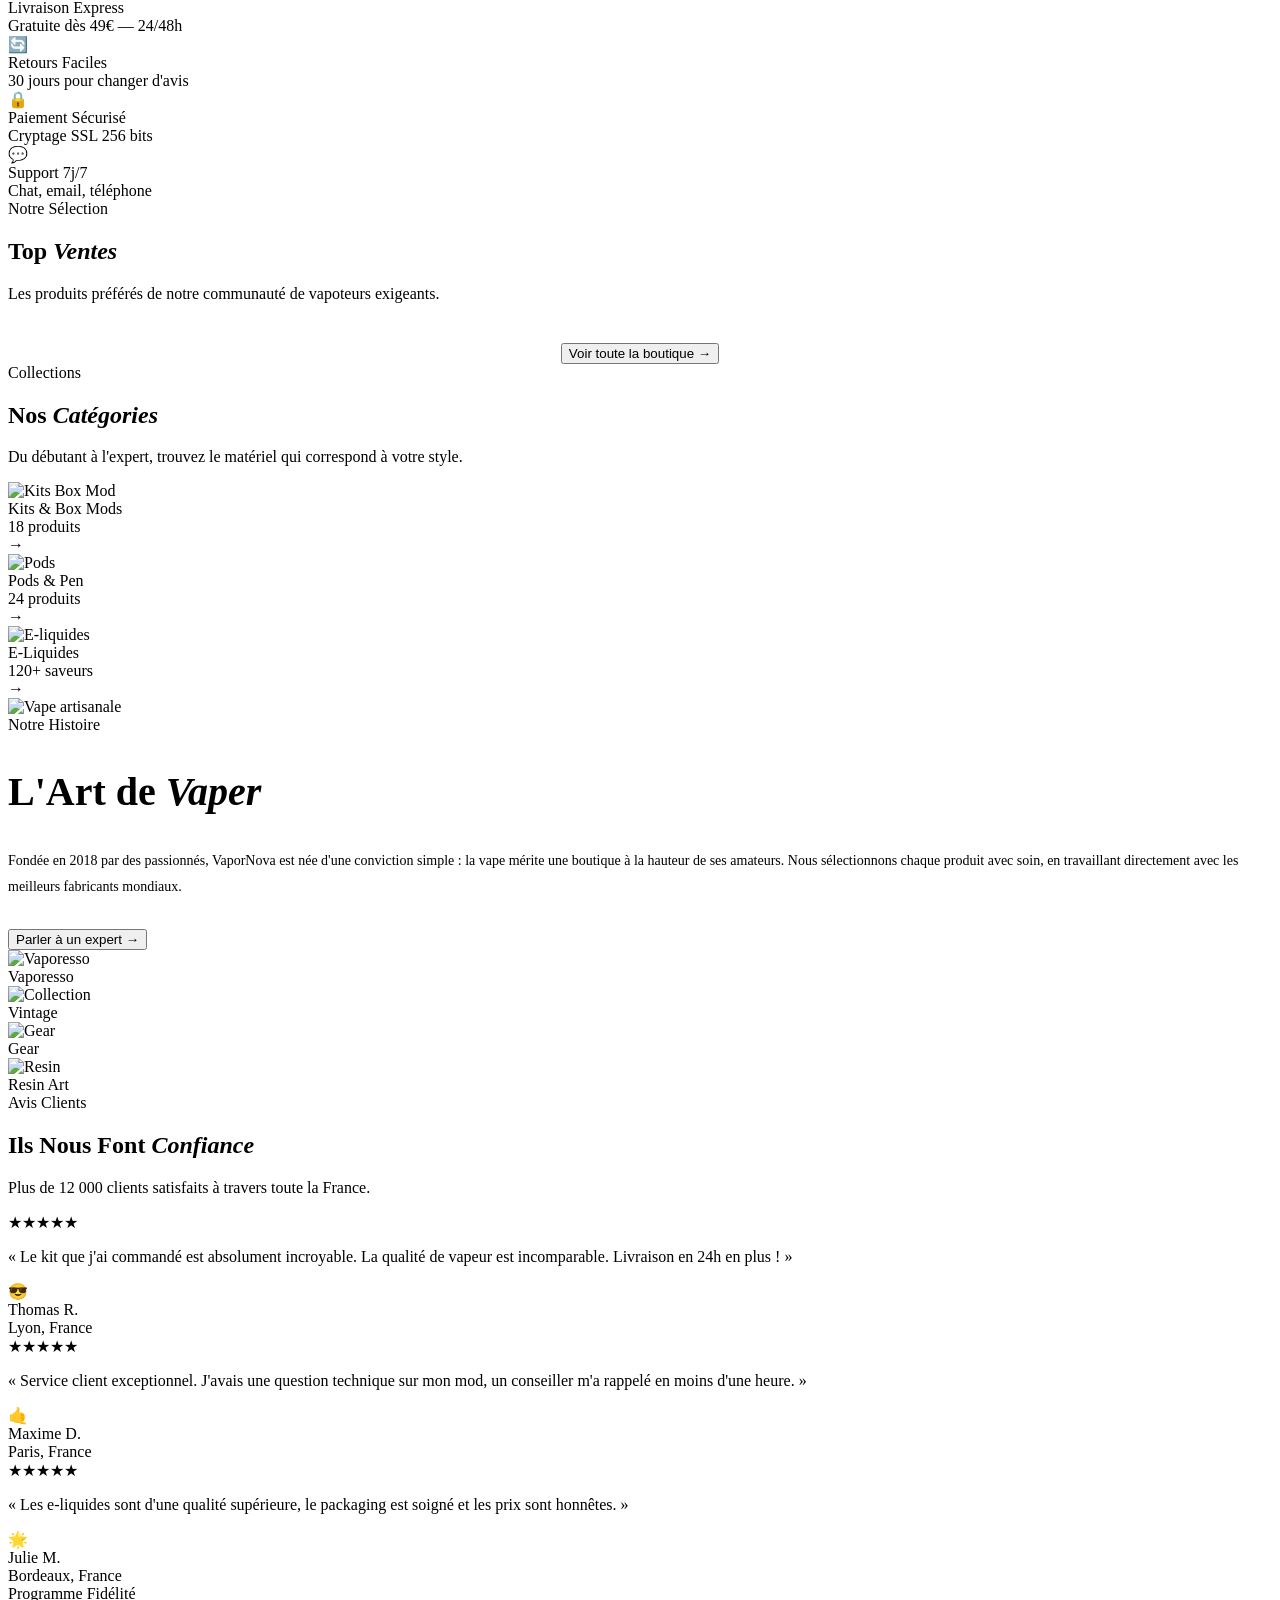
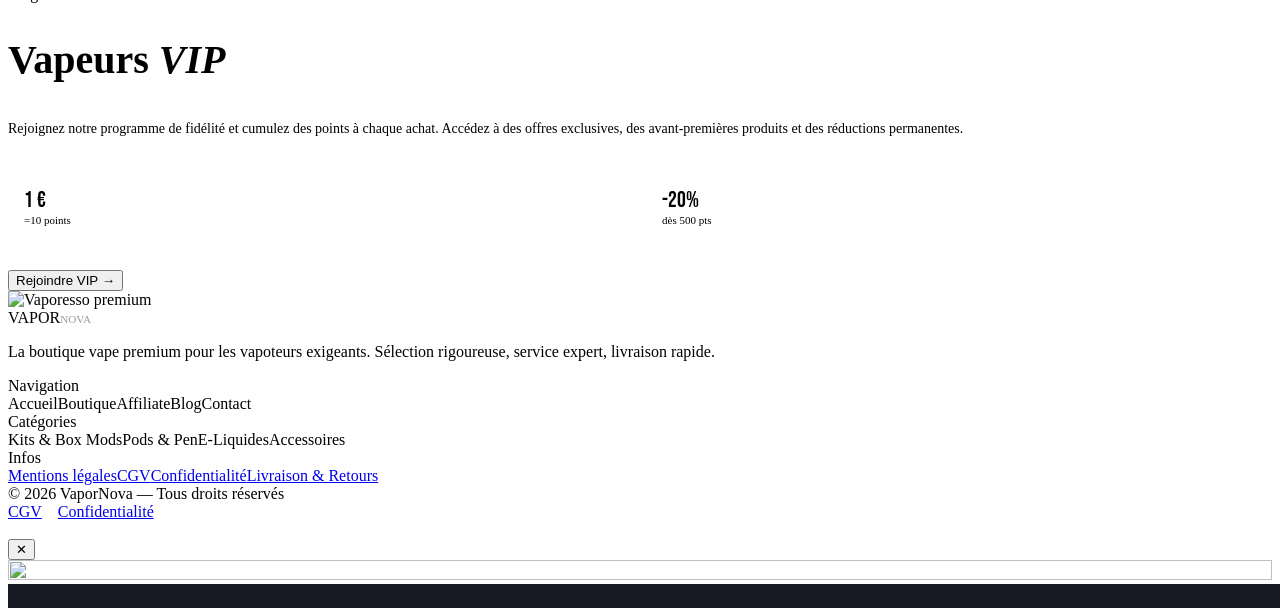
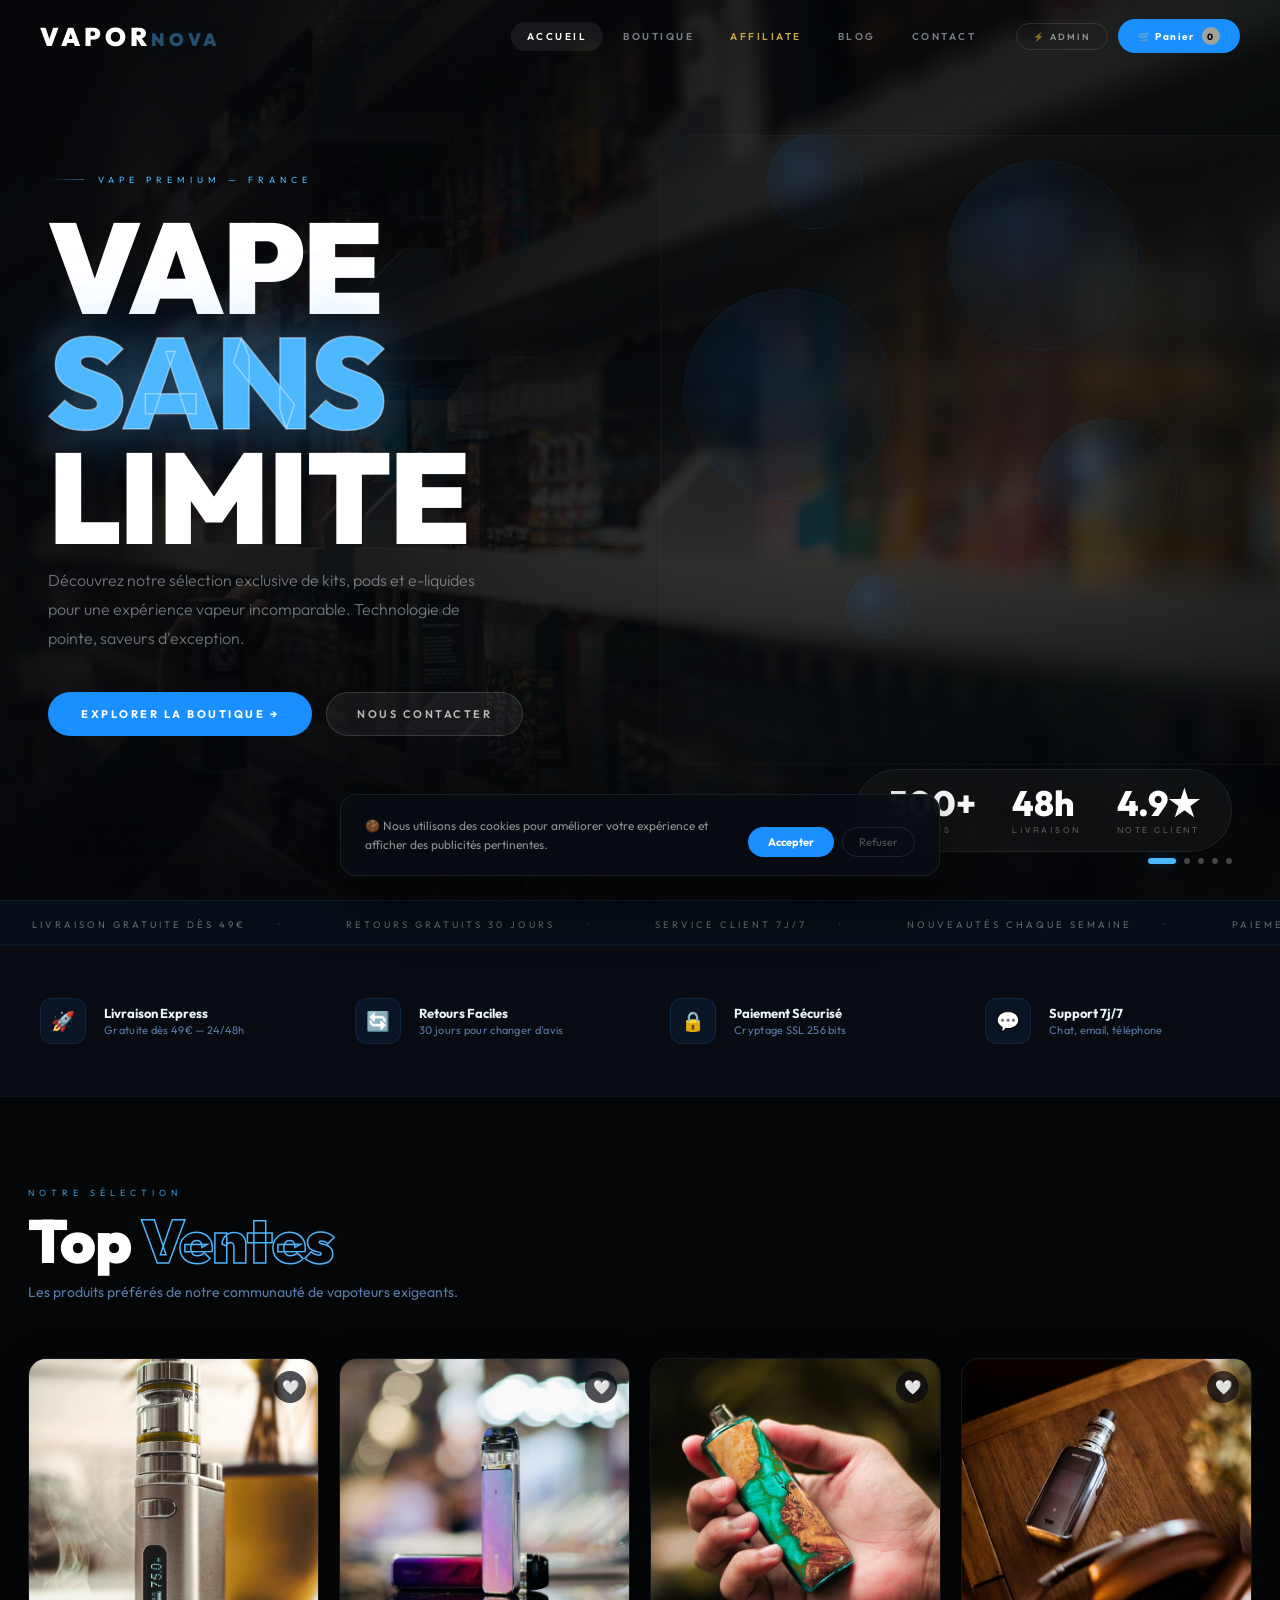
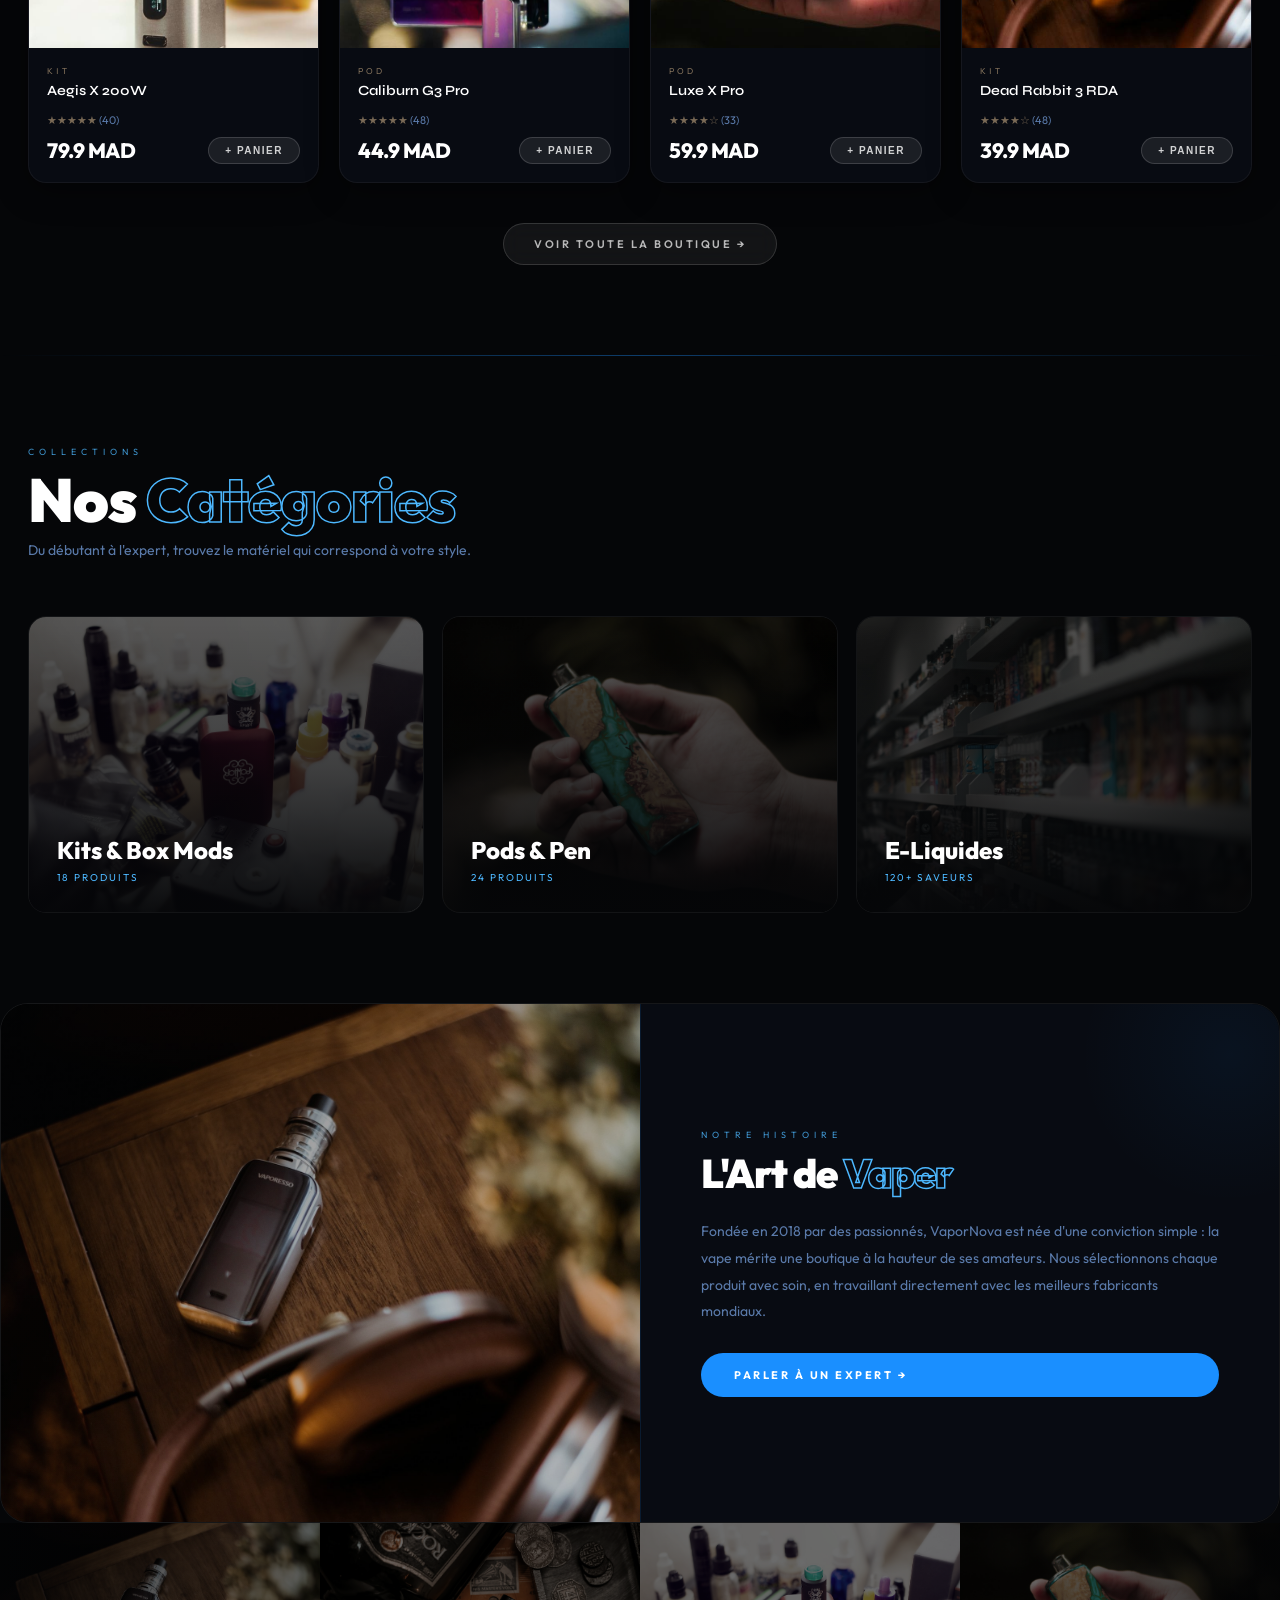
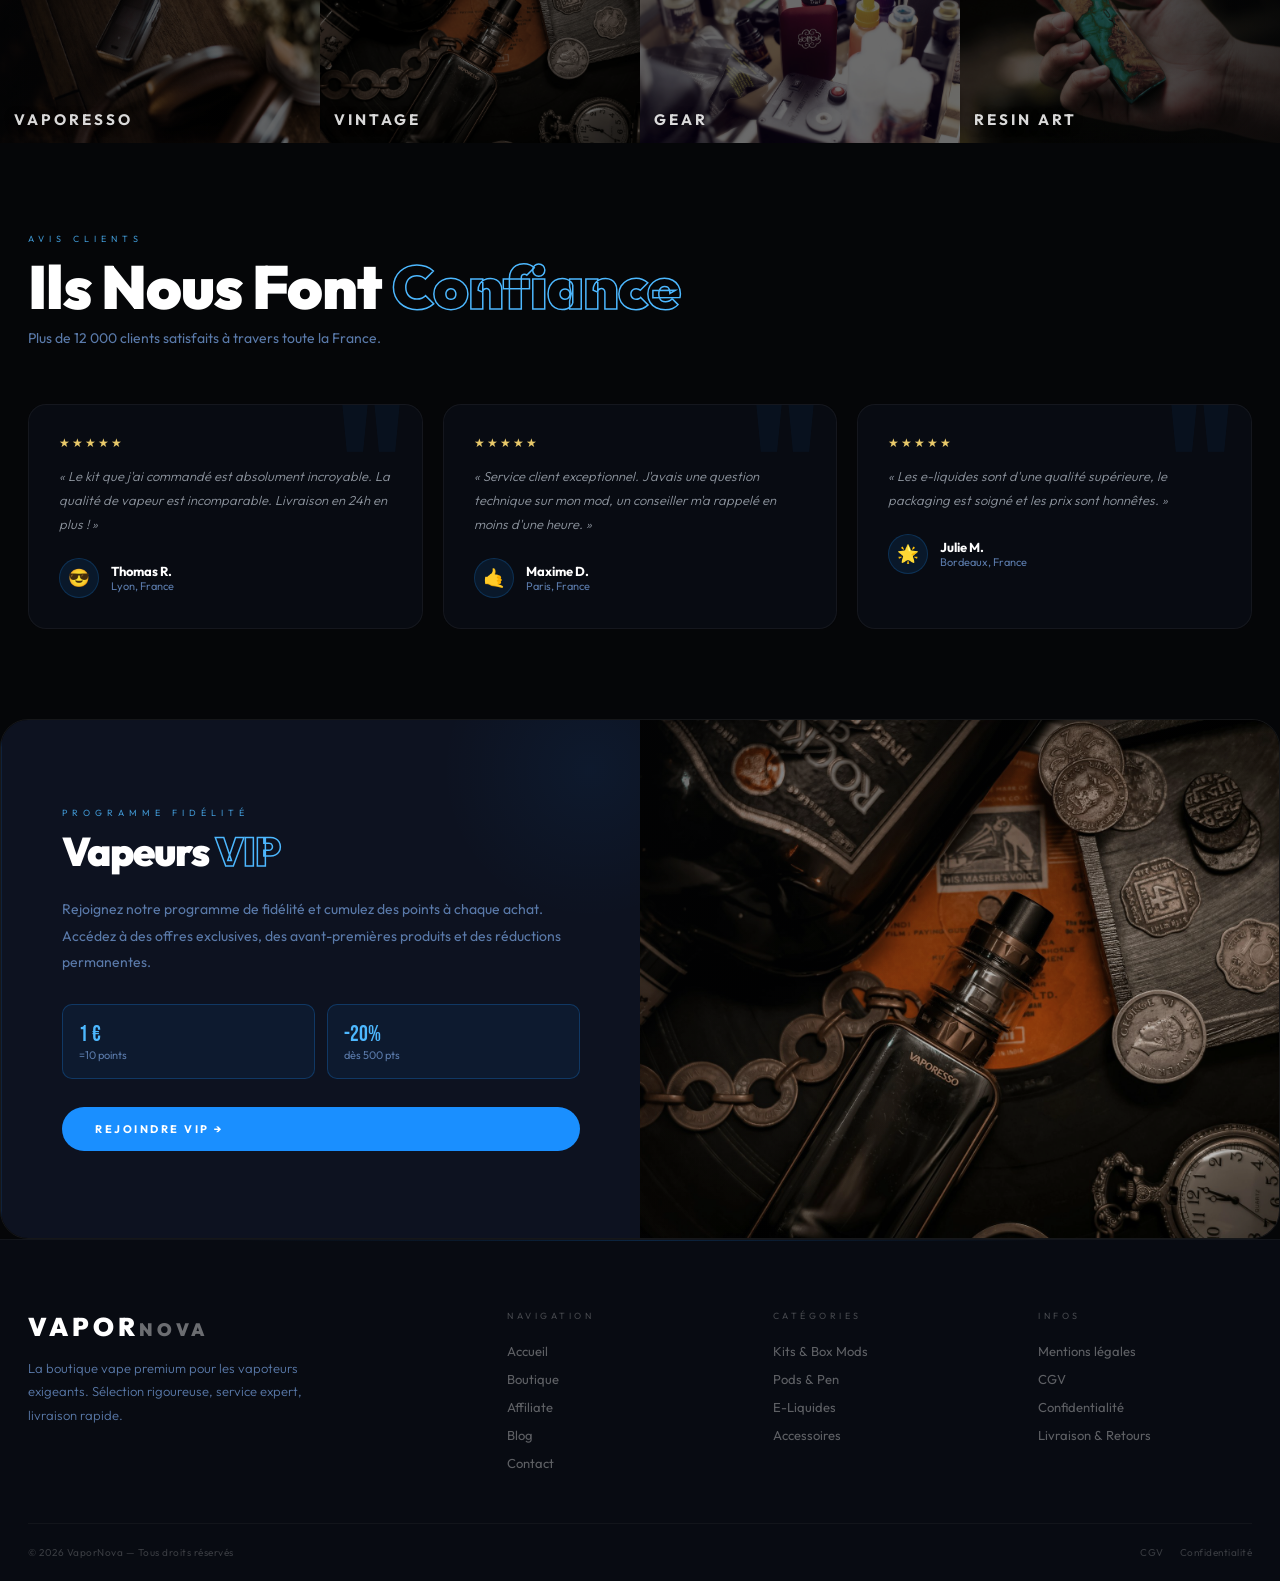
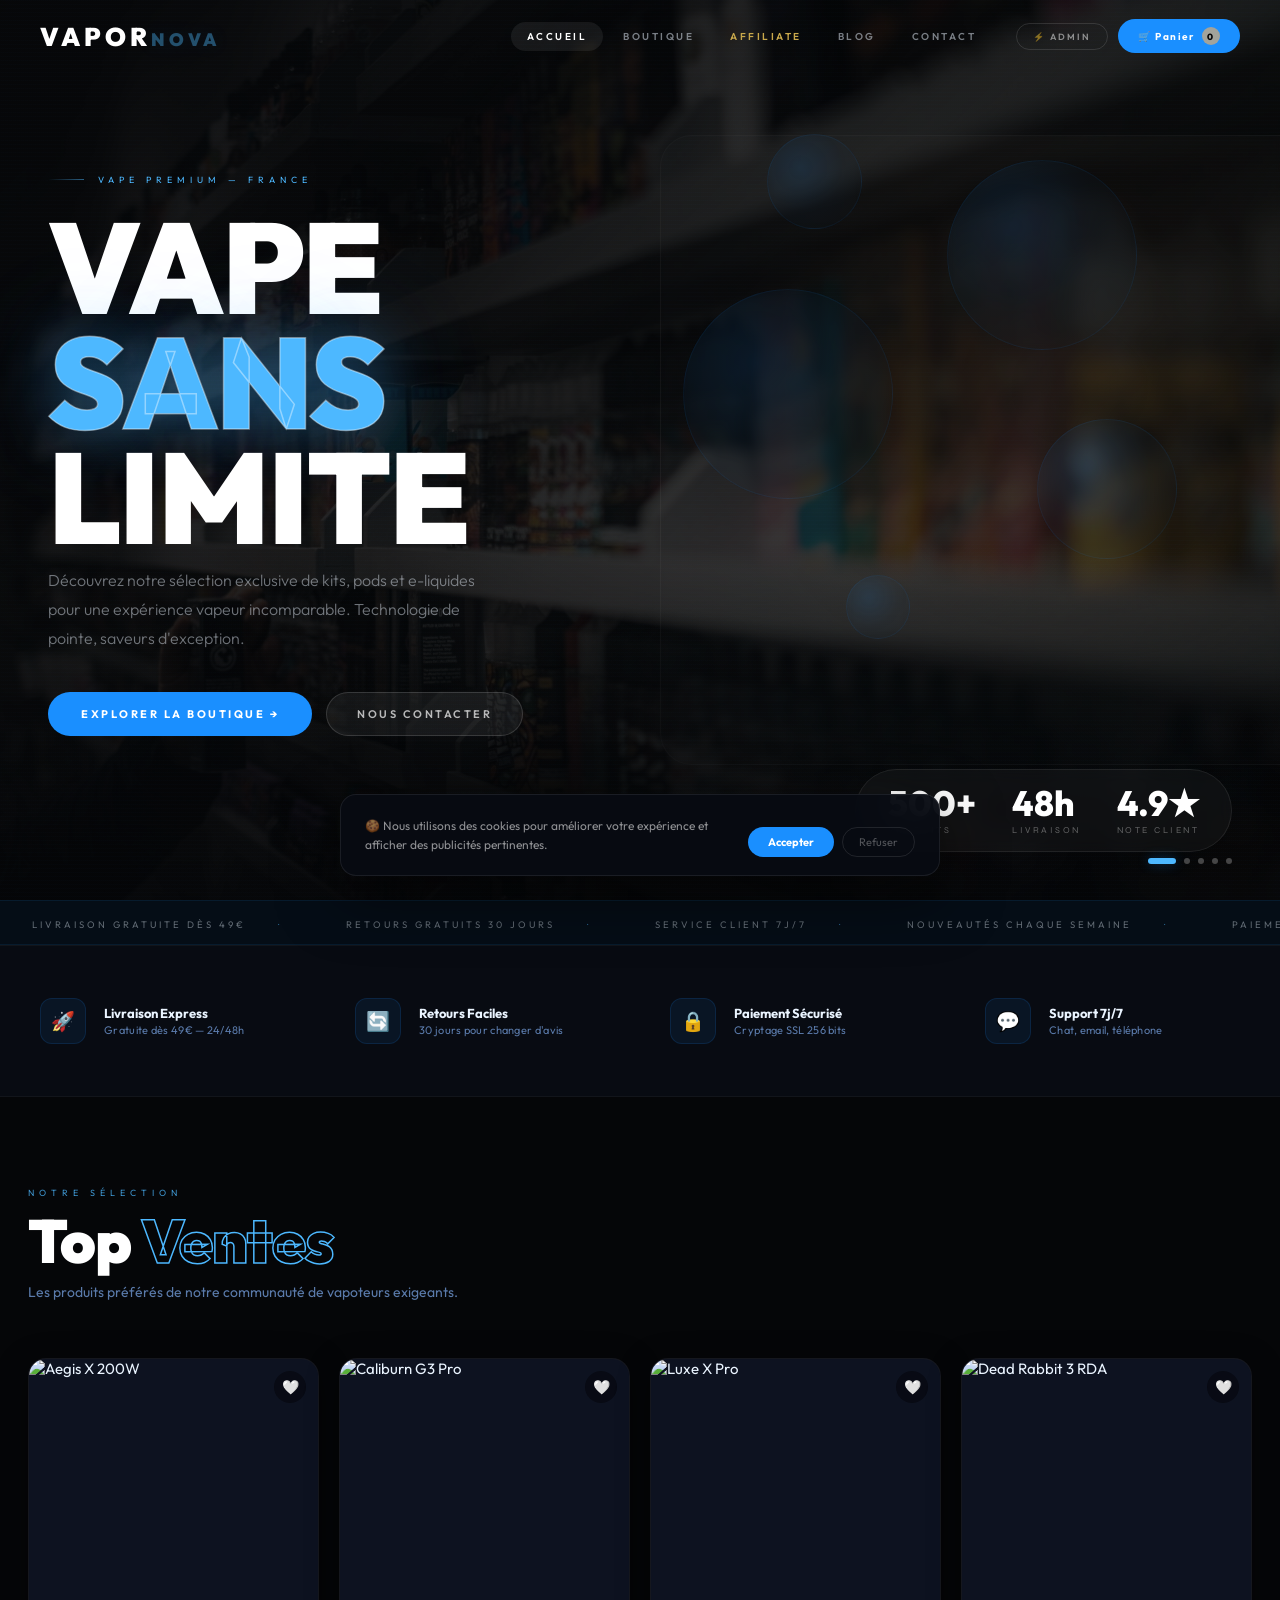
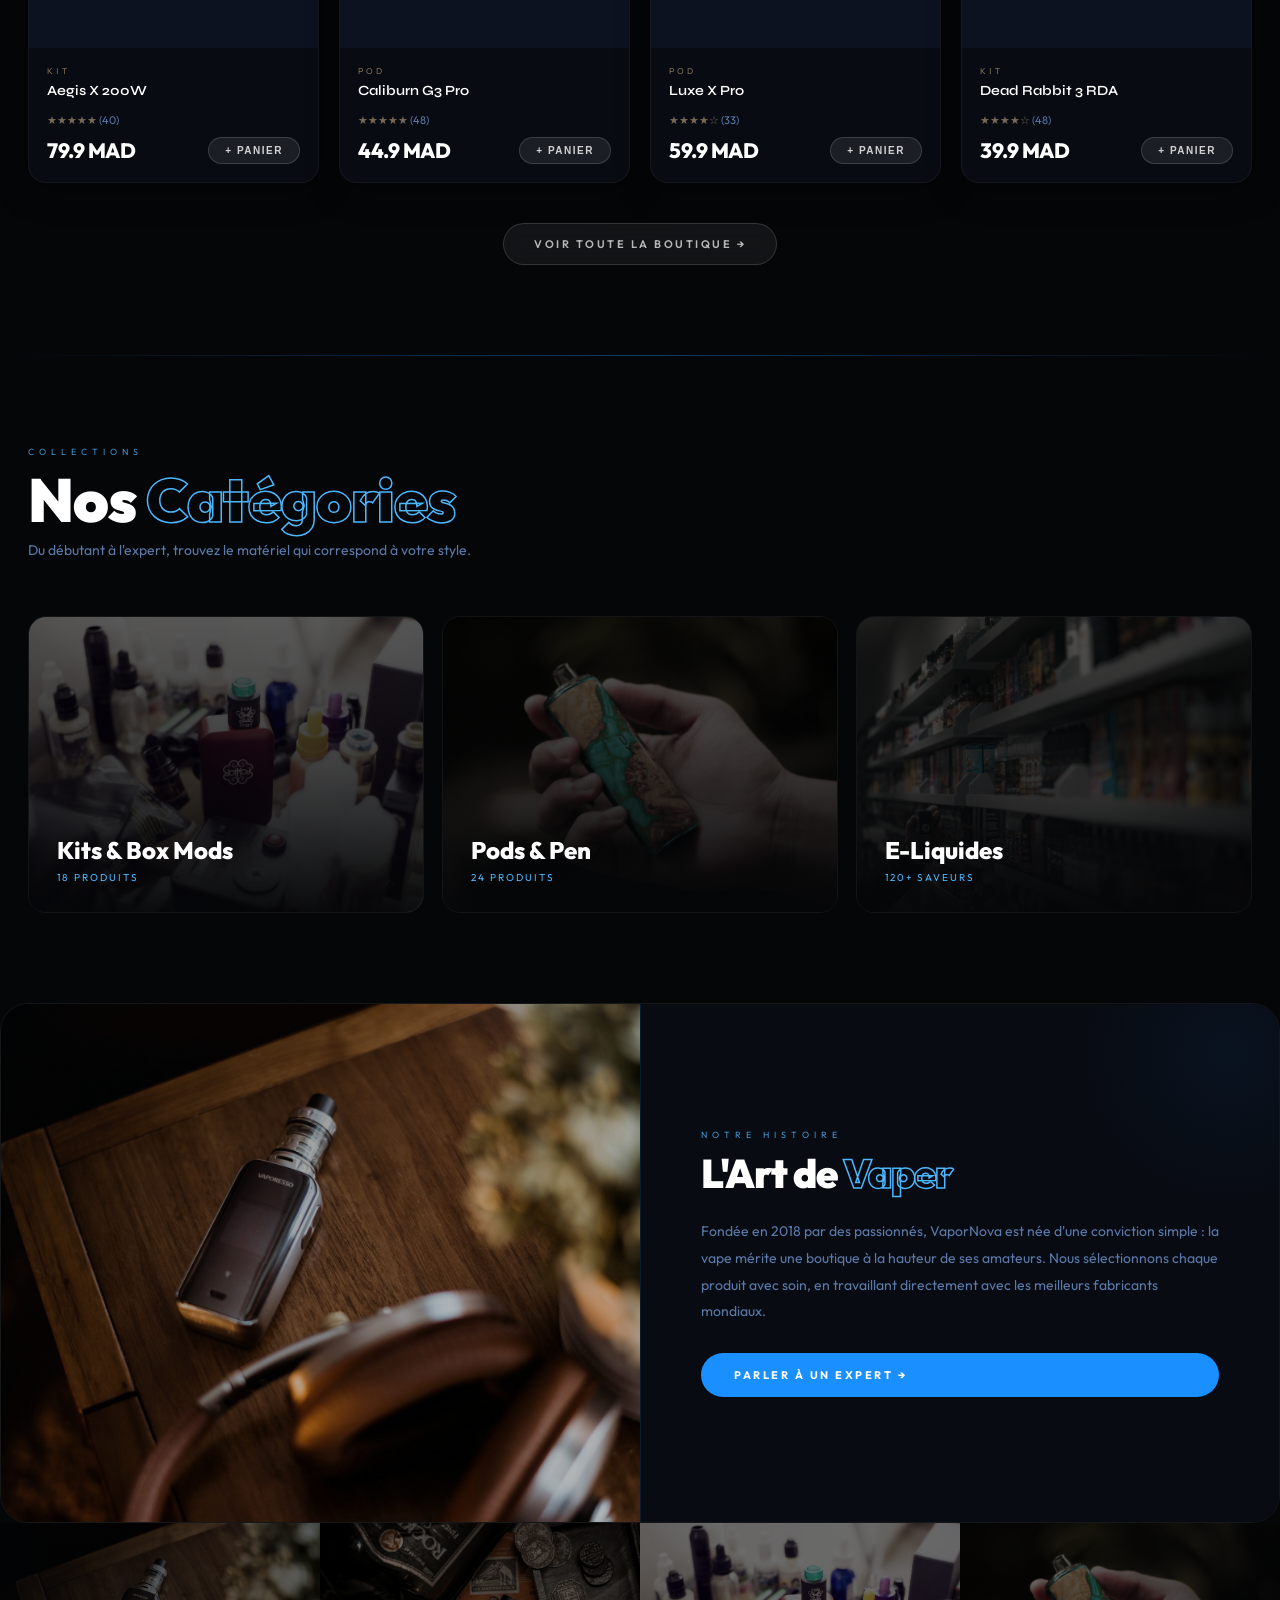
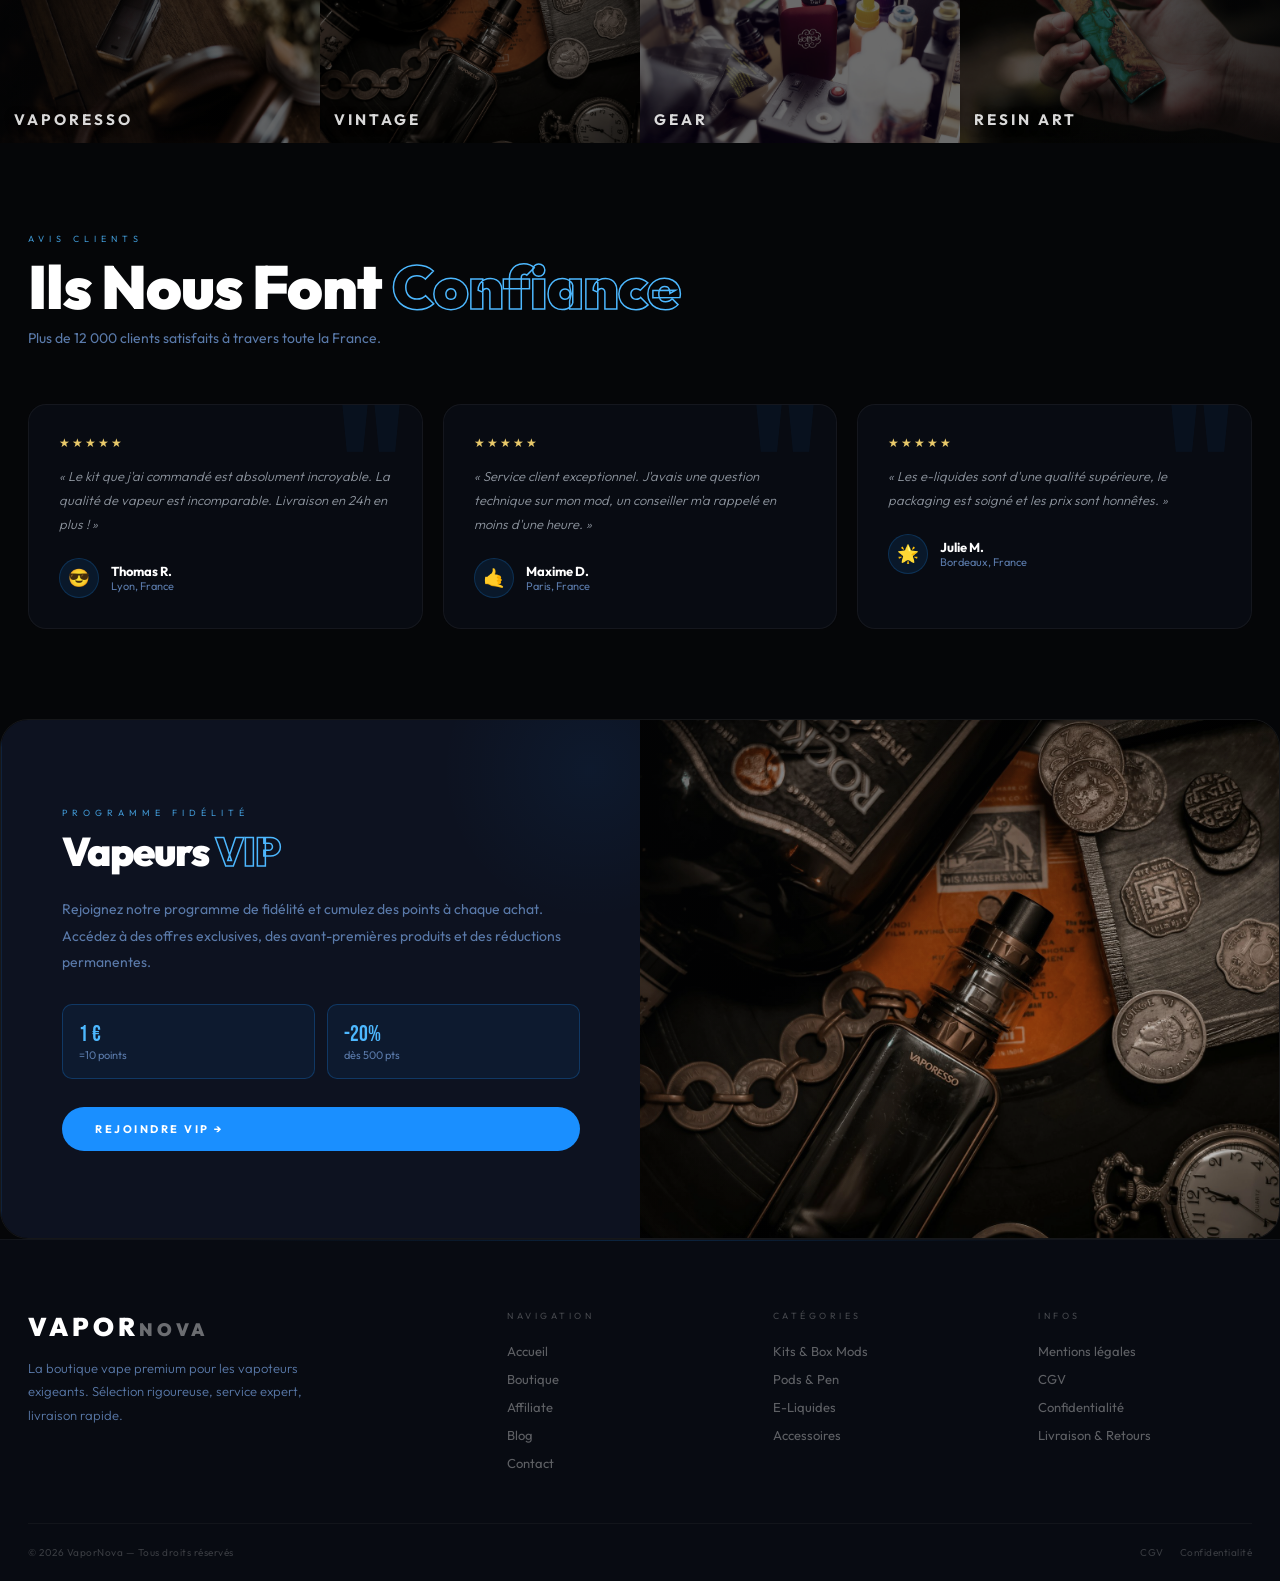
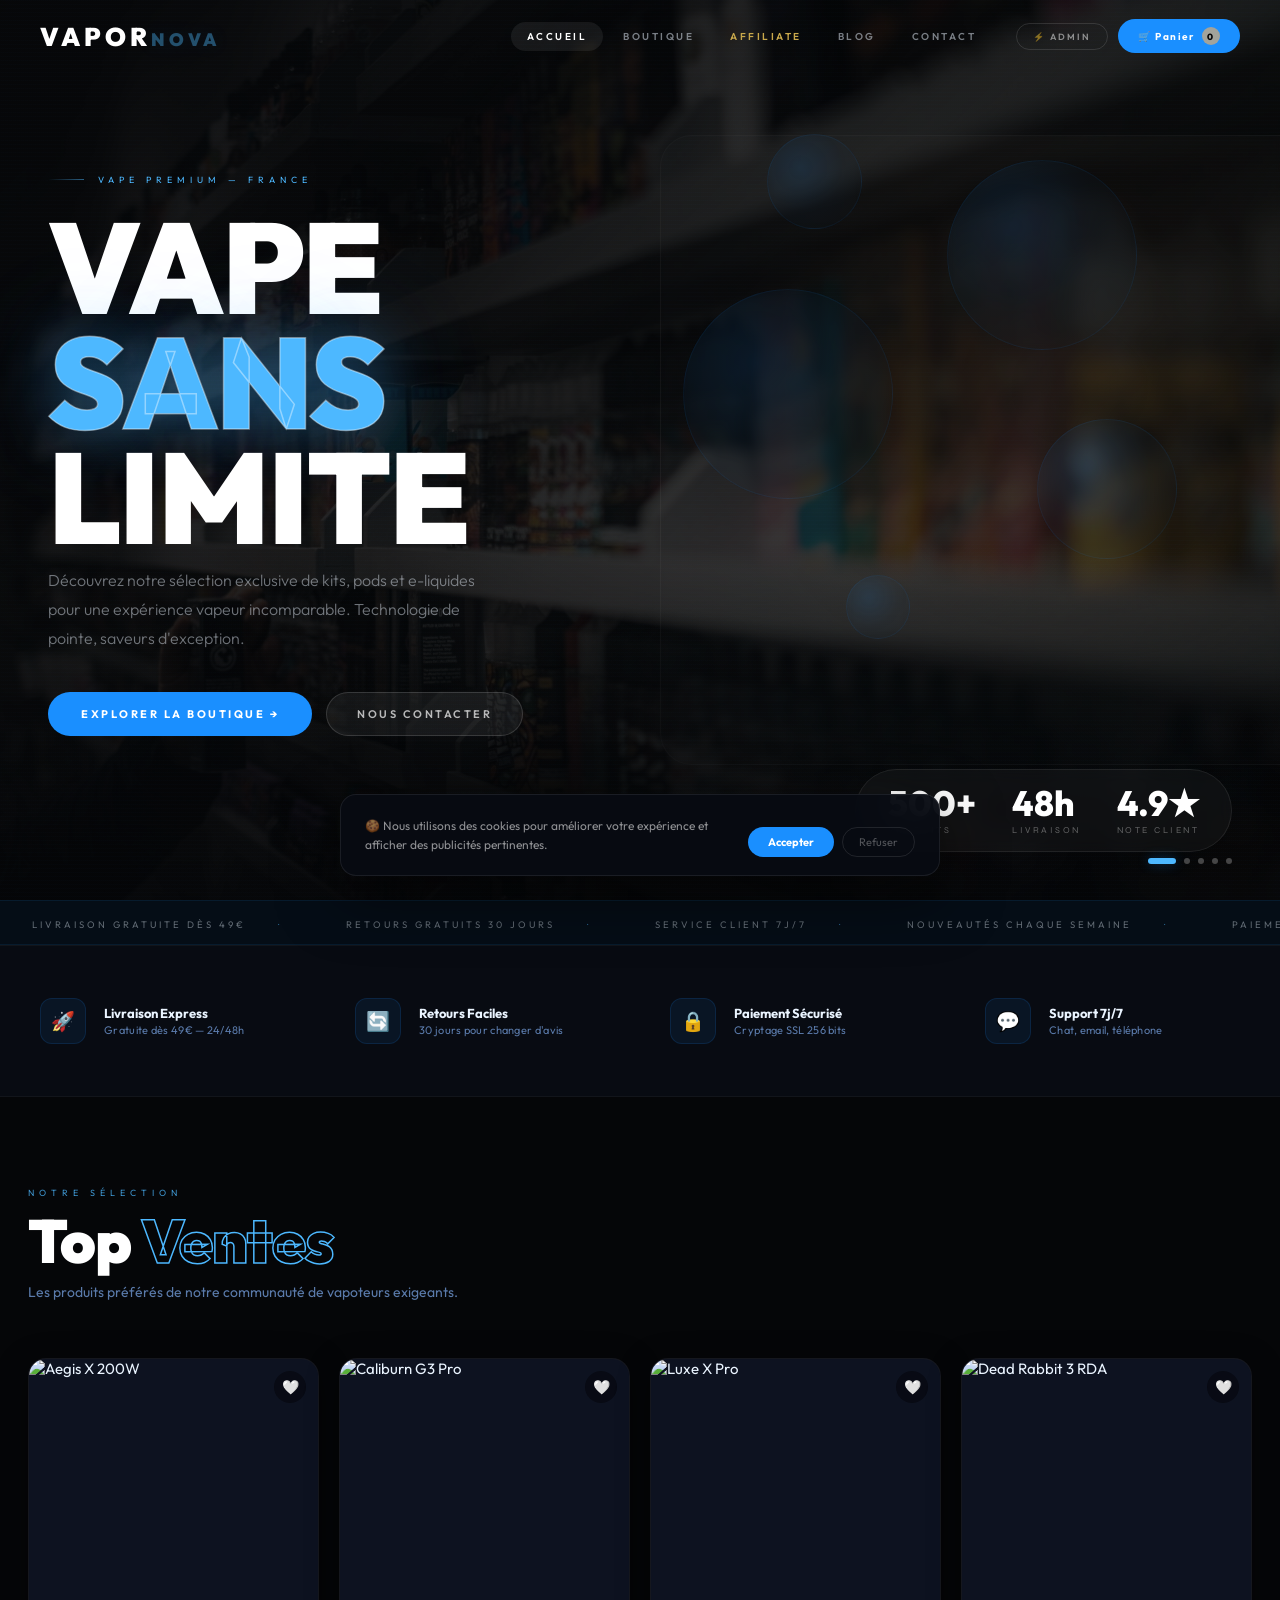
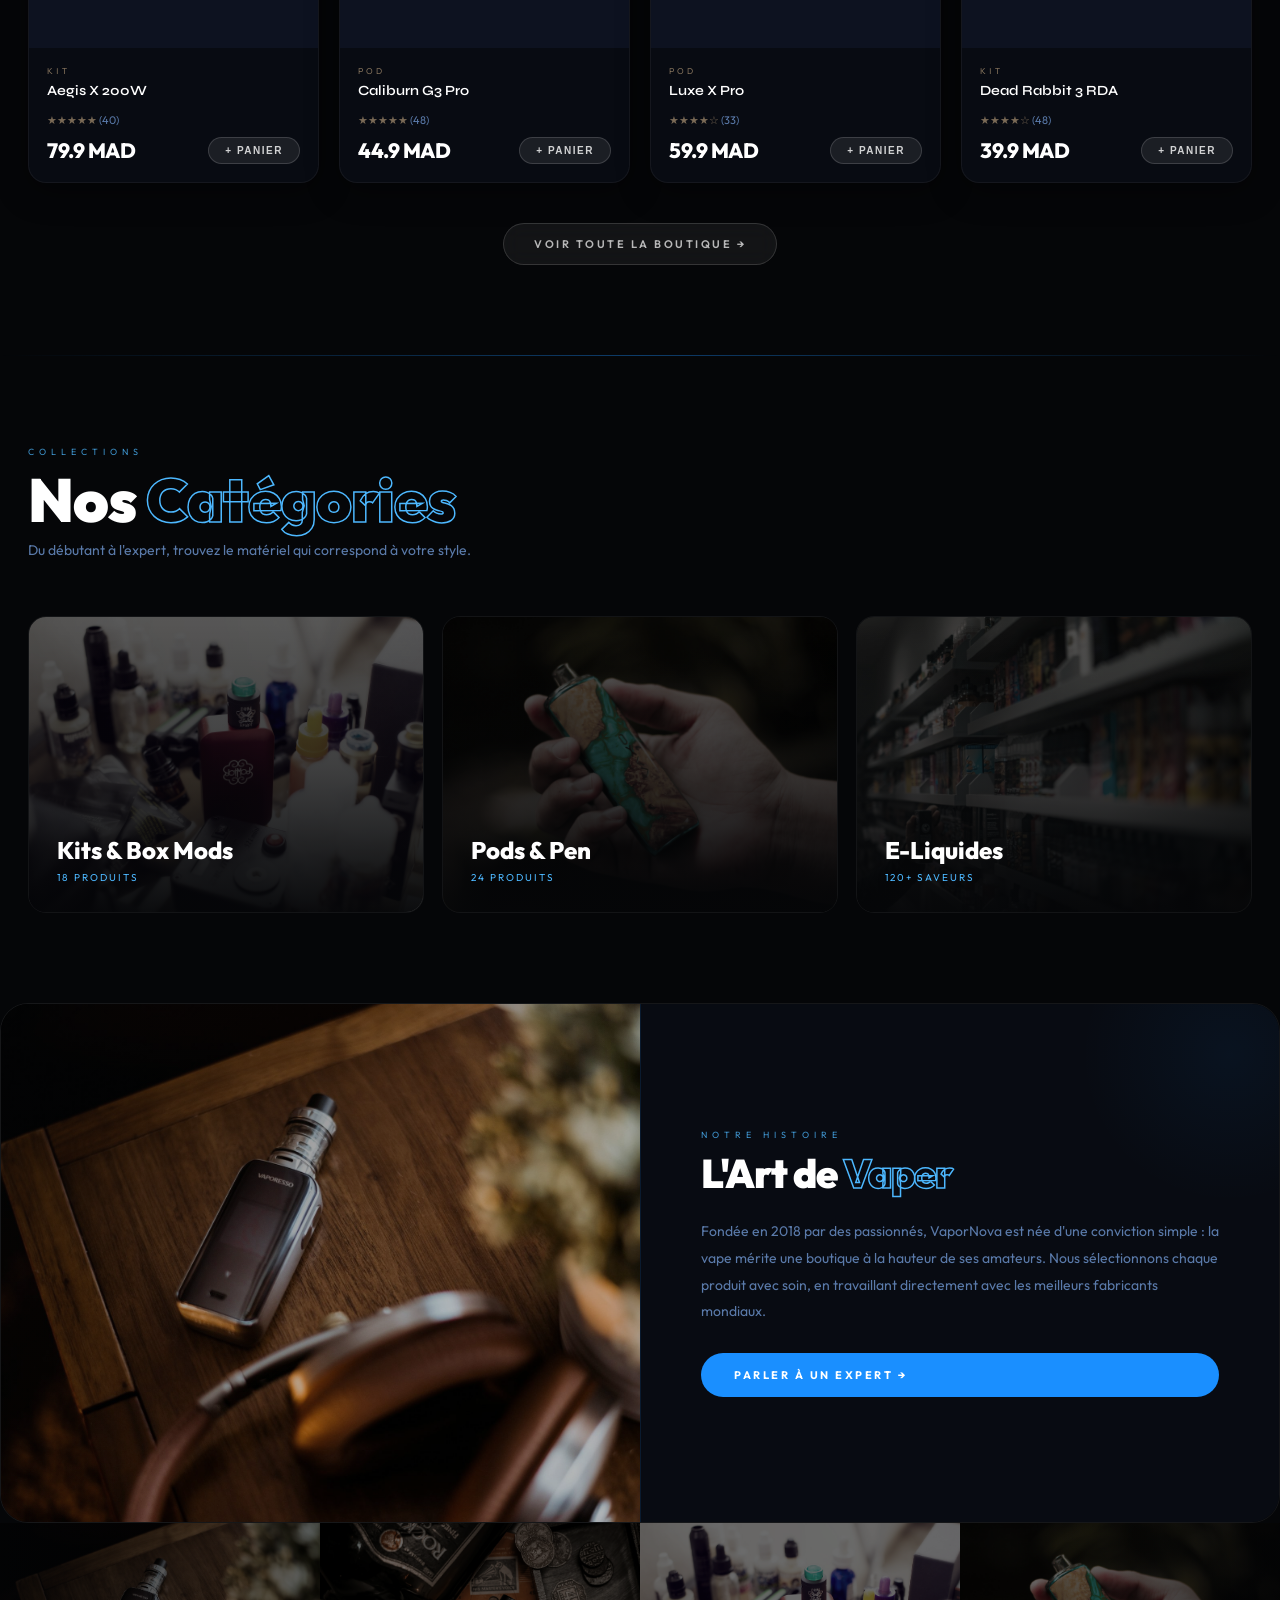
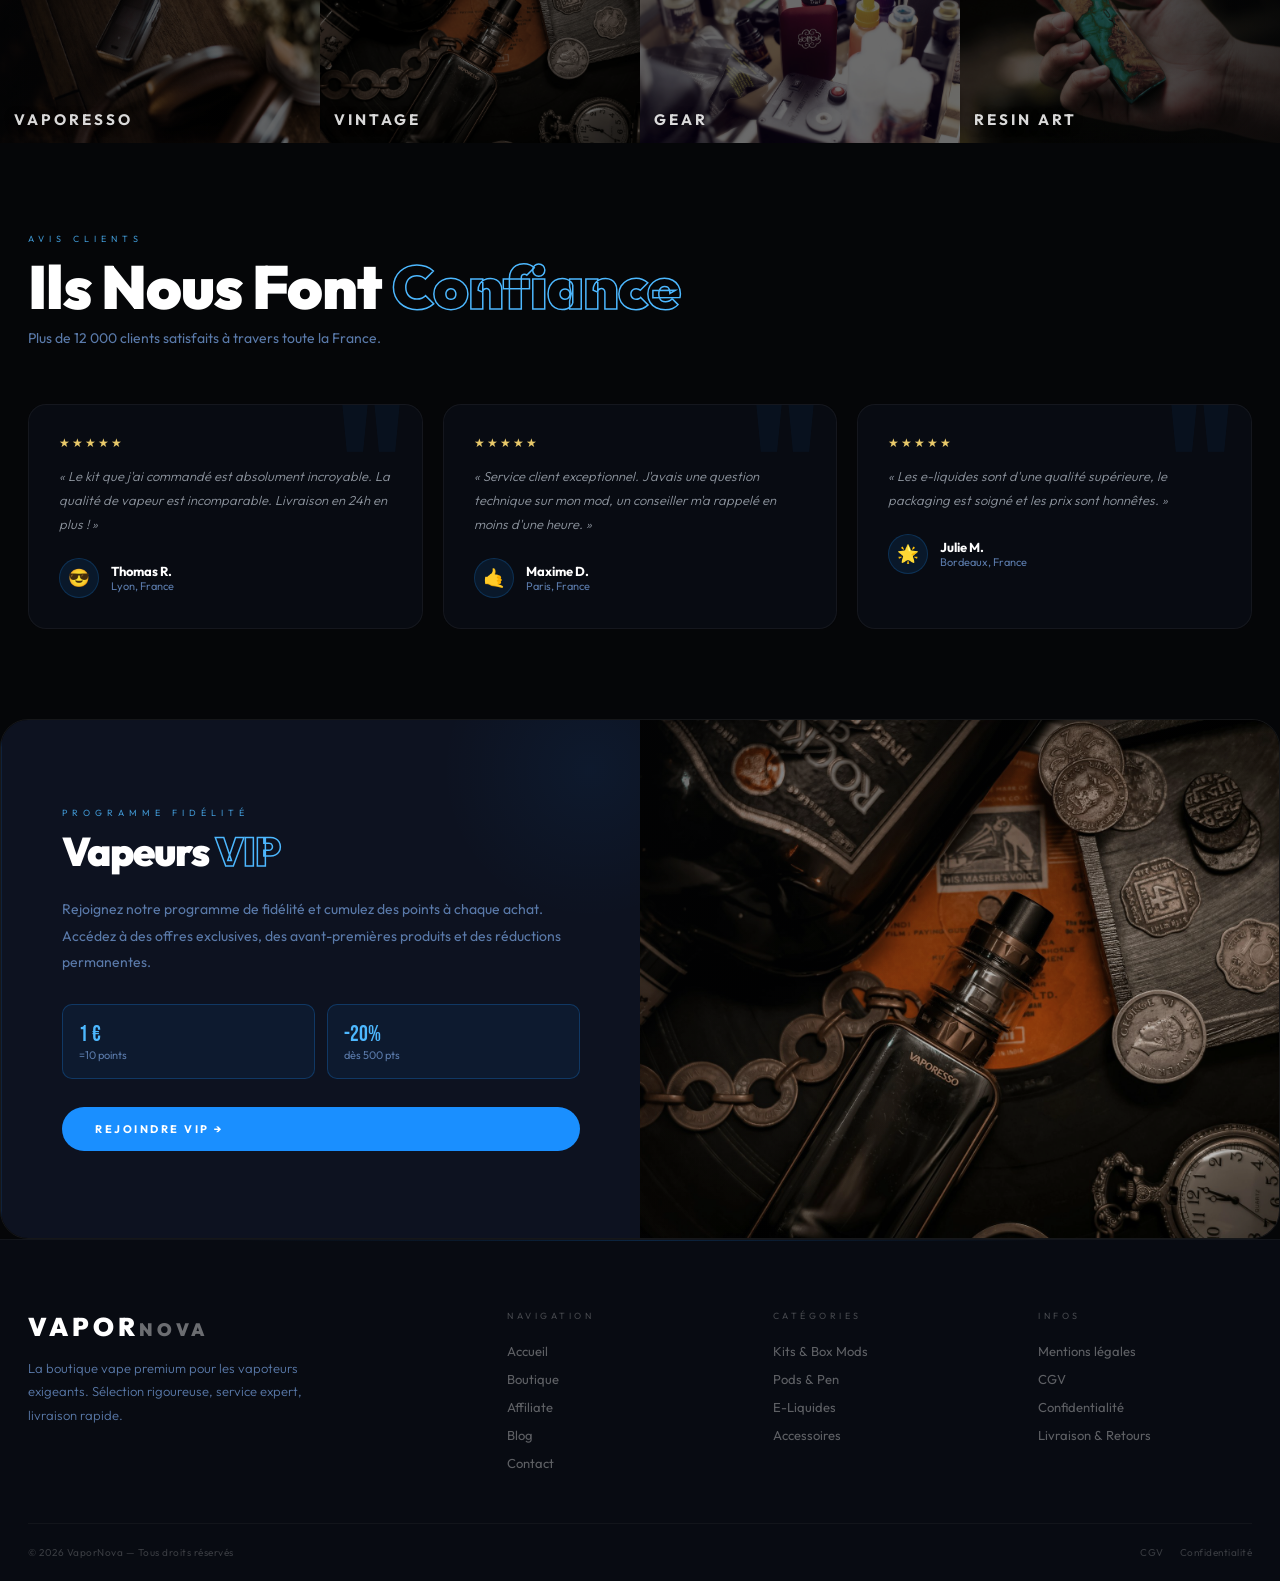
